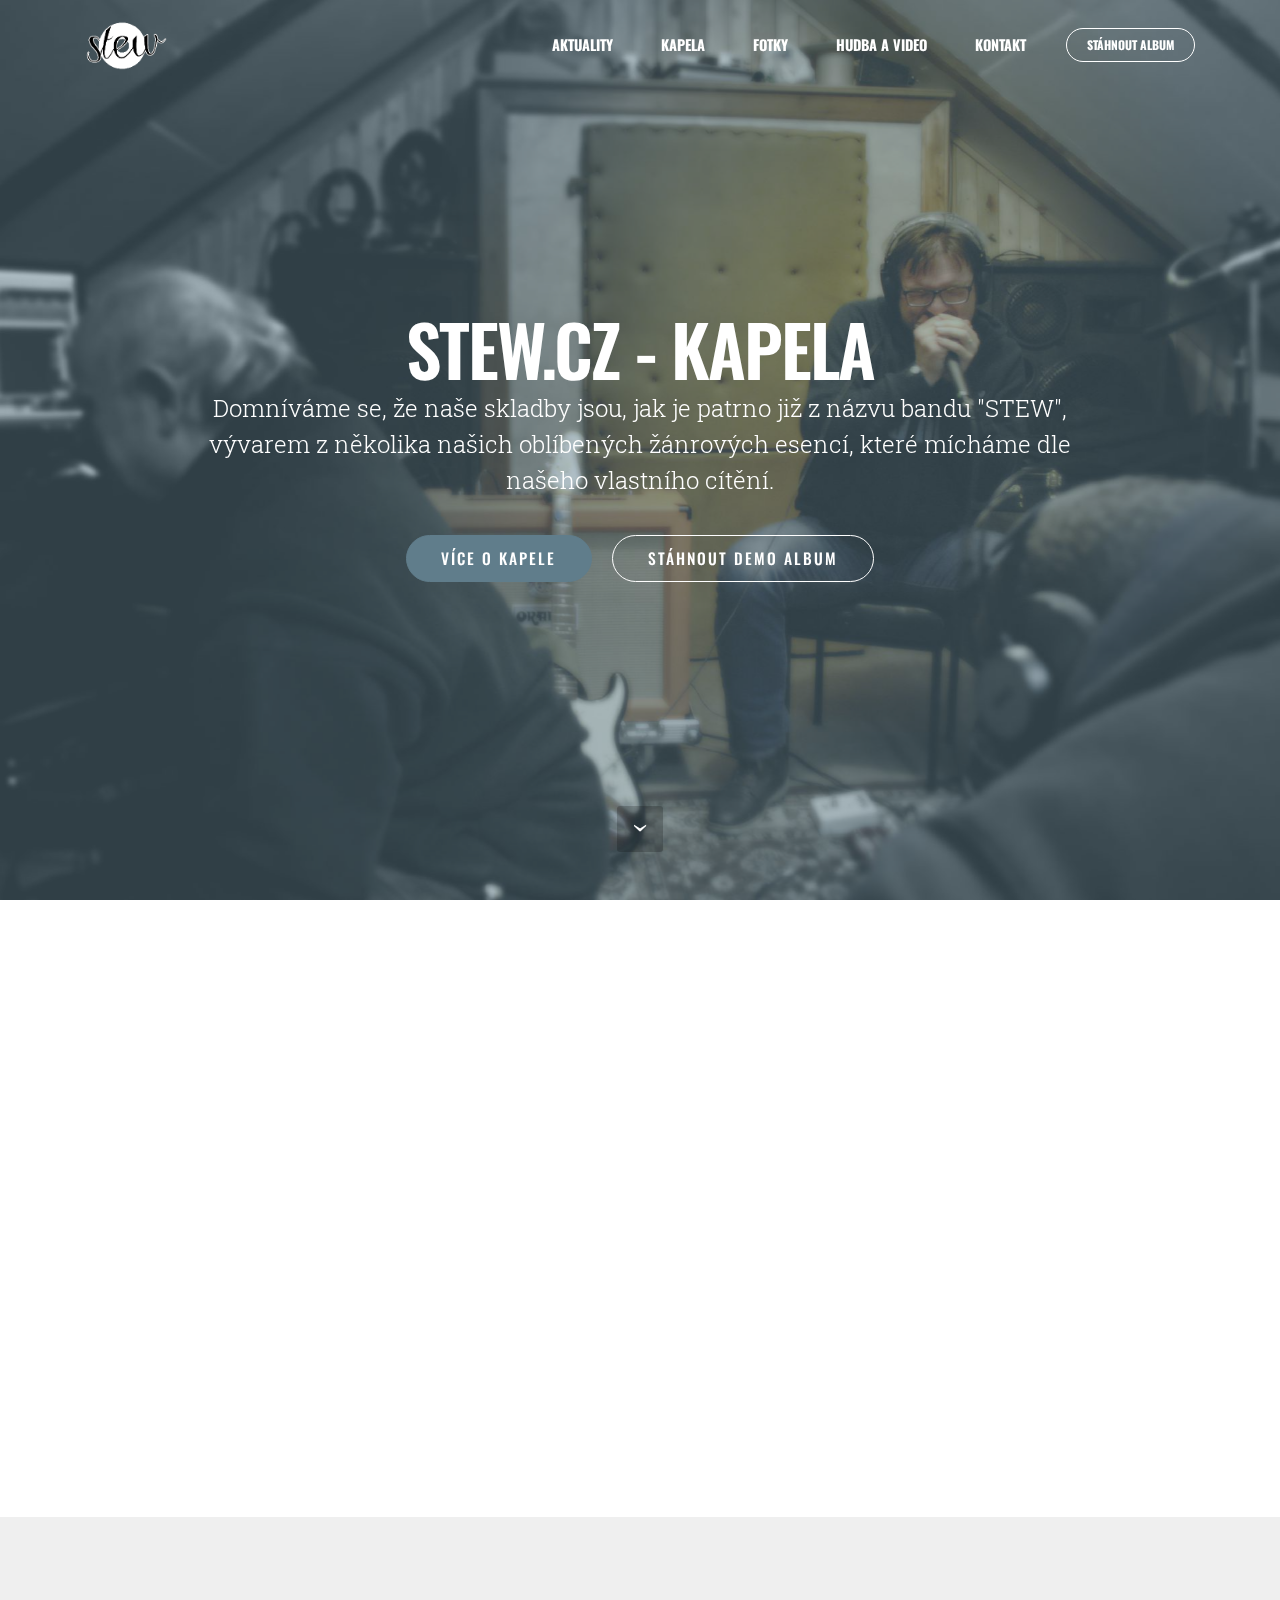
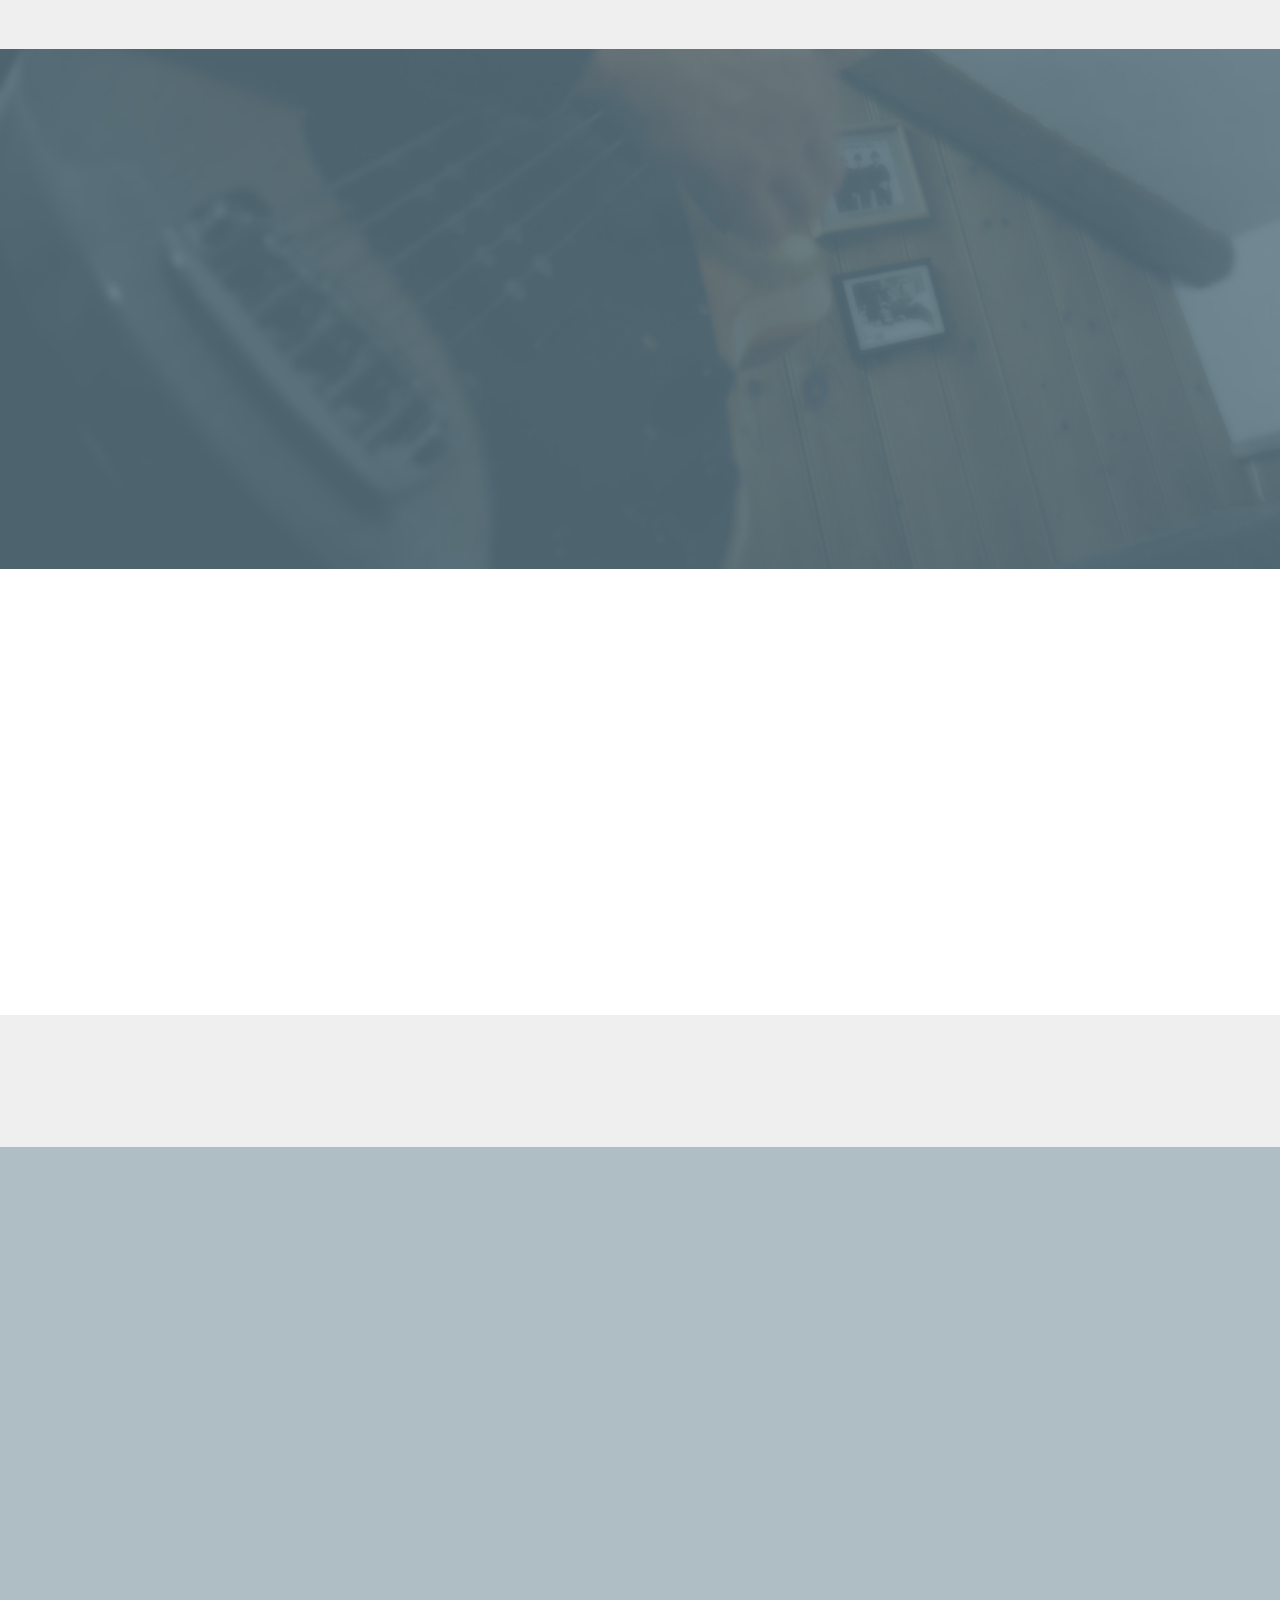
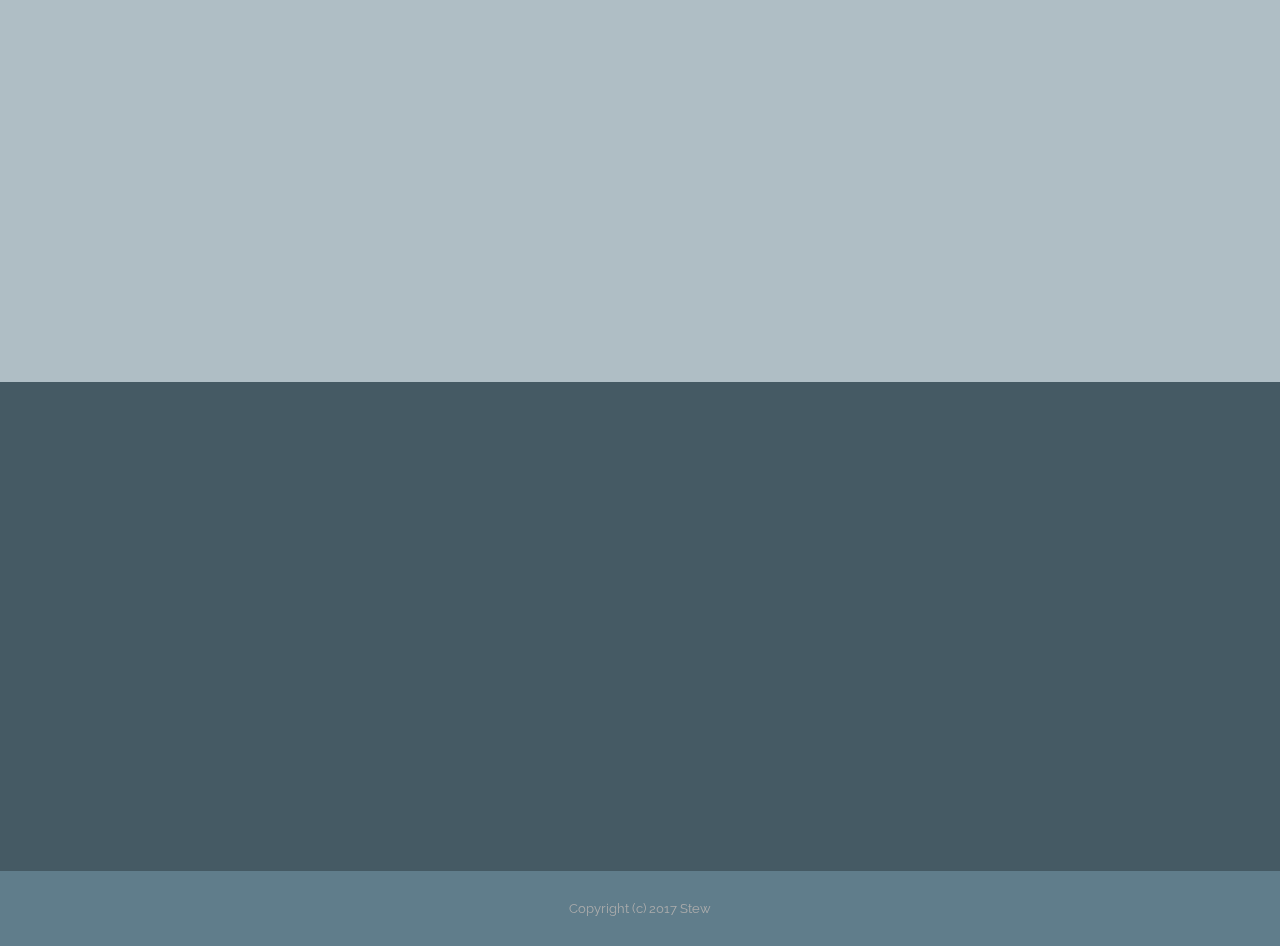
==== index.html @ 4af0a269 "create github pages" ====
<!DOCTYPE html>
<html>
<head>
  <!-- Site made with Mobirise Website Builder v3.12.1, https://mobirise.com -->
  <meta charset="UTF-8">
  <meta http-equiv="X-UA-Compatible" content="IE=edge">
  <meta name="generator" content="Mobirise v3.12.1, mobirise.com">
  <meta name="viewport" content="width=device-width, initial-scale=1">
  <link rel="shortcut icon" href="assets/images/logo-209x128.png" type="image/x-icon">
  <meta name="description" content="">
  <title>Stew | Funky kapela</title>
  <link rel="stylesheet" href="https://fonts.googleapis.com/css?family=Lora:400,700,400italic,700italic&amp;subset=latin">
  <link rel="stylesheet" href="https://fonts.googleapis.com/css?family=Montserrat:400,700">
  <link rel="stylesheet" href="https://fonts.googleapis.com/css?family=Raleway:100,100i,200,200i,300,300i,400,400i,500,500i,600,600i,700,700i,800,800i,900,900i">
  <link rel="stylesheet" href="assets/bootstrap-material-design-font/css/material.css">
  <link rel="stylesheet" href="assets/et-line-font-plugin/style.css">
  <link rel="stylesheet" href="assets/tether/tether.min.css">
  <link rel="stylesheet" href="assets/bootstrap/css/bootstrap.min.css">
  <link rel="stylesheet" href="assets/dropdown/css/style.css">
  <link rel="stylesheet" href="assets/animate.css/animate.min.css">
  <link rel="stylesheet" href="assets/theme/css/style.css">
  <link rel="stylesheet" href="assets/mobirise/css/mbr-additional.css" type="text/css">
  
  
  
</head>
<body>
<section id="menu-0">

    <nav class="navbar navbar-dropdown bg-color transparent navbar-fixed-top">
        <div class="container">

            <div class="mbr-table">
                <div class="mbr-table-cell">

                    <div class="navbar-brand">
                        <a href="index.html" class="navbar-logo"><img src="assets/images/logo-209x128.png" alt="Mobirise"></a>
                        
                    </div>

                </div>
                <div class="mbr-table-cell">

                    <button class="navbar-toggler pull-xs-right hidden-md-up" type="button" data-toggle="collapse" data-target="#exCollapsingNavbar">
                        <div class="hamburger-icon"></div>
                    </button>

                    <ul class="nav-dropdown collapse pull-xs-right nav navbar-nav navbar-toggleable-sm" id="exCollapsingNavbar"><li class="nav-item dropdown"><a class="nav-link link" href="articles.html">AKTUALITY</a></li><li class="nav-item"><a class="nav-link link" href="band.html"><p>KAPELA</p></a></li><li class="nav-item"><a class="nav-link link" href="photos.html"><p>FOTKY</p></a></li><li class="nav-item"><a class="nav-link link" href="multimedia.html"><p>HUDBA A VIDEO</p></a></li><li class="nav-item"><a class="nav-link link" href="contact.html"><p>KONTAKT</p></a></li><li class="nav-item nav-btn"><a class="nav-link btn btn-white btn-white-outline" href="download.html">STÁHNOUT ALBUM</a></li></ul>
                    <button hidden="" class="navbar-toggler navbar-close" type="button" data-toggle="collapse" data-target="#exCollapsingNavbar">
                        <div class="close-icon"></div>
                    </button>

                </div>
            </div>

        </div>
    </nav>

</section>

<section class="engine"><a rel="external" href="https://mobirise.com">Mobirise</a></section><section class="mbr-section mbr-section-hero mbr-section-full mbr-parallax-background mbr-section-with-arrow mbr-after-navbar" id="header1-1" style="background-image: url(assets/images/9-2000x1338.jpg);">

    <div class="mbr-overlay" style="opacity: 0.5; background-color: rgb(96, 125, 139);"></div>

    <div class="mbr-table-cell">

        <div class="container">
            <div class="row">
                <div class="mbr-section col-md-10 col-md-offset-1 text-xs-center">

                    <h1 class="mbr-section-title display-1">STEW.CZ - KAPELA</h1>
                    <p class="mbr-section-lead lead">Domníváme se, že naše skladby jsou, jak je patrno již z názvu bandu "STEW", vývarem z několika našich oblíbených žánrových esencí, které mícháme dle našeho vlastního cítění.</p>
                    <div class="mbr-section-btn"><a class="btn btn-lg btn-primary" href="index.html#content5-6">VÍCE O KAPELE</a> <a class="btn btn-lg btn-white btn-white-outline" href="download.html">STÁHNOUT DEMO ALBUM</a></div>
                </div>
            </div>
        </div>
    </div>

    <div class="mbr-arrow mbr-arrow-floating" aria-hidden="true"><a href="#header3-b"><i class="mbr-arrow-icon"></i></a></div>

</section>

<section class="mbr-section mbr-section__container article" id="header3-b" style="background-color: rgb(255, 255, 255); padding-top: 100px; padding-bottom: 20px;">
    <div class="container">
        <div class="row">
            <div class="col-xs-12">
                <h3 class="mbr-section-title display-2">Koncert v Jazz Tibetu naplnil klub</h3>
                <small class="mbr-section-subtitle">By John Smith posted July 20, 2016</small>
            </div>
        </div>
    </div>
</section>

<section class="mbr-section" id="msg-box5-5" style="background-color: rgb(255, 255, 255); padding-top: 0px; padding-bottom: 80px;">

    
    <div class="container">
        <div class="row">
            <div class="mbr-table-md-up">

              

              <div class="mbr-table-cell col-md-5 text-xs-center text-md-right content-size">
                  
                  <div class="lead">

                    <p>Hráli jsme úplně do roztrhání těla. Ze začátku jsme si museli získat přízeň publika, ale podle reakcí všech tiše doufáme, že nám to moc práce nedalo. Kytaristé to hned v druhé skladě pořádně rozjeli.</p>

                  </div>

                  <div><a class="btn btn-primary" href="article.html">ČÍST DÁLE</a></div>
              </div>


              


              <div class="mbr-table-cell mbr-left-padding-md-up mbr-valign-top col-md-7 image-size" style="width: 50%;">
                  <div class="mbr-figure"><img src="assets/images/2-1400x937.jpg"></div>
              </div>

            </div>
        </div>
    </div>

</section>

<section class="mbr-section mbr-section__container" id="buttons1-e" style="background-color: rgb(239, 239, 239); padding-top: 40px; padding-bottom: 40px;">

    <div class="container">
        <div class="row">
            <div class="col-xs-12">
                <div class="text-xs-center"><a class="btn btn-primary" href="articles.html">DALŠÍ AKTUALITY</a> </div>
            </div>
        </div>
    </div>

</section>

<section class="mbr-section mbr-parallax-background" id="content5-6" style="background-image: url(assets/images/7-2000x2987.jpg); padding-top: 120px; padding-bottom: 80px;">

    <div class="mbr-overlay" style="opacity: 0.8; background-color: rgb(96, 125, 139);">
    </div>

    <div class="container">
        <h3 class="mbr-section-title display-2">O KAPELE</h3>
        <div class="lead"><p>Kapela vznikla v únoru roku 2016 ze spontánního záměru všech členů tvořit především vlastní songy.<span style="font-size: 1.07rem; line-height: 1.5;">Od počátku se vyhybáme programové stylovosti, spoléháme především na své hudební zkušenosti, držíme se teze, že vše už bylo v rámci stupnic vymyšleno a jediná originalita tkví na stylu osobní výpovědi a jejím přednesu. <br>Domníváme se, že naše skladby jsou, jak je patrno již z názvu bandu "STEW", vývarem z několika našich oblíbených žánrových esencí, které mícháme dle našeho vlastního cítění.   Nemáme přehnané ambice, že zrovna my uděláme svou muzikou díru do světa, bohatě nám stačí, když se nám podaří sebevědomě trefit žabku na hladině místního rybníčku A tak potichu a opatrně, ale především odhodlaně vstupujeme s vlastní "kůží" na trh s očekáváním, jaká bude odezva od Vás -  posluchačů. <br>Přejeme ostrý obraz a dobrý zvuk !</span></p></div>
    </div>

</section>

<section class="mbr-cards mbr-section mbr-section-nopadding" id="features7-a" style="background-color: rgb(255, 255, 255);">

    

    <div class="mbr-cards-row row">
        <div class="mbr-cards-col col-xs-12 col-lg-3" style="padding-top: 80px; padding-bottom: 80px;">
            <div class="container">
                <div class="card cart-block">
                    <div class="card-img iconbox"><a href="https://mobirise.com" class="etl-icon icon-profile-male mbr-iconfont mbr-iconfont-features7" style="color: rgb(255, 255, 255);"></a></div>
                    <div class="card-block">
                        <h4 class="card-title">Otakar Berežný</h4>
                        <h5 class="card-subtitle">bicí a kapelník</h5>
                        
                        <div class="card-btn"><a href="band.html" class="btn btn-primary">CHCI VĚDĚT VÍCE</a></div>
                    </div>
                </div>
            </div>
        </div>
        <div class="mbr-cards-col col-xs-12 col-lg-3" style="padding-top: 80px; padding-bottom: 80px;">
            <div class="container">
                <div class="card cart-block">
                    <div class="card-img iconbox"><a href="https://mobirise.com" class="etl-icon icon-profile-male mbr-iconfont mbr-iconfont-features7" style="color: rgb(255, 255, 255);"></a></div>
                    <div class="card-block">
                        <h4 class="card-title">David Záleský</h4>
                        <h5 class="card-subtitle">zpěv, akustická kytara, foukací harmonika, tamburína</h5>
                        
                        <div class="card-btn"><a href="band.html" class="btn btn-primary">CHCI VĚDĚT VÍCE</a></div>
                    </div>
                </div>
          </div>
        </div>
        <div class="mbr-cards-col col-xs-12 col-lg-3" style="padding-top: 80px; padding-bottom: 80px;">
            <div class="container">
                <div class="card cart-block">
                    <div class="card-img iconbox"><a href="https://mobirise.com" class="etl-icon icon-profile-male mbr-iconfont mbr-iconfont-features7" style="color: rgb(255, 255, 255);"></a></div>
                    <div class="card-block">
                        <h4 class="card-title">Josef Mojžíš</h4>
                        <h5 class="card-subtitle">Baskytara</h5>
                        
                        <div class="card-btn"><a href="band.html" class="btn btn-primary">CHCI VĚDĚT VÍCE</a></div>
                    </div>
                </div>
            </div>
        </div>
        <div class="mbr-cards-col col-xs-12 col-lg-3" style="padding-top: 80px; padding-bottom: 80px;">
            <div class="container">
                <div class="card cart-block">
                    <div class="card-img iconbox"><a href="https://mobirise.com" class="etl-icon icon-profile-male mbr-iconfont mbr-iconfont-features7" style="color: rgb(255, 255, 255);"></a></div>
                    <div class="card-block">
                        <h4 class="card-title">Pavel Dlabal</h4>
                        <h5 class="card-subtitle">Elektrická kytara</h5>
                        
                        <div class="card-btn"><a href="band.html" class="btn btn-primary">CHCI VĚDĚT VÍCE</a></div>
                    </div>
                </div>
            </div>
        </div>
        
        
    </div>
</section>

<section class="mbr-section mbr-section__container" id="buttons1-1w" style="background-color: rgb(239, 239, 239); padding-top: 40px; padding-bottom: 40px;">

    <div class="container">
        <div class="row">
            <div class="col-xs-12">
                <div class="text-xs-center"><a class="btn btn-primary" href="band.html">DALŠÍ INFORMACE O KAPELE</a> </div>
            </div>
        </div>
    </div>

</section>

<section class="mbr-section mbr-parallax-background" id="testimonials3-1v" style="background-image: url(assets/images/dsc-2000x1338.jpg); padding-top: 120px; padding-bottom: 120px;">

    <div class="mbr-overlay" style="opacity: 0.5; background-color: rgb(96, 125, 139);">
    </div>

        <div class="mbr-section mbr-section__container mbr-section__container--middle">
            <div class="container">
                <div class="row">
                    <div class="col-xs-12 text-xs-center">
                        <h3 class="mbr-section-title display-2">OHLASY</h3>
                        
                    </div>
                </div>
            </div>
        </div>


    <div class="mbr-testimonials mbr-section mbr-section-nopadding">
        <div class="container">
            <div class="row">

                <div class="col-xs-12 col-lg-4">

                    <div class="mbr-testimonial card">
                        <div class="card-block"><p>“its really very amazing app that makes me finish html page in 3 minutes ( that's usually takes more than 1 hours at least from me if i did it from scratch). i hope to have very big library and plugins for this APP thanks again for your nice application”</p></div>
                        <div class="mbr-author card-footer">
                            
                            <div class="mbr-author-name">Abanoub S.</div>
                            
                        </div>
                    </div>
                </div><div class="col-xs-12 col-lg-4">

                    <div class="mbr-testimonial card">
                        <div class="card-block"><p>“First of all hands off to you guys for your effort and nice, super tool. Good work mobirise team. We are expecting the new version soon with advance functionality with full bootstrap design. Great effort and super UI experience with easy drag &amp; drop with no time design bootstrap builder in present web design world.”</p></div>
                        <div class="mbr-author card-footer">
                            
                            <div class="mbr-author-name">Suffian A.</div>
                            
                        </div>
                    </div>
                </div><div class="col-xs-12 col-lg-4">

                    <div class="mbr-testimonial card">
                        <div class="card-block"><p>“At first view, looks like a nice innovative tool, i like the great focus and time that was given to the responsive design, i also like the simple and clear drag and drop features. Give me more control over the object's properties and ill be using this tool for more serious projects. Regards.”</p></div>
                        <div class="mbr-author card-footer">
                            
                            <div class="mbr-author-name">Jhollman C.</div>
                            
                        </div>
                    </div>
                </div>

            </div>

        </div>

    </div>

</section>

<section class="mbr-footer mbr-section mbr-section-md-padding" id="contacts3-9" style="background-color: rgb(69, 90, 100); padding-top: 90px; padding-bottom: 90px;">


    <div class="row">
    
            <div class="mbr-company col-xs-12 col-md-6 col-lg-3">

                <div class="mbr-company card">
                    <div><img src="assets/images/logo-209x128.png" class="card-img-top"></div>
                    <div class="card-block">
                        <p class="card-text">Hrajeme rádi, hrajeme (nejen) funky, &nbsp;hrajeme pro Vás!</p>
                    </div>
                    <ul class="list-group list-group-flush">
                        <li class="list-group-item">
                            <span class="list-group-icon"><span class="etl-icon icon-phone mbr-iconfont-company-contacts3"></span></span>
                            <span class="list-group-text">+420 775 123 456</span>
                        </li>
                        <li class="list-group-item">
                            <span class="list-group-icon"><span class="etl-icon icon-map-pin mbr-iconfont-company-contacts3"></span></span>
                            <span class="list-group-text">Nějaká adresa, Senice Na Hané 5</span>
                        </li>
                        <li class="list-group-item active">
                            <span class="list-group-icon"><span class="etl-icon icon-envelope mbr-iconfont-company-contacts3"></span></span>
                            <span class="list-group-text">kapelnik@stew.cz</span>
                        </li>
                    </ul>
                </div>

            </div>
            <div class="mbr-footer-content col-xs-12 col-md-6 col-lg-3">
                <h4>Navigace</h4>
                <ul><li><a class="text-white" href="#">A</a>ktuality</li><li><a class="text-white" href="#">K</a>apela</li><li><a class="text-white" href="#">F</a>otky</li><li>Hudba a Video</li><li><a class="text-white" href="#">K</a>ontakt</li></ul>
            </div>
            <div class="mbr-footer-content col-xs-12 col-md-6 col-lg-3">
                <p><strong>Sociální sítě</strong><br>facebook<br>Youtube<br>Facebook<br><br></p>
            </div>
            <div class="col-xs-12 col-md-6 col-lg-3" data-form-type="formoid">

                <div data-form-alert="true">
                    <div hidden="" data-form-alert-success="true">Thanks for filling out form!</div>
                </div>

                <form action="https://mobirise.com/" method="post" data-form-title="MESSAGE">

                    <input type="hidden" value="YecaNP3kZs67bmL/dzpOIVYd8bsfTgLYMHkFc0anAVor/lY9IAKxvE790x8py4ViG96MKc8RCr4+ZiImXB9LbIreDJsTbbgDhRXIHUpq5Z+H3ziFQnZ9kGjWtKuTltOD" data-form-email="true">

                    

                    <div class="form-group">
                        <label class="form-control-label" for="contacts3-9-email">Email<span class="form-asterisk">*</span></label>
                        <input type="email" class="form-control input-sm input-inverse" name="email" required="" data-form-field="Email" id="contacts3-9-email">
                    </div>

                    

                    <div class="form-group">
                        <label class="form-control-label" for="contacts3-9-message">Message</label>
                        <textarea class="form-control input-sm input-inverse" name="message" data-form-field="Message" rows="5" id="contacts3-9-message"></textarea>
                    </div>

                    <div><button type="submit" class="btn btn-sm btn-primary">NAPIŠTE NÁM</button></div>

                </form>

            </div>
        </div>
</section>

<footer class="mbr-small-footer mbr-section mbr-section-nopadding" id="footer1-20" style="background-color: rgb(96, 125, 139); padding-top: 1.75rem; padding-bottom: 1.75rem;">
    
    <div class="container">
        <p class="text-xs-center">Copyright (c) 2017 Stew</p>
    </div>
</footer>


  <script src="assets/web/assets/jquery/jquery.min.js"></script>
  <script src="assets/tether/tether.min.js"></script>
  <script src="assets/bootstrap/js/bootstrap.min.js"></script>
  <script src="assets/smooth-scroll/smooth-scroll.js"></script>
  <script src="assets/dropdown/js/script.min.js"></script>
  <script src="assets/touch-swipe/jquery.touch-swipe.min.js"></script>
  <script src="assets/viewport-checker/jquery.viewportchecker.js"></script>
  <script src="assets/jarallax/jarallax.js"></script>
  <script src="assets/theme/js/script.js"></script>
  <script src="assets/formoid/formoid.min.js"></script>
  
  
  <input name="animation" type="hidden">
   <div id="scrollToTop" class="scrollToTop mbr-arrow-up"><a style="text-align: center;"><i class="mbr-arrow-up-icon"></i></a></div>
  </body>
</html>
---- assets/bootstrap-material-design-font/css/material.css ----
@font-face {
  font-family: 'Material-Design-Icons';
  src: url('../fonts/Material-Design-Icons.eot?3ocs8m');
  src: url('../fonts/Material-Design-Icons.eot?#iefix3ocs8m') format('embedded-opentype'), url('../fonts/Material-Design-Icons.woff?3ocs8m') format('woff'), url('../fonts/Material-Design-Icons.ttf?3ocs8m') format('truetype'), url('../fonts/Material-Design-Icons.svg?3ocs8m#Material-Design-Icons') format('svg');
  font-weight: normal;
  font-style: normal;
}
[class^="mdi-"],
[class*="mdi-"] {
  speak: none;
  display: inline-block;
  font-style: normal;
  font-variant:normal;
  font-weight:normal;
  /*font-size:24px;*/
  line-height:1;
  font-family:'Material-Design-Icons' !important;
  text-rendering: auto;
  
  -webkit-font-smoothing: antialiased;
  -moz-osx-font-smoothing: grayscale;
  -webkit-transform: translate(0, 0);
      -ms-transform: translate(0, 0);
          transform: translate(0, 0);
}
[class^="mdi-"]:before,
[class*="mdi-"]:before {
  display: inline-block;
  speak: none;
  text-decoration: inherit;
}
[class^="mdi-"].pull-left,
[class*="mdi-"].pull-left {
  margin-right: .3em;
}
[class^="mdi-"].pull-right,
[class*="mdi-"].pull-right {
  margin-left: .3em;
}
[class^="mdi-"].mdi-lg:before,
[class*="mdi-"].mdi-lg:before,
[class^="mdi-"].mdi-lg:after,
[class*="mdi-"].mdi-lg:after {
  font-size: 1.33333333em;
  line-height: 0.75em;
  vertical-align: -15%;
}
[class^="mdi-"].mdi-2x:before,
[class*="mdi-"].mdi-2x:before,
[class^="mdi-"].mdi-2x:after,
[class*="mdi-"].mdi-2x:after {
  font-size: 2em;
}
[class^="mdi-"].mdi-3x:before,
[class*="mdi-"].mdi-3x:before,
[class^="mdi-"].mdi-3x:after,
[class*="mdi-"].mdi-3x:after {
  font-size: 3em;
}
[class^="mdi-"].mdi-4x:before,
[class*="mdi-"].mdi-4x:before,
[class^="mdi-"].mdi-4x:after,
[class*="mdi-"].mdi-4x:after {
  font-size: 4em;
}
[class^="mdi-"].mdi-5x:before,
[class*="mdi-"].mdi-5x:before,
[class^="mdi-"].mdi-5x:after,
[class*="mdi-"].mdi-5x:after {
  font-size: 5em;
}
[class^="mdi-device-signal-cellular-"]:after,
[class^="mdi-device-battery-"]:after,
[class^="mdi-device-battery-charging-"]:after,
[class^="mdi-device-signal-cellular-connected-no-internet-"]:after,
[class^="mdi-device-signal-wifi-"]:after,
[class^="mdi-device-signal-wifi-statusbar-not-connected"]:after,
.mdi-device-network-wifi:after {
  opacity: .3;
  position: absolute;
  left: 0;
  top: 0;
  z-index: 1;
  display: inline-block;
  speak: none;
  text-decoration: inherit;
}
[class^="mdi-device-signal-cellular-"]:after {
  content: "\e758";
}
[class^="mdi-device-battery-"]:after {
  content: "\e735";
}
[class^="mdi-device-battery-charging-"]:after {
  content: "\e733";
}
[class^="mdi-device-signal-cellular-connected-no-internet-"]:after {
  content: "\e75d";
}
[class^="mdi-device-signal-wifi-"]:after,
.mdi-device-network-wifi:after {
  content: "\e765";
}
[class^="mdi-device-signal-wifi-statusbasr-not-connected"]:after {
  content: "\e8f7";
}
.mdi-device-signal-cellular-off:after,
.mdi-device-signal-cellular-null:after,
.mdi-device-signal-cellular-no-sim:after,
.mdi-device-signal-wifi-off:after,
.mdi-device-signal-wifi-4-bar:after,
.mdi-device-signal-cellular-4-bar:after,
.mdi-device-battery-alert:after,
.mdi-device-signal-cellular-connected-no-internet-4-bar:after,
.mdi-device-battery-std:after,
.mdi-device-battery-full .mdi-device-battery-unknown:after {
  content: "";
}
.mdi-fw {
  width: 1.28571429em;
  text-align: center;
}
.mdi-ul {
  padding-left: 0;
  margin-left: 2.14285714em;
  list-style-type: none;
}
.mdi-ul > li {
  position: relative;
}
.mdi-li {
  position: absolute;
  left: -2.14285714em;
  width: 2.14285714em;
  top: 0.14285714em;
  text-align: center;
}
.mdi-li.mdi-lg {
  left: -1.85714286em;
}
.mdi-border {
  padding: .2em .25em .15em;
  border: solid 0.08em #eeeeee;
  border-radius: .1em;
}
.mdi-spin {
  -webkit-animation: mdi-spin 2s infinite linear;
  animation: mdi-spin 2s infinite linear;
  -webkit-transform-origin: 50% 50%;
  -ms-transform-origin: 50% 50%;
      transform-origin: 50% 50%;
}
.mdi-pulse {
  -webkit-animation: mdi-spin 1s steps(8) infinite;
  animation: mdi-spin 1s steps(8) infinite;
  -webkit-transform-origin: 50% 50%;
  -ms-transform-origin: 50% 50%;
      transform-origin: 50% 50%;
}
@-webkit-keyframes mdi-spin {
  0% {
    -webkit-transform: rotate(0deg);
    transform: rotate(0deg);
  }
  100% {
    -webkit-transform: rotate(359deg);
    transform: rotate(359deg);
  }
}
@keyframes mdi-spin {
  0% {
    -webkit-transform: rotate(0deg);
    transform: rotate(0deg);
  }
  100% {
    -webkit-transform: rotate(359deg);
    transform: rotate(359deg);
  }
}
.mdi-rotate-90 {
  filter: progid:DXImageTransform.Microsoft.BasicImage(rotation=1);
  -webkit-transform: rotate(90deg);
  -ms-transform: rotate(90deg);
  transform: rotate(90deg);
}
.mdi-rotate-180 {
  filter: progid:DXImageTransform.Microsoft.BasicImage(rotation=2);
  -webkit-transform: rotate(180deg);
  -ms-transform: rotate(180deg);
  transform: rotate(180deg);
}
.mdi-rotate-270 {
  filter: progid:DXImageTransform.Microsoft.BasicImage(rotation=3);
  -webkit-transform: rotate(270deg);
  -ms-transform: rotate(270deg);
  transform: rotate(270deg);
}
.mdi-flip-horizontal {
  filter: progid:DXImageTransform.Microsoft.BasicImage(rotation=0, mirror=1);
  -webkit-transform: scale(-1, 1);
  -ms-transform: scale(-1, 1);
  transform: scale(-1, 1);
}
.mdi-flip-vertical {
  filter: progid:DXImageTransform.Microsoft.BasicImage(rotation=2, mirror=1);
  -webkit-transform: scale(1, -1);
  -ms-transform: scale(1, -1);
  transform: scale(1, -1);
}
:root .mdi-rotate-90,
:root .mdi-rotate-180,
:root .mdi-rotate-270,
:root .mdi-flip-horizontal,
:root .mdi-flip-vertical {
  -webkit-filter: none;
          filter: none;
}
.mdi-stack {
  position: relative;
  display: inline-block;
  width: 2em;
  height: 2em;
  line-height: 2em;
  vertical-align: middle;
}
.mdi-stack-1x,
.mdi-stack-2x {
  position: absolute;
  left: 0;
  width: 100%;
  text-align: center;
}
.mdi-stack-1x {
  line-height: inherit;
}
.mdi-stack-2x {
  font-size: 2em;
}
.mdi-inverse {
  color: #ffffff;
}
/* Start Icons */
.mdi-action-3d-rotation:before {
  content: "\e600";
}
.mdi-action-accessibility:before {
  content: "\e601";
}
.mdi-action-account-balance-wallet:before {
  content: "\e602";
}
.mdi-action-account-balance:before {
  content: "\e603";
}
.mdi-action-account-box:before {
  content: "\e604";
}
.mdi-action-account-child:before {
  content: "\e605";
}
.mdi-action-account-circle:before {
  content: "\e606";
}
.mdi-action-add-shopping-cart:before {
  content: "\e607";
}
.mdi-action-alarm-add:before {
  content: "\e608";
}
.mdi-action-alarm-off:before {
  content: "\e609";
}
.mdi-action-alarm-on:before {
  content: "\e60a";
}
.mdi-action-alarm:before {
  content: "\e60b";
}
.mdi-action-android:before {
  content: "\e60c";
}
.mdi-action-announcement:before {
  content: "\e60d";
}
.mdi-action-aspect-ratio:before {
  content: "\e60e";
}
.mdi-action-assessment:before {
  content: "\e60f";
}
.mdi-action-assignment-ind:before {
  content: "\e610";
}
.mdi-action-assignment-late:before {
  content: "\e611";
}
.mdi-action-assignment-return:before {
  content: "\e612";
}
.mdi-action-assignment-returned:before {
  content: "\e613";
}
.mdi-action-assignment-turned-in:before {
  content: "\e614";
}
.mdi-action-assignment:before {
  content: "\e615";
}
.mdi-action-autorenew:before {
  content: "\e616";
}
.mdi-action-backup:before {
  content: "\e617";
}
.mdi-action-book:before {
  content: "\e618";
}
.mdi-action-bookmark-outline:before {
  content: "\e619";
}
.mdi-action-bookmark:before {
  content: "\e61a";
}
.mdi-action-bug-report:before {
  content: "\e61b";
}
.mdi-action-cached:before {
  content: "\e61c";
}
.mdi-action-check-circle:before {
  content: "\e61d";
}
.mdi-action-class:before {
  content: "\e61e";
}
.mdi-action-credit-card:before {
  content: "\e61f";
}
.mdi-action-dashboard:before {
  content: "\e620";
}
.mdi-action-delete:before {
  content: "\e621";
}
.mdi-action-description:before {
  content: "\e622";
}
.mdi-action-dns:before {
  content: "\e623";
}
.mdi-action-done-all:before {
  content: "\e624";
}
.mdi-action-done:before {
  content: "\e625";
}
.mdi-action-event:before {
  content: "\e626";
}
.mdi-action-exit-to-app:before {
  content: "\e627";
}
.mdi-action-explore:before {
  content: "\e628";
}
.mdi-action-extension:before {
  content: "\e629";
}
.mdi-action-face-unlock:before {
  content: "\e62a";
}
.mdi-action-favorite-outline:before {
  content: "\e62b";
}
.mdi-action-favorite:before {
  content: "\e62c";
}
.mdi-action-find-in-page:before {
  content: "\e62d";
}
.mdi-action-find-replace:before {
  content: "\e62e";
}
.mdi-action-flip-to-back:before {
  content: "\e62f";
}
.mdi-action-flip-to-front:before {
  content: "\e630";
}
.mdi-action-get-app:before {
  content: "\e631";
}
.mdi-action-grade:before {
  content: "\e632";
}
.mdi-action-group-work:before {
  content: "\e633";
}
.mdi-action-help:before {
  content: "\e634";
}
.mdi-action-highlight-remove:before {
  content: "\e635";
}
.mdi-action-history:before {
  content: "\e636";
}
.mdi-action-home:before {
  content: "\e637";
}
.mdi-action-https:before {
  content: "\e638";
}
.mdi-action-info-outline:before {
  content: "\e639";
}
.mdi-action-info:before {
  content: "\e63a";
}
.mdi-action-input:before {
  content: "\e63b";
}
.mdi-action-invert-colors:before {
  content: "\e63c";
}
.mdi-action-label-outline:before {
  content: "\e63d";
}
.mdi-action-label:before {
  content: "\e63e";
}
.mdi-action-language:before {
  content: "\e63f";
}
.mdi-action-launch:before {
  content: "\e640";
}
.mdi-action-list:before {
  content: "\e641";
}
.mdi-action-lock-open:before {
  content: "\e642";
}
.mdi-action-lock-outline:before {
  content: "\e643";
}
.mdi-action-lock:before {
  content: "\e644";
}
.mdi-action-loyalty:before {
  content: "\e645";
}
.mdi-action-markunread-mailbox:before {
  content: "\e646";
}
.mdi-action-note-add:before {
  content: "\e647";
}
.mdi-action-open-in-browser:before {
  content: "\e648";
}
.mdi-action-open-in-new:before {
  content: "\e649";
}
.mdi-action-open-with:before {
  content: "\e64a";
}
.mdi-action-pageview:before {
  content: "\e64b";
}
.mdi-action-payment:before {
  content: "\e64c";
}
.mdi-action-perm-camera-mic:before {
  content: "\e64d";
}
.mdi-action-perm-contact-cal:before {
  content: "\e64e";
}
.mdi-action-perm-data-setting:before {
  content: "\e64f";
}
.mdi-action-perm-device-info:before {
  content: "\e650";
}
.mdi-action-perm-identity:before {
  content: "\e651";
}
.mdi-action-perm-media:before {
  content: "\e652";
}
.mdi-action-perm-phone-msg:before {
  content: "\e653";
}
.mdi-action-perm-scan-wifi:before {
  content: "\e654";
}
.mdi-action-picture-in-picture:before {
  content: "\e655";
}
.mdi-action-polymer:before {
  content: "\e656";
}
.mdi-action-print:before {
  content: "\e657";
}
.mdi-action-query-builder:before {
  content: "\e658";
}
.mdi-action-question-answer:before {
  content: "\e659";
}
.mdi-action-receipt:before {
  content: "\e65a";
}
.mdi-action-redeem:before {
  content: "\e65b";
}
.mdi-action-reorder:before {
  content: "\e65c";
}
.mdi-action-report-problem:before {
  content: "\e65d";
}
.mdi-action-restore:before {
  content: "\e65e";
}
.mdi-action-room:before {
  content: "\e65f";
}
.mdi-action-schedule:before {
  content: "\e660";
}
.mdi-action-search:before {
  content: "\e661";
}
.mdi-action-settings-applications:before {
  content: "\e662";
}
.mdi-action-settings-backup-restore:before {
  content: "\e663";
}
.mdi-action-settings-bluetooth:before {
  content: "\e664";
}
.mdi-action-settings-cell:before {
  content: "\e665";
}
.mdi-action-settings-display:before {
  content: "\e666";
}
.mdi-action-settings-ethernet:before {
  content: "\e667";
}
.mdi-action-settings-input-antenna:before {
  content: "\e668";
}
.mdi-action-settings-input-component:before {
  content: "\e669";
}
.mdi-action-settings-input-composite:before {
  content: "\e66a";
}
.mdi-action-settings-input-hdmi:before {
  content: "\e66b";
}
.mdi-action-settings-input-svideo:before {
  content: "\e66c";
}
.mdi-action-settings-overscan:before {
  content: "\e66d";
}
.mdi-action-settings-phone:before {
  content: "\e66e";
}
.mdi-action-settings-power:before {
  content: "\e66f";
}
.mdi-action-settings-remote:before {
  content: "\e670";
}
.mdi-action-settings-voice:before {
  content: "\e671";
}
.mdi-action-settings:before {
  content: "\e672";
}
.mdi-action-shop-two:before {
  content: "\e673";
}
.mdi-action-shop:before {
  content: "\e674";
}
.mdi-action-shopping-basket:before {
  content: "\e675";
}
.mdi-action-shopping-cart:before {
  content: "\e676";
}
.mdi-action-speaker-notes:before {
  content: "\e677";
}
.mdi-action-spellcheck:before {
  content: "\e678";
}
.mdi-action-star-rate:before {
  content: "\e679";
}
.mdi-action-stars:before {
  content: "\e67a";
}
.mdi-action-store:before {
  content: "\e67b";
}
.mdi-action-subject:before {
  content: "\e67c";
}
.mdi-action-supervisor-account:before {
  content: "\e67d";
}
.mdi-action-swap-horiz:before {
  content: "\e67e";
}
.mdi-action-swap-vert-circle:before {
  content: "\e67f";
}
.mdi-action-swap-vert:before {
  content: "\e680";
}
.mdi-action-system-update-tv:before {
  content: "\e681";
}
.mdi-action-tab-unselected:before {
  content: "\e682";
}
.mdi-action-tab:before {
  content: "\e683";
}
.mdi-action-theaters:before {
  content: "\e684";
}
.mdi-action-thumb-down:before {
  content: "\e685";
}
.mdi-action-thumb-up:before {
  content: "\e686";
}
.mdi-action-thumbs-up-down:before {
  content: "\e687";
}
.mdi-action-toc:before {
  content: "\e688";
}
.mdi-action-today:before {
  content: "\e689";
}
.mdi-action-track-changes:before {
  content: "\e68a";
}
.mdi-action-translate:before {
  content: "\e68b";
}
.mdi-action-trending-down:before {
  content: "\e68c";
}
.mdi-action-trending-neutral:before {
  content: "\e68d";
}
.mdi-action-trending-up:before {
  content: "\e68e";
}
.mdi-action-turned-in-not:before {
  content: "\e68f";
}
.mdi-action-turned-in:before {
  content: "\e690";
}
.mdi-action-verified-user:before {
  content: "\e691";
}
.mdi-action-view-agenda:before {
  content: "\e692";
}
.mdi-action-view-array:before {
  content: "\e693";
}
.mdi-action-view-carousel:before {
  content: "\e694";
}
.mdi-action-view-column:before {
  content: "\e695";
}
.mdi-action-view-day:before {
  content: "\e696";
}
.mdi-action-view-headline:before {
  content: "\e697";
}
.mdi-action-view-list:before {
  content: "\e698";
}
.mdi-action-view-module:before {
  content: "\e699";
}
.mdi-action-view-quilt:before {
  content: "\e69a";
}
.mdi-action-view-stream:before {
  content: "\e69b";
}
.mdi-action-view-week:before {
  content: "\e69c";
}
.mdi-action-visibility-off:before {
  content: "\e69d";
}
.mdi-action-visibility:before {
  content: "\e69e";
}
.mdi-action-wallet-giftcard:before {
  content: "\e69f";
}
.mdi-action-wallet-membership:before {
  content: "\e6a0";
}
.mdi-action-wallet-travel:before {
  content: "\e6a1";
}
.mdi-action-work:before {
  content: "\e6a2";
}
.mdi-alert-error:before {
  content: "\e6a3";
}
.mdi-alert-warning:before {
  content: "\e6a4";
}
.mdi-av-album:before {
  content: "\e6a5";
}
.mdi-av-closed-caption:before {
  content: "\e6a6";
}
.mdi-av-equalizer:before {
  content: "\e6a7";
}
.mdi-av-explicit:before {
  content: "\e6a8";
}
.mdi-av-fast-forward:before {
  content: "\e6a9";
}
.mdi-av-fast-rewind:before {
  content: "\e6aa";
}
.mdi-av-games:before {
  content: "\e6ab";
}
.mdi-av-hearing:before {
  content: "\e6ac";
}
.mdi-av-high-quality:before {
  content: "\e6ad";
}
.mdi-av-loop:before {
  content: "\e6ae";
}
.mdi-av-mic-none:before {
  content: "\e6af";
}
.mdi-av-mic-off:before {
  content: "\e6b0";
}
.mdi-av-mic:before {
  content: "\e6b1";
}
.mdi-av-movie:before {
  content: "\e6b2";
}
.mdi-av-my-library-add:before {
  content: "\e6b3";
}
.mdi-av-my-library-books:before {
  content: "\e6b4";
}
.mdi-av-my-library-music:before {
  content: "\e6b5";
}
.mdi-av-new-releases:before {
  content: "\e6b6";
}
.mdi-av-not-interested:before {
  content: "\e6b7";
}
.mdi-av-pause-circle-fill:before {
  content: "\e6b8";
}
.mdi-av-pause-circle-outline:before {
  content: "\e6b9";
}
.mdi-av-pause:before {
  content: "\e6ba";
}
.mdi-av-play-arrow:before {
  content: "\e6bb";
}
.mdi-av-play-circle-fill:before {
  content: "\e6bc";
}
.mdi-av-play-circle-outline:before {
  content: "\e6bd";
}
.mdi-av-play-shopping-bag:before {
  content: "\e6be";
}
.mdi-av-playlist-add:before {
  content: "\e6bf";
}
.mdi-av-queue-music:before {
  content: "\e6c0";
}
.mdi-av-queue:before {
  content: "\e6c1";
}
.mdi-av-radio:before {
  content: "\e6c2";
}
.mdi-av-recent-actors:before {
  content: "\e6c3";
}
.mdi-av-repeat-one:before {
  content: "\e6c4";
}
.mdi-av-repeat:before {
  content: "\e6c5";
}
.mdi-av-replay:before {
  content: "\e6c6";
}
.mdi-av-shuffle:before {
  content: "\e6c7";
}
.mdi-av-skip-next:before {
  content: "\e6c8";
}
.mdi-av-skip-previous:before {
  content: "\e6c9";
}
.mdi-av-snooze:before {
  content: "\e6ca";
}
.mdi-av-stop:before {
  content: "\e6cb";
}
.mdi-av-subtitles:before {
  content: "\e6cc";
}
.mdi-av-surround-sound:before {
  content: "\e6cd";
}
.mdi-av-timer:before {
  content: "\e6ce";
}
.mdi-av-video-collection:before {
  content: "\e6cf";
}
.mdi-av-videocam-off:before {
  content: "\e6d0";
}
.mdi-av-videocam:before {
  content: "\e6d1";
}
.mdi-av-volume-down:before {
  content: "\e6d2";
}
.mdi-av-volume-mute:before {
  content: "\e6d3";
}
.mdi-av-volume-off:before {
  content: "\e6d4";
}
.mdi-av-volume-up:before {
  content: "\e6d5";
}
.mdi-av-web:before {
  content: "\e6d6";
}
.mdi-communication-business:before {
  content: "\e6d7";
}
.mdi-communication-call-end:before {
  content: "\e6d8";
}
.mdi-communication-call-made:before {
  content: "\e6d9";
}
.mdi-communication-call-merge:before {
  content: "\e6da";
}
.mdi-communication-call-missed:before {
  content: "\e6db";
}
.mdi-communication-call-received:before {
  content: "\e6dc";
}
.mdi-communication-call-split:before {
  content: "\e6dd";
}
.mdi-communication-call:before {
  content: "\e6de";
}
.mdi-communication-chat:before {
  content: "\e6df";
}
.mdi-communication-clear-all:before {
  content: "\e6e0";
}
.mdi-communication-comment:before {
  content: "\e6e1";
}
.mdi-communication-contacts:before {
  content: "\e6e2";
}
.mdi-communication-dialer-sip:before {
  content: "\e6e3";
}
.mdi-communication-dialpad:before {
  content: "\e6e4";
}
.mdi-communication-dnd-on:before {
  content: "\e6e5";
}
.mdi-communication-email:before {
  content: "\e6e6";
}
.mdi-communication-forum:before {
  content: "\e6e7";
}
.mdi-communication-import-export:before {
  content: "\e6e8";
}
.mdi-communication-invert-colors-off:before {
  content: "\e6e9";
}
.mdi-communication-invert-colors-on:before {
  content: "\e6ea";
}
.mdi-communication-live-help:before {
  content: "\e6eb";
}
.mdi-communication-location-off:before {
  content: "\e6ec";
}
.mdi-communication-location-on:before {
  content: "\e6ed";
}
.mdi-communication-message:before {
  content: "\e6ee";
}
.mdi-communication-messenger:before {
  content: "\e6ef";
}
.mdi-communication-no-sim:before {
  content: "\e6f0";
}
.mdi-communication-phone:before {
  content: "\e6f1";
}
.mdi-communication-portable-wifi-off:before {
  content: "\e6f2";
}
.mdi-communication-quick-contacts-dialer:before {
  content: "\e6f3";
}
.mdi-communication-quick-contacts-mail:before {
  content: "\e6f4";
}
.mdi-communication-ring-volume:before {
  content: "\e6f5";
}
.mdi-communication-stay-current-landscape:before {
  content: "\e6f6";
}
.mdi-communication-stay-current-portrait:before {
  content: "\e6f7";
}
.mdi-communication-stay-primary-landscape:before {
  content: "\e6f8";
}
.mdi-communication-stay-primary-portrait:before {
  content: "\e6f9";
}
.mdi-communication-swap-calls:before {
  content: "\e6fa";
}
.mdi-communication-textsms:before {
  content: "\e6fb";
}
.mdi-communication-voicemail:before {
  content: "\e6fc";
}
.mdi-communication-vpn-key:before {
  content: "\e6fd";
}
.mdi-content-add-box:before {
  content: "\e6fe";
}
.mdi-content-add-circle-outline:before {
  content: "\e6ff";
}
.mdi-content-add-circle:before {
  content: "\e700";
}
.mdi-content-add:before {
  content: "\e701";
}
.mdi-content-archive:before {
  content: "\e702";
}
.mdi-content-backspace:before {
  content: "\e703";
}
.mdi-content-block:before {
  content: "\e704";
}
.mdi-content-clear:before {
  content: "\e705";
}
.mdi-content-content-copy:before {
  content: "\e706";
}
.mdi-content-content-cut:before {
  content: "\e707";
}
.mdi-content-content-paste:before {
  content: "\e708";
}
.mdi-content-create:before {
  content: "\e709";
}
.mdi-content-drafts:before {
  content: "\e70a";
}
.mdi-content-filter-list:before {
  content: "\e70b";
}
.mdi-content-flag:before {
  content: "\e70c";
}
.mdi-content-forward:before {
  content: "\e70d";
}
.mdi-content-gesture:before {
  content: "\e70e";
}
.mdi-content-inbox:before {
  content: "\e70f";
}
.mdi-content-link:before {
  content: "\e710";
}
.mdi-content-mail:before {
  content: "\e711";
}
.mdi-content-markunread:before {
  content: "\e712";
}
.mdi-content-redo:before {
  content: "\e713";
}
.mdi-content-remove-circle-outline:before {
  content: "\e714";
}
.mdi-content-remove-circle:before {
  content: "\e715";
}
.mdi-content-remove:before {
  content: "\e716";
}
.mdi-content-reply-all:before {
  content: "\e717";
}
.mdi-content-reply:before {
  content: "\e718";
}
.mdi-content-report:before {
  content: "\e719";
}
.mdi-content-save:before {
  content: "\e71a";
}
.mdi-content-select-all:before {
  content: "\e71b";
}
.mdi-content-send:before {
  content: "\e71c";
}
.mdi-content-sort:before {
  content: "\e71d";
}
.mdi-content-text-format:before {
  content: "\e71e";
}
.mdi-content-undo:before {
  content: "\e71f";
}
.mdi-editor-attach-file:before {
  content: "\e776";
}
.mdi-editor-attach-money:before {
  content: "\e777";
}
.mdi-editor-border-all:before {
  content: "\e778";
}
.mdi-editor-border-bottom:before {
  content: "\e779";
}
.mdi-editor-border-clear:before {
  content: "\e77a";
}
.mdi-editor-border-color:before {
  content: "\e77b";
}
.mdi-editor-border-horizontal:before {
  content: "\e77c";
}
.mdi-editor-border-inner:before {
  content: "\e77d";
}
.mdi-editor-border-left:before {
  content: "\e77e";
}
.mdi-editor-border-outer:before {
  content: "\e77f";
}
.mdi-editor-border-right:before {
  content: "\e780";
}
.mdi-editor-border-style:before {
  content: "\e781";
}
.mdi-editor-border-top:before {
  content: "\e782";
}
.mdi-editor-border-vertical:before {
  content: "\e783";
}
.mdi-editor-format-align-center:before {
  content: "\e784";
}
.mdi-editor-format-align-justify:before {
  content: "\e785";
}
.mdi-editor-format-align-left:before {
  content: "\e786";
}
.mdi-editor-format-align-right:before {
  content: "\e787";
}
.mdi-editor-format-bold:before {
  content: "\e788";
}
.mdi-editor-format-clear:before {
  content: "\e789";
}
.mdi-editor-format-color-fill:before {
  content: "\e78a";
}
.mdi-editor-format-color-reset:before {
  content: "\e78b";
}
.mdi-editor-format-color-text:before {
  content: "\e78c";
}
.mdi-editor-format-indent-decrease:before {
  content: "\e78d";
}
.mdi-editor-format-indent-increase:before {
  content: "\e78e";
}
.mdi-editor-format-italic:before {
  content: "\e78f";
}
.mdi-editor-format-line-spacing:before {
  content: "\e790";
}
.mdi-editor-format-list-bulleted:before {
  content: "\e791";
}
.mdi-editor-format-list-numbered:before {
  content: "\e792";
}
.mdi-editor-format-paint:before {
  content: "\e793";
}
.mdi-editor-format-quote:before {
  content: "\e794";
}
.mdi-editor-format-size:before {
  content: "\e795";
}
.mdi-editor-format-strikethrough:before {
  content: "\e796";
}
.mdi-editor-format-textdirection-l-to-r:before {
  content: "\e797";
}
.mdi-editor-format-textdirection-r-to-l:before {
  content: "\e798";
}
.mdi-editor-format-underline:before {
  content: "\e799";
}
.mdi-editor-functions:before {
  content: "\e79a";
}
.mdi-editor-insert-chart:before {
  content: "\e79b";
}
.mdi-editor-insert-comment:before {
  content: "\e79c";
}
.mdi-editor-insert-drive-file:before {
  content: "\e79d";
}
.mdi-editor-insert-emoticon:before {
  content: "\e79e";
}
.mdi-editor-insert-invitation:before {
  content: "\e79f";
}
.mdi-editor-insert-link:before {
  content: "\e7a0";
}
.mdi-editor-insert-photo:before {
  content: "\e7a1";
}
.mdi-editor-merge-type:before {
  content: "\e7a2";
}
.mdi-editor-mode-comment:before {
  content: "\e7a3";
}
.mdi-editor-mode-edit:before {
  content: "\e7a4";
}
.mdi-editor-publish:before {
  content: "\e7a5";
}
.mdi-editor-vertical-align-bottom:before {
  content: "\e7a6";
}
.mdi-editor-vertical-align-center:before {
  content: "\e7a7";
}
.mdi-editor-vertical-align-top:before {
  content: "\e7a8";
}
.mdi-editor-wrap-text:before {
  content: "\e7a9";
}
.mdi-file-attachment:before {
  content: "\e7aa";
}
.mdi-file-cloud-circle:before {
  content: "\e7ab";
}
.mdi-file-cloud-done:before {
  content: "\e7ac";
}
.mdi-file-cloud-download:before {
  content: "\e7ad";
}
.mdi-file-cloud-off:before {
  content: "\e7ae";
}
.mdi-file-cloud-queue:before {
  content: "\e7af";
}
.mdi-file-cloud-upload:before {
  content: "\e7b0";
}
.mdi-file-cloud:before {
  content: "\e7b1";
}
.mdi-file-file-download:before {
  content: "\e7b2";
}
.mdi-file-file-upload:before {
  content: "\e7b3";
}
.mdi-file-folder-open:before {
  content: "\e7b4";
}
.mdi-file-folder-shared:before {
  content: "\e7b5";
}
.mdi-file-folder:before {
  content: "\e7b6";
}
.mdi-device-access-alarm:before {
  content: "\e720";
}
.mdi-device-access-alarms:before {
  content: "\e721";
}
.mdi-device-access-time:before {
  content: "\e722";
}
.mdi-device-add-alarm:before {
  content: "\e723";
}
.mdi-device-airplanemode-off:before {
  content: "\e724";
}
.mdi-device-airplanemode-on:before {
  content: "\e725";
}
.mdi-device-battery-20:before {
  content: "\e726";
}
.mdi-device-battery-30:before {
  content: "\e727";
}
.mdi-device-battery-50:before {
  content: "\e728";
}
.mdi-device-battery-60:before {
  content: "\e729";
}
.mdi-device-battery-80:before {
  content: "\e72a";
}
.mdi-device-battery-90:before {
  content: "\e72b";
}
.mdi-device-battery-alert:before {
  content: "\e72c";
}
.mdi-device-battery-charging-20:before {
  content: "\e72d";
}
.mdi-device-battery-charging-30:before {
  content: "\e72e";
}
.mdi-device-battery-charging-50:before {
  content: "\e72f";
}
.mdi-device-battery-charging-60:before {
  content: "\e730";
}
.mdi-device-battery-charging-80:before {
  content: "\e731";
}
.mdi-device-battery-charging-90:before {
  content: "\e732";
}
.mdi-device-battery-charging-full:before {
  content: "\e733";
}
.mdi-device-battery-full:before {
  content: "\e734";
}
.mdi-device-battery-std:before {
  content: "\e735";
}
.mdi-device-battery-unknown:before {
  content: "\e736";
}
.mdi-device-bluetooth-connected:before {
  content: "\e737";
}
.mdi-device-bluetooth-disabled:before {
  content: "\e738";
}
.mdi-device-bluetooth-searching:before {
  content: "\e739";
}
.mdi-device-bluetooth:before {
  content: "\e73a";
}
.mdi-device-brightness-auto:before {
  content: "\e73b";
}
.mdi-device-brightness-high:before {
  content: "\e73c";
}
.mdi-device-brightness-low:before {
  content: "\e73d";
}
.mdi-device-brightness-medium:before {
  content: "\e73e";
}
.mdi-device-data-usage:before {
  content: "\e73f";
}
.mdi-device-developer-mode:before {
  content: "\e740";
}
.mdi-device-devices:before {
  content: "\e741";
}
.mdi-device-dvr:before {
  content: "\e742";
}
.mdi-device-gps-fixed:before {
  content: "\e743";
}
.mdi-device-gps-not-fixed:before {
  content: "\e744";
}
.mdi-device-gps-off:before {
  content: "\e745";
}
.mdi-device-location-disabled:before {
  content: "\e746";
}
.mdi-device-location-searching:before {
  content: "\e747";
}
.mdi-device-multitrack-audio:before {
  content: "\e748";
}
.mdi-device-network-cell:before {
  content: "\e749";
}
.mdi-device-network-wifi:before {
  content: "\e74a";
}
.mdi-device-nfc:before {
  content: "\e74b";
}
.mdi-device-now-wallpaper:before {
  content: "\e74c";
}
.mdi-device-now-widgets:before {
  content: "\e74d";
}
.mdi-device-screen-lock-landscape:before {
  content: "\e74e";
}
.mdi-device-screen-lock-portrait:before {
  content: "\e74f";
}
.mdi-device-screen-lock-rotation:before {
  content: "\e750";
}
.mdi-device-screen-rotation:before {
  content: "\e751";
}
.mdi-device-sd-storage:before {
  content: "\e752";
}
.mdi-device-settings-system-daydream:before {
  content: "\e753";
}
.mdi-device-signal-cellular-0-bar:before {
  content: "\e754";
}
.mdi-device-signal-cellular-1-bar:before {
  content: "\e755";
}
.mdi-device-signal-cellular-2-bar:before {
  content: "\e756";
}
.mdi-device-signal-cellular-3-bar:before {
  content: "\e757";
}
.mdi-device-signal-cellular-4-bar:before {
  content: "\e758";
}
.mdi-signal-wifi-statusbar-connected-no-internet-after:before {
  content: "\e8f6";
}
.mdi-device-signal-cellular-connected-no-internet-0-bar:before {
  content: "\e759";
}
.mdi-device-signal-cellular-connected-no-internet-1-bar:before {
  content: "\e75a";
}
.mdi-device-signal-cellular-connected-no-internet-2-bar:before {
  content: "\e75b";
}
.mdi-device-signal-cellular-connected-no-internet-3-bar:before {
  content: "\e75c";
}
.mdi-device-signal-cellular-connected-no-internet-4-bar:before {
  content: "\e75d";
}
.mdi-device-signal-cellular-no-sim:before {
  content: "\e75e";
}
.mdi-device-signal-cellular-null:before {
  content: "\e75f";
}
.mdi-device-signal-cellular-off:before {
  content: "\e760";
}
.mdi-device-signal-wifi-0-bar:before {
  content: "\e761";
}
.mdi-device-signal-wifi-1-bar:before {
  content: "\e762";
}
.mdi-device-signal-wifi-2-bar:before {
  content: "\e763";
}
.mdi-device-signal-wifi-3-bar:before {
  content: "\e764";
}
.mdi-device-signal-wifi-4-bar:before {
  content: "\e765";
}
.mdi-device-signal-wifi-off:before {
  content: "\e766";
}
.mdi-device-signal-wifi-statusbar-1-bar:before {
  content: "\e767";
}
.mdi-device-signal-wifi-statusbar-2-bar:before {
  content: "\e768";
}
.mdi-device-signal-wifi-statusbar-3-bar:before {
  content: "\e769";
}
.mdi-device-signal-wifi-statusbar-4-bar:before {
  content: "\e76a";
}
.mdi-device-signal-wifi-statusbar-connected-no-internet-:before {
  content: "\e76b";
}
.mdi-device-signal-wifi-statusbar-connected-no-internet:before {
  content: "\e76f";
}
.mdi-device-signal-wifi-statusbar-connected-no-internet-2:before {
  content: "\e76c";
}
.mdi-device-signal-wifi-statusbar-connected-no-internet-3:before {
  content: "\e76d";
}
.mdi-device-signal-wifi-statusbar-connected-no-internet-4:before {
  content: "\e76e";
}
.mdi-signal-wifi-statusbar-not-connected-after:before {
  content: "\e8f7";
}
.mdi-device-signal-wifi-statusbar-not-connected:before {
  content: "\e770";
}
.mdi-device-signal-wifi-statusbar-null:before {
  content: "\e771";
}
.mdi-device-storage:before {
  content: "\e772";
}
.mdi-device-usb:before {
  content: "\e773";
}
.mdi-device-wifi-lock:before {
  content: "\e774";
}
.mdi-device-wifi-tethering:before {
  content: "\e775";
}
.mdi-hardware-cast-connected:before {
  content: "\e7b7";
}
.mdi-hardware-cast:before {
  content: "\e7b8";
}
.mdi-hardware-computer:before {
  content: "\e7b9";
}
.mdi-hardware-desktop-mac:before {
  content: "\e7ba";
}
.mdi-hardware-desktop-windows:before {
  content: "\e7bb";
}
.mdi-hardware-dock:before {
  content: "\e7bc";
}
.mdi-hardware-gamepad:before {
  content: "\e7bd";
}
.mdi-hardware-headset-mic:before {
  content: "\e7be";
}
.mdi-hardware-headset:before {
  content: "\e7bf";
}
.mdi-hardware-keyboard-alt:before {
  content: "\e7c0";
}
.mdi-hardware-keyboard-arrow-down:before {
  content: "\e7c1";
}
.mdi-hardware-keyboard-arrow-left:before {
  content: "\e7c2";
}
.mdi-hardware-keyboard-arrow-right:before {
  content: "\e7c3";
}
.mdi-hardware-keyboard-arrow-up:before {
  content: "\e7c4";
}
.mdi-hardware-keyboard-backspace:before {
  content: "\e7c5";
}
.mdi-hardware-keyboard-capslock:before {
  content: "\e7c6";
}
.mdi-hardware-keyboard-control:before {
  content: "\e7c7";
}
.mdi-hardware-keyboard-hide:before {
  content: "\e7c8";
}
.mdi-hardware-keyboard-return:before {
  content: "\e7c9";
}
.mdi-hardware-keyboard-tab:before {
  content: "\e7ca";
}
.mdi-hardware-keyboard-voice:before {
  content: "\e7cb";
}
.mdi-hardware-keyboard:before {
  content: "\e7cc";
}
.mdi-hardware-laptop-chromebook:before {
  content: "\e7cd";
}
.mdi-hardware-laptop-mac:before {
  content: "\e7ce";
}
.mdi-hardware-laptop-windows:before {
  content: "\e7cf";
}
.mdi-hardware-laptop:before {
  content: "\e7d0";
}
.mdi-hardware-memory:before {
  content: "\e7d1";
}
.mdi-hardware-mouse:before {
  content: "\e7d2";
}
.mdi-hardware-phone-android:before {
  content: "\e7d3";
}
.mdi-hardware-phone-iphone:before {
  content: "\e7d4";
}
.mdi-hardware-phonelink-off:before {
  content: "\e7d5";
}
.mdi-hardware-phonelink:before {
  content: "\e7d6";
}
.mdi-hardware-security:before {
  content: "\e7d7";
}
.mdi-hardware-sim-card:before {
  content: "\e7d8";
}
.mdi-hardware-smartphone:before {
  content: "\e7d9";
}
.mdi-hardware-speaker:before {
  content: "\e7da";
}
.mdi-hardware-tablet-android:before {
  content: "\e7db";
}
.mdi-hardware-tablet-mac:before {
  content: "\e7dc";
}
.mdi-hardware-tablet:before {
  content: "\e7dd";
}
.mdi-hardware-tv:before {
  content: "\e7de";
}
.mdi-hardware-watch:before {
  content: "\e7df";
}
.mdi-image-add-to-photos:before {
  content: "\e7e0";
}
.mdi-image-adjust:before {
  content: "\e7e1";
}
.mdi-image-assistant-photo:before {
  content: "\e7e2";
}
.mdi-image-audiotrack:before {
  content: "\e7e3";
}
.mdi-image-blur-circular:before {
  content: "\e7e4";
}
.mdi-image-blur-linear:before {
  content: "\e7e5";
}
.mdi-image-blur-off:before {
  content: "\e7e6";
}
.mdi-image-blur-on:before {
  content: "\e7e7";
}
.mdi-image-brightness-1:before {
  content: "\e7e8";
}
.mdi-image-brightness-2:before {
  content: "\e7e9";
}
.mdi-image-brightness-3:before {
  content: "\e7ea";
}
.mdi-image-brightness-4:before {
  content: "\e7eb";
}
.mdi-image-brightness-5:before {
  content: "\e7ec";
}
.mdi-image-brightness-6:before {
  content: "\e7ed";
}
.mdi-image-brightness-7:before {
  content: "\e7ee";
}
.mdi-image-brush:before {
  content: "\e7ef";
}
.mdi-image-camera-alt:before {
  content: "\e7f0";
}
.mdi-image-camera-front:before {
  content: "\e7f1";
}
.mdi-image-camera-rear:before {
  content: "\e7f2";
}
.mdi-image-camera-roll:before {
  content: "\e7f3";
}
.mdi-image-camera:before {
  content: "\e7f4";
}
.mdi-image-center-focus-strong:before {
  content: "\e7f5";
}
.mdi-image-center-focus-weak:before {
  content: "\e7f6";
}
.mdi-image-collections:before {
  content: "\e7f7";
}
.mdi-image-color-lens:before {
  content: "\e7f8";
}
.mdi-image-colorize:before {
  content: "\e7f9";
}
.mdi-image-compare:before {
  content: "\e7fa";
}
.mdi-image-control-point-duplicate:before {
  content: "\e7fb";
}
.mdi-image-control-point:before {
  content: "\e7fc";
}
.mdi-image-crop-3-2:before {
  content: "\e7fd";
}
.mdi-image-crop-5-4:before {
  content: "\e7fe";
}
.mdi-image-crop-7-5:before {
  content: "\e7ff";
}
.mdi-image-crop-16-9:before {
  content: "\e800";
}
.mdi-image-crop-din:before {
  content: "\e801";
}
.mdi-image-crop-free:before {
  content: "\e802";
}
.mdi-image-crop-landscape:before {
  content: "\e803";
}
.mdi-image-crop-original:before {
  content: "\e804";
}
.mdi-image-crop-portrait:before {
  content: "\e805";
}
.mdi-image-crop-square:before {
  content: "\e806";
}
.mdi-image-crop:before {
  content: "\e807";
}
.mdi-image-dehaze:before {
  content: "\e808";
}
.mdi-image-details:before {
  content: "\e809";
}
.mdi-image-edit:before {
  content: "\e80a";
}
.mdi-image-exposure-minus-1:before {
  content: "\e80b";
}
.mdi-image-exposure-minus-2:before {
  content: "\e80c";
}
.mdi-image-exposure-plus-1:before {
  content: "\e80d";
}
.mdi-image-exposure-plus-2:before {
  content: "\e80e";
}
.mdi-image-exposure-zero:before {
  content: "\e80f";
}
.mdi-image-exposure:before {
  content: "\e810";
}
.mdi-image-filter-1:before {
  content: "\e811";
}
.mdi-image-filter-2:before {
  content: "\e812";
}
.mdi-image-filter-3:before {
  content: "\e813";
}
.mdi-image-filter-4:before {
  content: "\e814";
}
.mdi-image-filter-5:before {
  content: "\e815";
}
.mdi-image-filter-6:before {
  content: "\e816";
}
.mdi-image-filter-7:before {
  content: "\e817";
}
.mdi-image-filter-8:before {
  content: "\e818";
}
.mdi-image-filter-9-plus:before {
  content: "\e819";
}
.mdi-image-filter-9:before {
  content: "\e81a";
}
.mdi-image-filter-b-and-w:before {
  content: "\e81b";
}
.mdi-image-filter-center-focus:before {
  content: "\e81c";
}
.mdi-image-filter-drama:before {
  content: "\e81d";
}
.mdi-image-filter-frames:before {
  content: "\e81e";
}
.mdi-image-filter-hdr:before {
  content: "\e81f";
}
.mdi-image-filter-none:before {
  content: "\e820";
}
.mdi-image-filter-tilt-shift:before {
  content: "\e821";
}
.mdi-image-filter-vintage:before {
  content: "\e822";
}
.mdi-image-filter:before {
  content: "\e823";
}
.mdi-image-flare:before {
  content: "\e824";
}
.mdi-image-flash-auto:before {
  content: "\e825";
}
.mdi-image-flash-off:before {
  content: "\e826";
}
.mdi-image-flash-on:before {
  content: "\e827";
}
.mdi-image-flip:before {
  content: "\e828";
}
.mdi-image-gradient:before {
  content: "\e829";
}
.mdi-image-grain:before {
  content: "\e82a";
}
.mdi-image-grid-off:before {
  content: "\e82b";
}
.mdi-image-grid-on:before {
  content: "\e82c";
}
.mdi-image-hdr-off:before {
  content: "\e82d";
}
.mdi-image-hdr-on:before {
  content: "\e82e";
}
.mdi-image-hdr-strong:before {
  content: "\e82f";
}
.mdi-image-hdr-weak:before {
  content: "\e830";
}
.mdi-image-healing:before {
  content: "\e831";
}
.mdi-image-image-aspect-ratio:before {
  content: "\e832";
}
.mdi-image-image:before {
  content: "\e833";
}
.mdi-image-iso:before {
  content: "\e834";
}
.mdi-image-landscape:before {
  content: "\e835";
}
.mdi-image-leak-add:before {
  content: "\e836";
}
.mdi-image-leak-remove:before {
  content: "\e837";
}
.mdi-image-lens:before {
  content: "\e838";
}
.mdi-image-looks-3:before {
  content: "\e839";
}
.mdi-image-looks-4:before {
  content: "\e83a";
}
.mdi-image-looks-5:before {
  content: "\e83b";
}
.mdi-image-looks-6:before {
  content: "\e83c";
}
.mdi-image-looks-one:before {
  content: "\e83d";
}
.mdi-image-looks-two:before {
  content: "\e83e";
}
.mdi-image-looks:before {
  content: "\e83f";
}
.mdi-image-loupe:before {
  content: "\e840";
}
.mdi-image-movie-creation:before {
  content: "\e841";
}
.mdi-image-nature-people:before {
  content: "\e842";
}
.mdi-image-nature:before {
  content: "\e843";
}
.mdi-image-navigate-before:before {
  content: "\e844";
}
.mdi-image-navigate-next:before {
  content: "\e845";
}
.mdi-image-palette:before {
  content: "\e846";
}
.mdi-image-panorama-fisheye:before {
  content: "\e847";
}
.mdi-image-panorama-horizontal:before {
  content: "\e848";
}
.mdi-image-panorama-vertical:before {
  content: "\e849";
}
.mdi-image-panorama-wide-angle:before {
  content: "\e84a";
}
.mdi-image-panorama:before {
  content: "\e84b";
}
.mdi-image-photo-album:before {
  content: "\e84c";
}
.mdi-image-photo-camera:before {
  content: "\e84d";
}
.mdi-image-photo-library:before {
  content: "\e84e";
}
.mdi-image-photo:before {
  content: "\e84f";
}
.mdi-image-portrait:before {
  content: "\e850";
}
.mdi-image-remove-red-eye:before {
  content: "\e851";
}
.mdi-image-rotate-left:before {
  content: "\e852";
}
.mdi-image-rotate-right:before {
  content: "\e853";
}
.mdi-image-slideshow:before {
  content: "\e854";
}
.mdi-image-straighten:before {
  content: "\e855";
}
.mdi-image-style:before {
  content: "\e856";
}
.mdi-image-switch-camera:before {
  content: "\e857";
}
.mdi-image-switch-video:before {
  content: "\e858";
}
.mdi-image-tag-faces:before {
  content: "\e859";
}
.mdi-image-texture:before {
  content: "\e85a";
}
.mdi-image-timelapse:before {
  content: "\e85b";
}
.mdi-image-timer-3:before {
  content: "\e85c";
}
.mdi-image-timer-10:before {
  content: "\e85d";
}
.mdi-image-timer-auto:before {
  content: "\e85e";
}
.mdi-image-timer-off:before {
  content: "\e85f";
}
.mdi-image-timer:before {
  content: "\e860";
}
.mdi-image-tonality:before {
  content: "\e861";
}
.mdi-image-transform:before {
  content: "\e862";
}
.mdi-image-tune:before {
  content: "\e863";
}
.mdi-image-wb-auto:before {
  content: "\e864";
}
.mdi-image-wb-cloudy:before {
  content: "\e865";
}
.mdi-image-wb-incandescent:before {
  content: "\e866";
}
.mdi-image-wb-irradescent:before {
  content: "\e867";
}
.mdi-image-wb-sunny:before {
  content: "\e868";
}
.mdi-maps-beenhere:before {
  content: "\e869";
}
.mdi-maps-directions-bike:before {
  content: "\e86a";
}
.mdi-maps-directions-bus:before {
  content: "\e86b";
}
.mdi-maps-directions-car:before {
  content: "\e86c";
}
.mdi-maps-directions-ferry:before {
  content: "\e86d";
}
.mdi-maps-directions-subway:before {
  content: "\e86e";
}
.mdi-maps-directions-train:before {
  content: "\e86f";
}
.mdi-maps-directions-transit:before {
  content: "\e870";
}
.mdi-maps-directions-walk:before {
  content: "\e871";
}
.mdi-maps-directions:before {
  content: "\e872";
}
.mdi-maps-flight:before {
  content: "\e873";
}
.mdi-maps-hotel:before {
  content: "\e874";
}
.mdi-maps-layers-clear:before {
  content: "\e875";
}
.mdi-maps-layers:before {
  content: "\e876";
}
.mdi-maps-local-airport:before {
  content: "\e877";
}
.mdi-maps-local-atm:before {
  content: "\e878";
}
.mdi-maps-local-attraction:before {
  content: "\e879";
}
.mdi-maps-local-bar:before {
  content: "\e87a";
}
.mdi-maps-local-cafe:before {
  content: "\e87b";
}
.mdi-maps-local-car-wash:before {
  content: "\e87c";
}
.mdi-maps-local-convenience-store:before {
  content: "\e87d";
}
.mdi-maps-local-drink:before {
  content: "\e87e";
}
.mdi-maps-local-florist:before {
  content: "\e87f";
}
.mdi-maps-local-gas-station:before {
  content: "\e880";
}
.mdi-maps-local-grocery-store:before {
  content: "\e881";
}
.mdi-maps-local-hospital:before {
  content: "\e882";
}
.mdi-maps-local-hotel:before {
  content: "\e883";
}
.mdi-maps-local-laundry-service:before {
  content: "\e884";
}
.mdi-maps-local-library:before {
  content: "\e885";
}
.mdi-maps-local-mall:before {
  content: "\e886";
}
.mdi-maps-local-movies:before {
  content: "\e887";
}
.mdi-maps-local-offer:before {
  content: "\e888";
}
.mdi-maps-local-parking:before {
  content: "\e889";
}
.mdi-maps-local-pharmacy:before {
  content: "\e88a";
}
.mdi-maps-local-phone:before {
  content: "\e88b";
}
.mdi-maps-local-pizza:before {
  content: "\e88c";
}
.mdi-maps-local-play:before {
  content: "\e88d";
}
.mdi-maps-local-post-office:before {
  content: "\e88e";
}
.mdi-maps-local-print-shop:before {
  content: "\e88f";
}
.mdi-maps-local-restaurant:before {
  content: "\e890";
}
.mdi-maps-local-see:before {
  content: "\e891";
}
.mdi-maps-local-shipping:before {
  content: "\e892";
}
.mdi-maps-local-taxi:before {
  content: "\e893";
}
.mdi-maps-location-history:before {
  content: "\e894";
}
.mdi-maps-map:before {
  content: "\e895";
}
.mdi-maps-my-location:before {
  content: "\e896";
}
.mdi-maps-navigation:before {
  content: "\e897";
}
.mdi-maps-pin-drop:before {
  content: "\e898";
}
.mdi-maps-place:before {
  content: "\e899";
}
.mdi-maps-rate-review:before {
  content: "\e89a";
}
.mdi-maps-restaurant-menu:before {
  content: "\e89b";
}
.mdi-maps-satellite:before {
  content: "\e89c";
}
.mdi-maps-store-mall-directory:before {
  content: "\e89d";
}
.mdi-maps-terrain:before {
  content: "\e89e";
}
.mdi-maps-traffic:before {
  content: "\e89f";
}
.mdi-navigation-apps:before {
  content: "\e8a0";
}
.mdi-navigation-arrow-back:before {
  content: "\e8a1";
}
.mdi-navigation-arrow-drop-down-circle:before {
  content: "\e8a2";
}
.mdi-navigation-arrow-drop-down:before {
  content: "\e8a3";
}
.mdi-navigation-arrow-drop-up:before {
  content: "\e8a4";
}
.mdi-navigation-arrow-forward:before {
  content: "\e8a5";
}
.mdi-navigation-cancel:before {
  content: "\e8a6";
}
.mdi-navigation-check:before {
  content: "\e8a7";
}
.mdi-navigation-chevron-left:before {
  content: "\e8a8";
}
.mdi-navigation-chevron-right:before {
  content: "\e8a9";
}
.mdi-navigation-close:before {
  content: "\e8aa";
}
.mdi-navigation-expand-less:before {
  content: "\e8ab";
}
.mdi-navigation-expand-more:before {
  content: "\e8ac";
}
.mdi-navigation-fullscreen-exit:before {
  content: "\e8ad";
}
.mdi-navigation-fullscreen:before {
  content: "\e8ae";
}
.mdi-navigation-menu:before {
  content: "\e8af";
}
.mdi-navigation-more-horiz:before {
  content: "\e8b0";
}
.mdi-navigation-more-vert:before {
  content: "\e8b1";
}
.mdi-navigation-refresh:before {
  content: "\e8b2";
}
.mdi-navigation-unfold-less:before {
  content: "\e8b3";
}
.mdi-navigation-unfold-more:before {
  content: "\e8b4";
}
.mdi-notification-adb:before {
  content: "\e8b5";
}
.mdi-notification-bluetooth-audio:before {
  content: "\e8b6";
}
.mdi-notification-disc-full:before {
  content: "\e8b7";
}
.mdi-notification-dnd-forwardslash:before {
  content: "\e8b8";
}
.mdi-notification-do-not-disturb:before {
  content: "\e8b9";
}
.mdi-notification-drive-eta:before {
  content: "\e8ba";
}
.mdi-notification-event-available:before {
  content: "\e8bb";
}
.mdi-notification-event-busy:before {
  content: "\e8bc";
}
.mdi-notification-event-note:before {
  content: "\e8bd";
}
.mdi-notification-folder-special:before {
  content: "\e8be";
}
.mdi-notification-mms:before {
  content: "\e8bf";
}
.mdi-notification-more:before {
  content: "\e8c0";
}
.mdi-notification-network-locked:before {
  content: "\e8c1";
}
.mdi-notification-phone-bluetooth-speaker:before {
  content: "\e8c2";
}
.mdi-notification-phone-forwarded:before {
  content: "\e8c3";
}
.mdi-notification-phone-in-talk:before {
  content: "\e8c4";
}
.mdi-notification-phone-locked:before {
  content: "\e8c5";
}
.mdi-notification-phone-missed:before {
  content: "\e8c6";
}
.mdi-notification-phone-paused:before {
  content: "\e8c7";
}
.mdi-notification-play-download:before {
  content: "\e8c8";
}
.mdi-notification-play-install:before {
  content: "\e8c9";
}
.mdi-notification-sd-card:before {
  content: "\e8ca";
}
.mdi-notification-sim-card-alert:before {
  content: "\e8cb";
}
.mdi-notification-sms-failed:before {
  content: "\e8cc";
}
.mdi-notification-sms:before {
  content: "\e8cd";
}
.mdi-notification-sync-disabled:before {
  content: "\e8ce";
}
.mdi-notification-sync-problem:before {
  content: "\e8cf";
}
.mdi-notification-sync:before {
  content: "\e8d0";
}
.mdi-notification-system-update:before {
  content: "\e8d1";
}
.mdi-notification-tap-and-play:before {
  content: "\e8d2";
}
.mdi-notification-time-to-leave:before {
  content: "\e8d3";
}
.mdi-notification-vibration:before {
  content: "\e8d4";
}
.mdi-notification-voice-chat:before {
  content: "\e8d5";
}
.mdi-notification-vpn-lock:before {
  content: "\e8d6";
}
.mdi-social-cake:before {
  content: "\e8d7";
}
.mdi-social-domain:before {
  content: "\e8d8";
}
.mdi-social-group-add:before {
  content: "\e8d9";
}
.mdi-social-group:before {
  content: "\e8da";
}
.mdi-social-location-city:before {
  content: "\e8db";
}
.mdi-social-mood:before {
  content: "\e8dc";
}
.mdi-social-notifications-none:before {
  content: "\e8dd";
}
.mdi-social-notifications-off:before {
  content: "\e8de";
}
.mdi-social-notifications-on:before {
  content: "\e8df";
}
.mdi-social-notifications-paused:before {
  content: "\e8e0";
}
.mdi-social-notifications:before {
  content: "\e8e1";
}
.mdi-social-pages:before {
  content: "\e8e2";
}
.mdi-social-party-mode:before {
  content: "\e8e3";
}
.mdi-social-people-outline:before {
  content: "\e8e4";
}
.mdi-social-people:before {
  content: "\e8e5";
}
.mdi-social-person-add:before {
  content: "\e8e6";
}
.mdi-social-person-outline:before {
  content: "\e8e7";
}
.mdi-social-person:before {
  content: "\e8e8";
}
.mdi-social-plus-one:before {
  content: "\e8e9";
}
.mdi-social-poll:before {
  content: "\e8ea";
}
.mdi-social-public:before {
  content: "\e8eb";
}
.mdi-social-school:before {
  content: "\e8ec";
}
.mdi-social-share:before {
  content: "\e8ed";
}
.mdi-social-whatshot:before {
  content: "\e8ee";
}
.mdi-toggle-check-box-outline-blank:before {
  content: "\e8ef";
}
.mdi-toggle-check-box:before {
  content: "\e8f0";
}
.mdi-toggle-radio-button-off:before {
  content: "\e8f1";
}
.mdi-toggle-radio-button-on:before {
  content: "\e8f2";
}
.mdi-toggle-star-half:before {
  content: "\e8f3";
}
.mdi-toggle-star-outline:before {
  content: "\e8f4";
}
.mdi-toggle-star:before {
  content: "\e8f5";
}
---- assets/et-line-font-plugin/style.css ----
@font-face {
	font-family: 'et-line';
	src:url('fonts/et-line.eot');
	src:url('fonts/et-line.eot?#iefix') format('embedded-opentype'),
		url('fonts/et-line.woff') format('woff'),
		url('fonts/et-line.ttf') format('truetype'),
		url('fonts/et-line.svg#et-line') format('svg');
	font-weight: normal;
	font-style: normal;
}

/* Use the following CSS code if you want to use data attributes for inserting your icons */
.etl-icon, [data-icon]:before {
	font-family: 'et-line';
	content: attr(data-icon);
	speak: none;
	font-weight: normal;
	font-variant: normal;
	text-transform: none;
	line-height: 1;
	-webkit-font-smoothing: antialiased;
	-moz-osx-font-smoothing: grayscale;
	display:inline-block;
}

/* Use the following CSS code if you want to have a class per icon */
/*
Instead of a list of all class selectors,
you can use the generic selector below, but it's slower:
[class*="icon-"] {
*/
.icon-mobile, .icon-laptop, .icon-desktop, .icon-tablet, .icon-phone, .icon-document, .icon-documents, .icon-search, .icon-clipboard, .icon-newspaper, .icon-notebook, .icon-book-open, .icon-browser, .icon-calendar, .icon-presentation, .icon-picture, .icon-pictures, .icon-video, .icon-camera, .icon-printer, .icon-toolbox, .icon-briefcase, .icon-wallet, .icon-gift, .icon-bargraph, .icon-grid, .icon-expand, .icon-focus, .icon-edit, .icon-adjustments, .icon-ribbon, .icon-hourglass, .icon-lock, .icon-megaphone, .icon-shield, .icon-trophy, .icon-flag, .icon-map, .icon-puzzle, .icon-basket, .icon-envelope, .icon-streetsign, .icon-telescope, .icon-gears, .icon-key, .icon-paperclip, .icon-attachment, .icon-pricetags, .icon-lightbulb, .icon-layers, .icon-pencil, .icon-tools, .icon-tools-2, .icon-scissors, .icon-paintbrush, .icon-magnifying-glass, .icon-circle-compass, .icon-linegraph, .icon-mic, .icon-strategy, .icon-beaker, .icon-caution, .icon-recycle, .icon-anchor, .icon-profile-male, .icon-profile-female, .icon-bike, .icon-wine, .icon-hotairballoon, .icon-globe, .icon-genius, .icon-map-pin, .icon-dial, .icon-chat, .icon-heart, .icon-cloud, .icon-upload, .icon-download, .icon-target, .icon-hazardous, .icon-piechart, .icon-speedometer, .icon-global, .icon-compass, .icon-lifesaver, .icon-clock, .icon-aperture, .icon-quote, .icon-scope, .icon-alarmclock, .icon-refresh, .icon-happy, .icon-sad, .icon-facebook, .icon-twitter, .icon-googleplus, .icon-rss, .icon-tumblr, .icon-linkedin, .icon-dribbble {
	font-family: 'et-line';
	speak: none;
	font-style: normal;
	font-weight: normal;
	font-variant: normal;
	text-transform: none;
	line-height: 1;
	-webkit-font-smoothing: antialiased;
	-moz-osx-font-smoothing: grayscale;
	display:inline-block;
}
.icon-mobile:before {
	content: "\e000";
}
.icon-laptop:before {
	content: "\e001";
}
.icon-desktop:before {
	content: "\e002";
}
.icon-tablet:before {
	content: "\e003";
}
.icon-phone:before {
	content: "\e004";
}
.icon-document:before {
	content: "\e005";
}
.icon-documents:before {
	content: "\e006";
}
.icon-search:before {
	content: "\e007";
}
.icon-clipboard:before {
	content: "\e008";
}
.icon-newspaper:before {
	content: "\e009";
}
.icon-notebook:before {
	content: "\e00a";
}
.icon-book-open:before {
	content: "\e00b";
}
.icon-browser:before {
	content: "\e00c";
}
.icon-calendar:before {
	content: "\e00d";
}
.icon-presentation:before {
	content: "\e00e";
}
.icon-picture:before {
	content: "\e00f";
}
.icon-pictures:before {
	content: "\e010";
}
.icon-video:before {
	content: "\e011";
}
.icon-camera:before {
	content: "\e012";
}
.icon-printer:before {
	content: "\e013";
}
.icon-toolbox:before {
	content: "\e014";
}
.icon-briefcase:before {
	content: "\e015";
}
.icon-wallet:before {
	content: "\e016";
}
.icon-gift:before {
	content: "\e017";
}
.icon-bargraph:before {
	content: "\e018";
}
.icon-grid:before {
	content: "\e019";
}
.icon-expand:before {
	content: "\e01a";
}
.icon-focus:before {
	content: "\e01b";
}
.icon-edit:before {
	content: "\e01c";
}
.icon-adjustments:before {
	content: "\e01d";
}
.icon-ribbon:before {
	content: "\e01e";
}
.icon-hourglass:before {
	content: "\e01f";
}
.icon-lock:before {
	content: "\e020";
}
.icon-megaphone:before {
	content: "\e021";
}
.icon-shield:before {
	content: "\e022";
}
.icon-trophy:before {
	content: "\e023";
}
.icon-flag:before {
	content: "\e024";
}
.icon-map:before {
	content: "\e025";
}
.icon-puzzle:before {
	content: "\e026";
}
.icon-basket:before {
	content: "\e027";
}
.icon-envelope:before {
	content: "\e028";
}
.icon-streetsign:before {
	content: "\e029";
}
.icon-telescope:before {
	content: "\e02a";
}
.icon-gears:before {
	content: "\e02b";
}
.icon-key:before {
	content: "\e02c";
}
.icon-paperclip:before {
	content: "\e02d";
}
.icon-attachment:before {
	content: "\e02e";
}
.icon-pricetags:before {
	content: "\e02f";
}
.icon-lightbulb:before {
	content: "\e030";
}
.icon-layers:before {
	content: "\e031";
}
.icon-pencil:before {
	content: "\e032";
}
.icon-tools:before {
	content: "\e033";
}
.icon-tools-2:before {
	content: "\e034";
}
.icon-scissors:before {
	content: "\e035";
}
.icon-paintbrush:before {
	content: "\e036";
}
.icon-magnifying-glass:before {
	content: "\e037";
}
.icon-circle-compass:before {
	content: "\e038";
}
.icon-linegraph:before {
	content: "\e039";
}
.icon-mic:before {
	content: "\e03a";
}
.icon-strategy:before {
	content: "\e03b";
}
.icon-beaker:before {
	content: "\e03c";
}
.icon-caution:before {
	content: "\e03d";
}
.icon-recycle:before {
	content: "\e03e";
}
.icon-anchor:before {
	content: "\e03f";
}
.icon-profile-male:before {
	content: "\e040";
}
.icon-profile-female:before {
	content: "\e041";
}
.icon-bike:before {
	content: "\e042";
}
.icon-wine:before {
	content: "\e043";
}
.icon-hotairballoon:before {
	content: "\e044";
}
.icon-globe:before {
	content: "\e045";
}
.icon-genius:before {
	content: "\e046";
}
.icon-map-pin:before {
	content: "\e047";
}
.icon-dial:before {
	content: "\e048";
}
.icon-chat:before {
	content: "\e049";
}
.icon-heart:before {
	content: "\e04a";
}
.icon-cloud:before {
	content: "\e04b";
}
.icon-upload:before {
	content: "\e04c";
}
.icon-download:before {
	content: "\e04d";
}
.icon-target:before {
	content: "\e04e";
}
.icon-hazardous:before {
	content: "\e04f";
}
.icon-piechart:before {
	content: "\e050";
}
.icon-speedometer:before {
	content: "\e051";
}
.icon-global:before {
	content: "\e052";
}
.icon-compass:before {
	content: "\e053";
}
.icon-lifesaver:before {
	content: "\e054";
}
.icon-clock:before {
	content: "\e055";
}
.icon-aperture:before {
	content: "\e056";
}
.icon-quote:before {
	content: "\e057";
}
.icon-scope:before {
	content: "\e058";
}
.icon-alarmclock:before {
	content: "\e059";
}
.icon-refresh:before {
	content: "\e05a";
}
.icon-happy:before {
	content: "\e05b";
}
.icon-sad:before {
	content: "\e05c";
}
.icon-facebook:before {
	content: "\e05d";
}
.icon-twitter:before {
	content: "\e05e";
}
.icon-googleplus:before {
	content: "\e05f";
}
.icon-rss:before {
	content: "\e060";
}
.icon-tumblr:before {
	content: "\e061";
}
.icon-linkedin:before {
	content: "\e062";
}
.icon-dribbble:before {
	content: "\e063";
}
---- assets/dropdown/css/style.css ----
.navbar-dropdown {
  left: 0;
  padding: 0;
  position: absolute;
  right: 0;
  top: 0;
  transition: all 0.45s ease;
  z-index: 1030; }
  .navbar-dropdown .navbar-brand {
    float: none;
    font-size: 0;
    padding: 1.25rem 0;
    position: relative;
    transition: padding 0.25s ease;
    white-space: nowrap; }
    .navbar-dropdown .navbar-brand::before {
      content: "";
      display: inline-block;
      height: 100%;
      vertical-align: middle; }
  .navbar-dropdown .navbar-logo,
  .navbar-dropdown .navbar-caption {
    display: inline-block;
    vertical-align: middle; }
  .navbar-dropdown .navbar-logo {
    margin-right: 0.8rem;
    transition: margin 0.3s ease-in-out; }
    .navbar-dropdown .navbar-logo img {
      height: 3.125rem;
      transition: all 0.3s ease-in-out; }
  .navbar-dropdown .mbr-table-cell {
    height: 5.625rem; }
  .navbar-dropdown .navbar-caption {
    font-family: "Montserrat";
    font-size: 1rem;
    font-weight: 700;
    white-space: normal; }
    .navbar-dropdown .navbar-caption, .navbar-dropdown .navbar-caption:hover {
      color: inherit;
      text-decoration: none; }
  .navbar-dropdown.navbar-fixed-top {
    position: fixed; }
  .navbar-dropdown.bg-color.transparent {
    background: none !important; }
  .navbar-dropdown.navbar-short .navbar-brand {
    padding: 0.625rem 0; }
  .navbar-dropdown.navbar-short .navbar-logo {
    margin-right: 0.5rem; }
    .navbar-dropdown.navbar-short .navbar-logo img {
      height: 2.375rem; }
  .navbar-dropdown.navbar-short .mbr-table-cell {
    height: 3.625rem; }
  .navbar-dropdown .navbar-close {
    left: 0.6875rem;
    position: fixed;
    top: 0.75rem;
    z-index: 1000; }
  .navbar-dropdown.opened {
    background: none !important; }
    .navbar-dropdown.opened .navbar-brand,
    .navbar-dropdown.opened .navbar-toggler {
      display: none; }
  .navbar-dropdown .hamburger-icon {
    content: "";
    width: 16px;
    -webkit-box-shadow: 0 -6px 0 1px,0 0 0 1px,0 6px 0 1px;
    -moz-box-shadow: 0 -6px 0 1px,0 0 0 1px,0 6px 0 1px;
    box-shadow: 0 -6px 0 1px,0 0 0 1px,0 6px 0 1px; }
  .navbar-dropdown .close-icon {
    position: relative;
    width: 21px;
    height: 21px;
    overflow: hidden; }
    .navbar-dropdown .close-icon::before, .navbar-dropdown .close-icon::after {
      content: '';
      position: absolute;
      height: 2px;
      width: 100%;
      top: 50%;
      left: 0;
      margin-top: -1px; }
    .navbar-dropdown .close-icon::before {
      transform: rotate(45deg);
      -ms-transform: rotate(45deg);
      -webkit-transform: rotate(45deg); }
    .navbar-dropdown .close-icon::after {
      transform: rotate(-45deg);
      -ms-transform: rotate(-45deg);
      -webkit-transform: rotate(-45deg); }

.dropdown-menu .dropdown-toggle[data-toggle="dropdown-submenu"]::after {
  border-bottom: 0.35em solid transparent;
  border-left: 0.35em solid;
  border-right: 0;
  border-top: 0.35em solid transparent;
  margin-left: 0.3rem; }

.dropdown-menu .dropdown-item:focus {
  outline: 0; }

.nav-dropdown {
  display: table !important;
  font-family: "Montserrat";
  font-size: 0.75rem;
  font-weight: 700;
  height: auto !important; }
  .nav-dropdown .nav-item {
    display: table-cell;
    float: none;
    vertical-align: middle; }
  .nav-dropdown .nav-btn {
    padding-left: 1rem; }
  .nav-dropdown .link {
    margin: 1.667em;
    padding: 0;
    transition: color .2s ease-in-out; }
    .nav-dropdown .link.dropdown-toggle {
      margin-right: 2.583em; }
      .nav-dropdown .link.dropdown-toggle::after {
        margin-left: .25rem;
        border-top: 0.35em solid;
        border-right: 0.35em solid transparent;
        border-left: 0.35em solid transparent;
        border-bottom: 0; }
      .nav-dropdown .link.dropdown-toggle::after {
        display: block;
        margin-top: -0.1667em;
        position: absolute;
        right: 1.3333em;
        top: 50%; }
      .nav-dropdown .link.dropdown-toggle[aria-expanded="true"] {
        margin: 0;
        padding: 1.667em 2.583em 1.667em 1.667em; }
  .nav-dropdown .link::after,
  .nav-dropdown .dropdown-item::after {
    color: inherit; }
  .nav-dropdown .btn {
    font-size: 0.75rem;
    font-weight: 700;
    letter-spacing: 0;
    margin-bottom: 0;
    padding-left: 1.25rem;
    padding-right: 1.25rem; }
  .nav-dropdown .dropdown-menu {
    border-radius: 0;
    border: 0;
    left: 0;
    margin: 0;
    padding-bottom: 1.25rem;
    padding-top: 1.25rem; }
  .nav-dropdown .dropdown-submenu {
    left: 100%;
    margin-left: 0.125rem;
    margin-top: -1.25rem;
    top: 0; }
  .nav-dropdown .dropdown-item {
    font-size: 0.8125rem;
    font-weight: 500;
    line-height: 2;
    padding: 0.3846em 4.615em 0.3846em 1.5385em;
    position: relative;
    transition: color .2s ease-in-out, background-color .2s ease-in-out; }
    .nav-dropdown .dropdown-item::after {
      margin-top: -0.3077em;
      position: absolute;
      right: 1.1538em;
      top: 50%; }
    .nav-dropdown .dropdown-item:focus, .nav-dropdown .dropdown-item:hover {
      background: none; }

@media (max-width: 767px) {
  .nav-dropdown.navbar-toggleable-sm {
    bottom: 0;
    display: none;
    left: 0;
    overflow-x: hidden;
    position: fixed;
    top: 0;
    transform: translateX(-100%);
    -ms-transform: translateX(-100%);
    -webkit-transform: translateX(-100%);
    width: 18.75rem;
    z-index: 999; } }
.nav-dropdown.navbar-toggleable-xl {
  bottom: 0;
  display: none;
  left: 0;
  overflow-x: hidden;
  position: fixed;
  top: 0;
  transform: translateX(-100%);
  -ms-transform: translateX(-100%);
  -webkit-transform: translateX(-100%);
  width: 18.75rem;
  z-index: 999; }

.nav-dropdown-sm {
  display: block !important;
  overflow-x: hidden;
  overflow: auto;
  padding-top: 3.875rem; }
  .nav-dropdown-sm::after {
    content: "";
    display: block;
    height: 3rem;
    width: 100%; }
  .nav-dropdown-sm.collapse.in ~ .navbar-close {
    display: block !important; }
  .nav-dropdown-sm.collapsing, .nav-dropdown-sm.collapse.in {
    transform: translateX(0);
    -ms-transform: translateX(0);
    -webkit-transform: translateX(0);
    transition: all 0.25s ease-out;
    -webkit-transition: all 0.25s ease-out; }
  .nav-dropdown-sm.collapsing[aria-expanded="false"] {
    transform: translateX(-100%);
    -ms-transform: translateX(-100%);
    -webkit-transform: translateX(-100%); }
  .nav-dropdown-sm .nav-item {
    display: block;
    margin-left: 0 !important;
    padding-left: 0; }
  .nav-dropdown-sm .link,
  .nav-dropdown-sm .dropdown-item {
    border-top: 1px dotted rgba(255, 255, 255, 0.1);
    font-size: 0.8125rem;
    line-height: 1.6;
    margin: 0 !important;
    padding: 0.875rem 2.4rem 0.875rem 1.5625rem !important;
    position: relative;
    white-space: normal; }
    .nav-dropdown-sm .link:focus, .nav-dropdown-sm .link:hover,
    .nav-dropdown-sm .dropdown-item:focus,
    .nav-dropdown-sm .dropdown-item:hover {
      background: rgba(0, 0, 0, 0.2) !important; }
  .nav-dropdown-sm .nav-btn {
    position: relative;
    padding: 1.5625rem 1.5625rem 0 1.5625rem; }
    .nav-dropdown-sm .nav-btn::before {
      border-top: 1px dotted rgba(255, 255, 255, 0.1);
      content: "";
      left: 0;
      position: absolute;
      top: 0;
      width: 100%; }
    .nav-dropdown-sm .nav-btn + .nav-btn {
      padding-top: 0.625rem; }
      .nav-dropdown-sm .nav-btn + .nav-btn::before {
        display: none; }
  .nav-dropdown-sm .btn {
    padding: 0.625rem 0; }
  .nav-dropdown-sm .dropdown-toggle::after {
    position: absolute;
    right: 1.25rem;
    top: 50%;
    margin-top: -0.154em; }
  .nav-dropdown-sm .dropdown-toggle[data-toggle="dropdown-submenu"]::after {
    margin-left: .25rem;
    border-top: 0.35em solid;
    border-right: 0.35em solid transparent;
    border-left: 0.35em solid transparent;
    border-bottom: 0; }
  .nav-dropdown-sm .dropdown-toggle[data-toggle="dropdown-submenu"][aria-expanded="true"]::after {
    border-top: 0;
    border-right: 0.35em solid transparent;
    border-left: 0.35em solid transparent;
    border-bottom: 0.35em solid; }
  .nav-dropdown-sm .dropdown-menu {
    margin: 0;
    padding: 0;
    position: relative;
    top: 0;
    left: 0;
    width: 100%;
    border: 0;
    float: none;
    border-radius: 0;
    background: none; }

.is-builder .nav-dropdown.collapsing {
  transition: none !important; }

/*# sourceMappingURL=style.css.map */
---- assets/mobirise/css/mbr-additional.css ----
@import url(https://fonts.googleapis.com/css?family=Oswald:400,300,700);
@import url(https://fonts.googleapis.com/css?family=Roboto+Slab:400,300,700);
@import url(https://fonts.googleapis.com/css?family=Raleway:400,300,700);










body,
input,
textarea,
.mbr-company .list-group-text {
  font-family: 'Raleway', sans-serif;
}
.mbr-footer-content li,
.mbr-footer .mbr-contacts li {
  font-family: 'Raleway', sans-serif;
}
.btn,
.alert,
h1,
h2,
h3,
h4,
h5,
h6,
.h1,
.h2,
.h3,
.h4,
.h5,
.h6,
.display-1,
.display-2,
.display-3,
.display-4,
.mbr-figure .mbr-figure-caption,
.mbr-gallery-title,
.mbr-map [data-state-details],
.mbr-price {
  font-family: 'Oswald', sans-serif;
}
.mbr-footer-content h1,
.mbr-footer .mbr-contacts h1,
.mbr-footer-content h2,
.mbr-footer .mbr-contacts h2,
.mbr-footer-content h3,
.mbr-footer .mbr-contacts h3,
.mbr-footer-content h4,
.mbr-footer .mbr-contacts h4,
.mbr-footer-content p strong,
.mbr-footer .mbr-contacts p strong,
.mbr-footer-content strong,
.mbr-footer .mbr-contacts strong {
  font-family: 'Oswald', sans-serif;
}
.btn {
  border-radius: 1.6em;
}
.mbr-subscribe .btn {
  border-radius: 1.6em !important;
}
.btn-sm,
.lead a,
.lead blockquote,
.mbr-section-subtitle,
.mbr-section-hero .mbr-section-lead,
.mbr-cards .card-subtitle,
.mbr-testimonial .card-block {
  font-family: 'Roboto Slab', serif;
  font-style: normal;
}
.mbr-author-name {
  font-family: 'Oswald', sans-serif;
}
.mbr-author-desc {
  font-family: 'Roboto Slab', serif;
  font-style: normal;
}
.mbr-plan-title {
  font-family: 'Oswald', sans-serif;
}
.mbr-plan-subtitle,
.mbr-plan-price-desc {
  font-family: 'Roboto Slab', serif;
  font-style: normal;
}
.bg-primary {
  background-color: #607d8b !important;
}
.bg-success {
  background-color: #90a878 !important;
}
.bg-info {
  background-color: #7e9b9f !important;
}
.bg-warning {
  background-color: #f3c649 !important;
}
.bg-danger {
  background-color: #f28281 !important;
}
.btn-primary {
  background-color: #607d8b;
  border-color: #607d8b;
  color: #ffffff;
}
.btn-primary:hover,
.btn-primary:focus,
.btn-primary.focus,
.btn-primary:active,
.btn-primary.active {
  color: #ffffff;
  background-color: #41545e;
  border-color: #41545e;
}
.btn-primary.disabled,
.btn-primary:disabled {
  color: #ffffff !important;
  background-color: #41545e !important;
  border-color: #41545e !important;
}
.btn-secondary {
  background-color: #cfd8dc;
  border-color: #cfd8dc;
  color: #ffffff;
}
.btn-secondary:hover,
.btn-secondary:focus,
.btn-secondary.focus,
.btn-secondary:active,
.btn-secondary.active {
  color: #ffffff;
  background-color: #a3b4bc;
  border-color: #a3b4bc;
}
.btn-secondary.disabled,
.btn-secondary:disabled {
  color: #ffffff !important;
  background-color: #a3b4bc !important;
  border-color: #a3b4bc !important;
}
.btn-info {
  background-color: #7e9b9f;
  border-color: #7e9b9f;
  color: #ffffff;
}
.btn-info:hover,
.btn-info:focus,
.btn-info.focus,
.btn-info:active,
.btn-info.active {
  color: #ffffff;
  background-color: #597478;
  border-color: #597478;
}
.btn-info.disabled,
.btn-info:disabled {
  color: #ffffff !important;
  background-color: #597478 !important;
  border-color: #597478 !important;
}
.btn-success {
  background-color: #90a878;
  border-color: #90a878;
  color: #ffffff;
}
.btn-success:hover,
.btn-success:focus,
.btn-success.focus,
.btn-success:active,
.btn-success.active {
  color: #ffffff;
  background-color: #6a8153;
  border-color: #6a8153;
}
.btn-success.disabled,
.btn-success:disabled {
  color: #ffffff !important;
  background-color: #6a8153 !important;
  border-color: #6a8153 !important;
}
.btn-warning {
  background-color: #f3c649;
  border-color: #f3c649;
  color: #ffffff;
}
.btn-warning:hover,
.btn-warning:focus,
.btn-warning.focus,
.btn-warning:active,
.btn-warning.active {
  color: #ffffff;
  background-color: #e1a90f;
  border-color: #e1a90f;
}
.btn-warning.disabled,
.btn-warning:disabled {
  color: #ffffff !important;
  background-color: #e1a90f !important;
  border-color: #e1a90f !important;
}
.btn-danger {
  background-color: #f28281;
  border-color: #f28281;
  color: #ffffff;
}
.btn-danger:hover,
.btn-danger:focus,
.btn-danger.focus,
.btn-danger:active,
.btn-danger.active {
  color: #ffffff;
  background-color: #eb3d3c;
  border-color: #eb3d3c;
}
.btn-danger.disabled,
.btn-danger:disabled {
  color: #ffffff !important;
  background-color: #eb3d3c !important;
  border-color: #eb3d3c !important;
}
.btn-primary-outline {
  background: none;
  border-color: #36474f;
  color: #36474f;
}
.btn-primary-outline:hover,
.btn-primary-outline:focus,
.btn-primary-outline.focus,
.btn-primary-outline:active,
.btn-primary-outline.active {
  color: #ffffff;
  background-color: #607d8b;
  border-color: #607d8b;
}
.btn-primary-outline.disabled,
.btn-primary-outline:disabled {
  color: #ffffff !important;
  background-color: #607d8b !important;
  border-color: #607d8b !important;
}
.btn-secondary-outline {
  background: none;
  border-color: #94a8b1;
  color: #94a8b1;
}
.btn-secondary-outline:hover,
.btn-secondary-outline:focus,
.btn-secondary-outline.focus,
.btn-secondary-outline:active,
.btn-secondary-outline.active {
  color: #ffffff;
  background-color: #cfd8dc;
  border-color: #cfd8dc;
}
.btn-secondary-outline.disabled,
.btn-secondary-outline:disabled {
  color: #ffffff !important;
  background-color: #cfd8dc !important;
  border-color: #cfd8dc !important;
}
.btn-info-outline {
  background: none;
  border-color: #4e6669;
  color: #4e6669;
}
.btn-info-outline:hover,
.btn-info-outline:focus,
.btn-info-outline.focus,
.btn-info-outline:active,
.btn-info-outline.active {
  color: #ffffff;
  background-color: #7e9b9f;
  border-color: #7e9b9f;
}
.btn-info-outline.disabled,
.btn-info-outline:disabled {
  color: #ffffff !important;
  background-color: #7e9b9f !important;
  border-color: #7e9b9f !important;
}
.btn-success-outline {
  background: none;
  border-color: #5d7149;
  color: #5d7149;
}
.btn-success-outline:hover,
.btn-success-outline:focus,
.btn-success-outline.focus,
.btn-success-outline:active,
.btn-success-outline.active {
  color: #ffffff;
  background-color: #90a878;
  border-color: #90a878;
}
.btn-success-outline.disabled,
.btn-success-outline:disabled {
  color: #ffffff !important;
  background-color: #90a878 !important;
  border-color: #90a878 !important;
}
.btn-warning-outline {
  background: none;
  border-color: #c9970d;
  color: #c9970d;
}
.btn-warning-outline:hover,
.btn-warning-outline:focus,
.btn-warning-outline.focus,
.btn-warning-outline:active,
.btn-warning-outline.active {
  color: #ffffff;
  background-color: #f3c649;
  border-color: #f3c649;
}
.btn-warning-outline.disabled,
.btn-warning-outline:disabled {
  color: #ffffff !important;
  background-color: #f3c649 !important;
  border-color: #f3c649 !important;
}
.btn-danger-outline {
  background: none;
  border-color: #e82625;
  color: #e82625;
}
.btn-danger-outline:hover,
.btn-danger-outline:focus,
.btn-danger-outline.focus,
.btn-danger-outline:active,
.btn-danger-outline.active {
  color: #ffffff;
  background-color: #f28281;
  border-color: #f28281;
}
.btn-danger-outline.disabled,
.btn-danger-outline:disabled {
  color: #ffffff !important;
  background-color: #f28281 !important;
  border-color: #f28281 !important;
}
.text-primary {
  color: #607d8b !important;
}
.text-success {
  color: #90a878 !important;
}
.text-info {
  color: #7e9b9f !important;
}
.text-warning {
  color: #f3c649 !important;
}
.text-danger {
  color: #f28281 !important;
}
.alert-success {
  background-color: #90a878;
}
.alert-info {
  background-color: #7e9b9f;
}
.alert-warning {
  background-color: #f3c649;
}
.alert-danger {
  background-color: #f28281;
}
.btn-social {
  border-color: #607d8b;
}
.btn-social:hover {
  background: #607d8b;
}
.mbr-company .list-group-item.active .list-group-text {
  color: #607d8b;
}
.mbr-footer p a,
.mbr-footer ul a {
  color: #607d8b;
}
.mbr-footer-content li::before,
.mbr-footer .mbr-contacts li::before {
  background: #607d8b;
}
.mbr-footer-content li a:hover,
.mbr-footer .mbr-contacts li a:hover {
  color: #607d8b;
}
.lead a,
.lead a:hover {
  color: #607d8b;
}
.lead blockquote {
  border-color: #607d8b;
}
.mbr-plan-header.bg-primary .mbr-plan-subtitle,
.mbr-plan-header.bg-primary .mbr-plan-price-desc {
  color: #a8bac3;
}
.mbr-plan-header.bg-success .mbr-plan-subtitle,
.mbr-plan-header.bg-success .mbr-plan-price-desc {
  color: #d0dac6;
}
.mbr-plan-header.bg-info .mbr-plan-subtitle,
.mbr-plan-header.bg-info .mbr-plan-price-desc {
  color: #c7d4d5;
}
.mbr-plan-header.bg-warning .mbr-plan-subtitle,
.mbr-plan-header.bg-warning .mbr-plan-price-desc {
  color: #ffffff;
}
.mbr-plan-header.bg-danger .mbr-plan-subtitle,
.mbr-plan-header.bg-danger .mbr-plan-price-desc {
  color: #ffffff;
}
.mbr-small-footer a,
.mbr-gallery-filter li:hover {
  color: #607d8b;
}
#menu-0 .hide-buttons .nav-btn {
  display: none !important;
}
#menu-0 .navbar-caption {
  color: #ffffff;
  font-family: 'Oswald', sans-serif;
}
#menu-0 .navbar-toggler {
  color: #ffffff;
}
#menu-0 .close-icon::before,
#menu-0 .close-icon::after {
  background-color: #ffffff;
}
#menu-0 .link,
#menu-0 .dropdown-item {
  color: #ffffff;
  font-family: 'Oswald', sans-serif;
}
#menu-0 .link {
  font-size: 0.9rem;
}
#menu-0 .dropdown-item,
#menu-0 .nav-dropdown-sm .link {
  font-size: 0.975rem;
}
#menu-0 .link:hover,
#menu-0 .dropdown-item:hover,
#menu-0 .link:focus,
#menu-0 .dropdown-item:focus {
  color: #607d8b;
}
#menu-0 .link[aria-expanded="true"],
#menu-0 .dropdown-menu {
  background: #4b626d;
}
#menu-0 .nav-dropdown-sm .link:focus,
#menu-0 .nav-dropdown-sm .link:hover,
#menu-0 .nav-dropdown-sm .dropdown-item:focus,
#menu-0 .nav-dropdown-sm .dropdown-item:hover {
  background: #5a7582!important;
}
#menu-0 .navbar,
#menu-0 .nav-dropdown-sm,
#menu-0 .nav-dropdown-sm .link[aria-expanded="true"],
#menu-0 .nav-dropdown-sm .dropdown-menu {
  background: #607d8b;
}
#menu-0 .bg-color.transparent .link {
  color: #ffffff;
  transition: none;
}
#menu-0 .bg-color.transparent.opened .link {
  transition: color 0.2s ease-in-out;
}
#menu-0 .bg-color.transparent.opened .link:hover,
#menu-0 .bg-color.transparent.opened .link:focus {
  color: #607d8b;
}
#menu-0 .link[aria-expanded="true"],
#menu-0 .dropdown-item[aria-expanded="true"] {
  color: #607d8b!important;
}
#header3-b .mbr-section-title,
#header3-b .mbr-section-subtitle {
  text-align: center;
}
#header3-b H3 {
  color: #232323;
}
#msg-box5-5 P {
  text-align: right;
  font-family: 'Roboto Slab', serif;
}
#content5-6 .mbr-section-title,
#content5-6 p {
  color: #fff;
}
#content5-6 .mbr-section-title {
  text-align: center;
}
#content5-6 P {
  font-family: 'Roboto Slab', serif;
}
#features7-a .card-subtitle {
  color: #bcbcbc;
}
#features7-a .iconbox {
  background-color: #cfd8dc;
  border-color: #cfd8dc;
}
#features7-a P {
  font-family: 'Roboto Slab', serif;
}
#testimonials3-1v .mbr-section-title {
  color: #efefef;
}
#testimonials3-1v .mbr-author-name {
  color: #ccc;
}
#contacts3-9 P {
  font-family: 'Roboto Slab', serif;
}
#contacts3-9 .btn {
  font-family: 'Oswald', sans-serif;
  font-size: 15px;
}
#contacts3-9 SPAN {
  color: #efefef;
}
#contacts3-9 LI {
  color: #efefef;
}
#contacts3-9 H4 {
  color: #ffffff;
}
#contacts3-9 STRONG {
  color: #ffffff;
}








#menu-h .hide-buttons .nav-btn {
  display: none !important;
}
#menu-h .navbar-caption {
  color: #ffffff;
  font-family: 'Oswald', sans-serif;
}
#menu-h .navbar-toggler {
  color: #ffffff;
}
#menu-h .close-icon::before,
#menu-h .close-icon::after {
  background-color: #ffffff;
}
#menu-h .link,
#menu-h .dropdown-item {
  color: #ffffff;
  font-family: 'Oswald', sans-serif;
}
#menu-h .link {
  font-size: 0.9rem;
}
#menu-h .dropdown-item,
#menu-h .nav-dropdown-sm .link {
  font-size: 0.975rem;
}
#menu-h .link:hover,
#menu-h .dropdown-item:hover,
#menu-h .link:focus,
#menu-h .dropdown-item:focus {
  color: #607d8b;
}
#menu-h .link[aria-expanded="true"],
#menu-h .dropdown-menu {
  background: #4b626d;
}
#menu-h .nav-dropdown-sm .link:focus,
#menu-h .nav-dropdown-sm .link:hover,
#menu-h .nav-dropdown-sm .dropdown-item:focus,
#menu-h .nav-dropdown-sm .dropdown-item:hover {
  background: #5a7582!important;
}
#menu-h .navbar,
#menu-h .nav-dropdown-sm,
#menu-h .nav-dropdown-sm .link[aria-expanded="true"],
#menu-h .nav-dropdown-sm .dropdown-menu {
  background: #607d8b;
}
#menu-h .bg-color.transparent .link {
  color: #ffffff;
  transition: none;
}
#menu-h .bg-color.transparent.opened .link {
  transition: color 0.2s ease-in-out;
}
#menu-h .bg-color.transparent.opened .link:hover,
#menu-h .bg-color.transparent.opened .link:focus {
  color: #607d8b;
}
#menu-h .link[aria-expanded="true"],
#menu-h .dropdown-item[aria-expanded="true"] {
  color: #607d8b!important;
}
#msg-box8-j .mbr-section-title,
#msg-box8-j p {
  color: #fff;
}
#msg-box8-j .lead P {
  font-family: 'Roboto Slab', serif;
}
#msg-box5-n P {
  font-family: 'Roboto Slab', serif;
}
#msg-box5-o P {
  font-family: 'Roboto Slab', serif;
}
#msg-box5-p P {
  font-family: 'Roboto Slab', serif;
}
#contacts3-i P {
  font-family: 'Roboto Slab', serif;
}
#contacts3-i .btn {
  font-family: 'Oswald', sans-serif;
  font-size: 15px;
}
#contacts3-i SPAN {
  color: #efefef;
}
#contacts3-i LI {
  color: #efefef;
}
#contacts3-i H4 {
  color: #ffffff;
}
#contacts3-i STRONG {
  color: #ffffff;
}







#menu-r .hide-buttons .nav-btn {
  display: none !important;
}
#menu-r .navbar-caption {
  color: #ffffff;
  font-family: 'Oswald', sans-serif;
}
#menu-r .navbar-toggler {
  color: #ffffff;
}
#menu-r .close-icon::before,
#menu-r .close-icon::after {
  background-color: #ffffff;
}
#menu-r .link,
#menu-r .dropdown-item {
  color: #ffffff;
  font-family: 'Oswald', sans-serif;
}
#menu-r .link {
  font-size: 0.9rem;
}
#menu-r .dropdown-item,
#menu-r .nav-dropdown-sm .link {
  font-size: 0.975rem;
}
#menu-r .link:hover,
#menu-r .dropdown-item:hover,
#menu-r .link:focus,
#menu-r .dropdown-item:focus {
  color: #607d8b;
}
#menu-r .link[aria-expanded="true"],
#menu-r .dropdown-menu {
  background: #4b626d;
}
#menu-r .nav-dropdown-sm .link:focus,
#menu-r .nav-dropdown-sm .link:hover,
#menu-r .nav-dropdown-sm .dropdown-item:focus,
#menu-r .nav-dropdown-sm .dropdown-item:hover {
  background: #5a7582!important;
}
#menu-r .navbar,
#menu-r .nav-dropdown-sm,
#menu-r .nav-dropdown-sm .link[aria-expanded="true"],
#menu-r .nav-dropdown-sm .dropdown-menu {
  background: #607d8b;
}
#menu-r .bg-color.transparent .link {
  color: #ffffff;
  transition: none;
}
#menu-r .bg-color.transparent.opened .link {
  transition: color 0.2s ease-in-out;
}
#menu-r .bg-color.transparent.opened .link:hover,
#menu-r .bg-color.transparent.opened .link:focus {
  color: #607d8b;
}
#menu-r .link[aria-expanded="true"],
#menu-r .dropdown-item[aria-expanded="true"] {
  color: #607d8b!important;
}
#msg-box8-s .mbr-section-title,
#msg-box8-s p {
  color: #fff;
}
#msg-box8-s .lead P {
  font-family: 'Roboto Slab', serif;
}
#content6-10 P {
  font-family: 'Roboto Slab', serif;
}
#content1-12 P {
  font-family: 'Roboto Slab', serif;
}
#contacts3-x P {
  font-family: 'Roboto Slab', serif;
}
#contacts3-x .btn {
  font-family: 'Oswald', sans-serif;
  font-size: 15px;
}
#contacts3-x SPAN {
  color: #efefef;
}
#contacts3-x LI {
  color: #efefef;
}
#contacts3-x H4 {
  color: #ffffff;
}
#contacts3-x STRONG {
  color: #ffffff;
}








#menu-14 .hide-buttons .nav-btn {
  display: none !important;
}
#menu-14 .navbar-caption {
  color: #ffffff;
  font-family: 'Oswald', sans-serif;
}
#menu-14 .navbar-toggler {
  color: #ffffff;
}
#menu-14 .close-icon::before,
#menu-14 .close-icon::after {
  background-color: #ffffff;
}
#menu-14 .link,
#menu-14 .dropdown-item {
  color: #ffffff;
  font-family: 'Oswald', sans-serif;
}
#menu-14 .link {
  font-size: 0.9rem;
}
#menu-14 .dropdown-item,
#menu-14 .nav-dropdown-sm .link {
  font-size: 0.975rem;
}
#menu-14 .link:hover,
#menu-14 .dropdown-item:hover,
#menu-14 .link:focus,
#menu-14 .dropdown-item:focus {
  color: #607d8b;
}
#menu-14 .link[aria-expanded="true"],
#menu-14 .dropdown-menu {
  background: #4b626d;
}
#menu-14 .nav-dropdown-sm .link:focus,
#menu-14 .nav-dropdown-sm .link:hover,
#menu-14 .nav-dropdown-sm .dropdown-item:focus,
#menu-14 .nav-dropdown-sm .dropdown-item:hover {
  background: #5a7582!important;
}
#menu-14 .navbar,
#menu-14 .nav-dropdown-sm,
#menu-14 .nav-dropdown-sm .link[aria-expanded="true"],
#menu-14 .nav-dropdown-sm .dropdown-menu {
  background: #607d8b;
}
#menu-14 .bg-color.transparent .link {
  color: #ffffff;
  transition: none;
}
#menu-14 .bg-color.transparent.opened .link {
  transition: color 0.2s ease-in-out;
}
#menu-14 .bg-color.transparent.opened .link:hover,
#menu-14 .bg-color.transparent.opened .link:focus {
  color: #607d8b;
}
#menu-14 .link[aria-expanded="true"],
#menu-14 .dropdown-item[aria-expanded="true"] {
  color: #607d8b!important;
}
#header2-17 .mbr-section-text {
  font-family: 'Roboto Slab', serif;
}
#header2-1b .mbr-section-text {
  font-family: 'Roboto Slab', serif;
}
#header2-1c .mbr-section-text {
  font-family: 'Roboto Slab', serif;
}
#header2-1d .mbr-section-text {
  font-family: 'Roboto Slab', serif;
}
#contacts3-15 P {
  font-family: 'Roboto Slab', serif;
}
#contacts3-15 .btn {
  font-family: 'Oswald', sans-serif;
  font-size: 15px;
}
#contacts3-15 SPAN {
  color: #efefef;
}
#contacts3-15 LI {
  color: #efefef;
}
#contacts3-15 H4 {
  color: #ffffff;
}
#contacts3-15 STRONG {
  color: #ffffff;
}





#msg-box8-1g .mbr-section-title,
#msg-box8-1g p {
  color: #fff;
}
#msg-box8-1g .lead P {
  font-family: 'Roboto Slab', serif;
}
#menu-1e .hide-buttons .nav-btn {
  display: none !important;
}
#menu-1e .navbar-caption {
  color: #ffffff;
  font-family: 'Oswald', sans-serif;
}
#menu-1e .navbar-toggler {
  color: #ffffff;
}
#menu-1e .close-icon::before,
#menu-1e .close-icon::after {
  background-color: #ffffff;
}
#menu-1e .link,
#menu-1e .dropdown-item {
  color: #ffffff;
  font-family: 'Oswald', sans-serif;
}
#menu-1e .link {
  font-size: 0.9rem;
}
#menu-1e .dropdown-item,
#menu-1e .nav-dropdown-sm .link {
  font-size: 0.975rem;
}
#menu-1e .link:hover,
#menu-1e .dropdown-item:hover,
#menu-1e .link:focus,
#menu-1e .dropdown-item:focus {
  color: #607d8b;
}
#menu-1e .link[aria-expanded="true"],
#menu-1e .dropdown-menu {
  background: #4b626d;
}
#menu-1e .nav-dropdown-sm .link:focus,
#menu-1e .nav-dropdown-sm .link:hover,
#menu-1e .nav-dropdown-sm .dropdown-item:focus,
#menu-1e .nav-dropdown-sm .dropdown-item:hover {
  background: #5a7582!important;
}
#menu-1e .navbar,
#menu-1e .nav-dropdown-sm,
#menu-1e .nav-dropdown-sm .link[aria-expanded="true"],
#menu-1e .nav-dropdown-sm .dropdown-menu {
  background: #607d8b;
}
#menu-1e .bg-color.transparent .link {
  color: #ffffff;
  transition: none;
}
#menu-1e .bg-color.transparent.opened .link {
  transition: color 0.2s ease-in-out;
}
#menu-1e .bg-color.transparent.opened .link:hover,
#menu-1e .bg-color.transparent.opened .link:focus {
  color: #607d8b;
}
#menu-1e .link[aria-expanded="true"],
#menu-1e .dropdown-item[aria-expanded="true"] {
  color: #607d8b!important;
}
#contacts3-1f P {
  font-family: 'Roboto Slab', serif;
}
#contacts3-1f .btn {
  font-family: 'Oswald', sans-serif;
  font-size: 15px;
}
#contacts3-1f SPAN {
  color: #efefef;
}
#contacts3-1f LI {
  color: #efefef;
}
#contacts3-1f H4 {
  color: #ffffff;
}
#contacts3-1f STRONG {
  color: #ffffff;
}






#menu-1i .hide-buttons .nav-btn {
  display: none !important;
}
#menu-1i .navbar-caption {
  color: #ffffff;
  font-family: 'Oswald', sans-serif;
}
#menu-1i .navbar-toggler {
  color: #ffffff;
}
#menu-1i .close-icon::before,
#menu-1i .close-icon::after {
  background-color: #ffffff;
}
#menu-1i .link,
#menu-1i .dropdown-item {
  color: #ffffff;
  font-family: 'Oswald', sans-serif;
}
#menu-1i .link {
  font-size: 0.9rem;
}
#menu-1i .dropdown-item,
#menu-1i .nav-dropdown-sm .link {
  font-size: 0.975rem;
}
#menu-1i .link:hover,
#menu-1i .dropdown-item:hover,
#menu-1i .link:focus,
#menu-1i .dropdown-item:focus {
  color: #607d8b;
}
#menu-1i .link[aria-expanded="true"],
#menu-1i .dropdown-menu {
  background: #4b626d;
}
#menu-1i .nav-dropdown-sm .link:focus,
#menu-1i .nav-dropdown-sm .link:hover,
#menu-1i .nav-dropdown-sm .dropdown-item:focus,
#menu-1i .nav-dropdown-sm .dropdown-item:hover {
  background: #5a7582!important;
}
#menu-1i .navbar,
#menu-1i .nav-dropdown-sm,
#menu-1i .nav-dropdown-sm .link[aria-expanded="true"],
#menu-1i .nav-dropdown-sm .dropdown-menu {
  background: #607d8b;
}
#menu-1i .bg-color.transparent .link {
  color: #ffffff;
  transition: none;
}
#menu-1i .bg-color.transparent.opened .link {
  transition: color 0.2s ease-in-out;
}
#menu-1i .bg-color.transparent.opened .link:hover,
#menu-1i .bg-color.transparent.opened .link:focus {
  color: #607d8b;
}
#menu-1i .link[aria-expanded="true"],
#menu-1i .dropdown-item[aria-expanded="true"] {
  color: #607d8b!important;
}
#msg-box8-1k .mbr-section-title,
#msg-box8-1k p {
  color: #fff;
}
#msg-box8-1k .lead P {
  font-family: 'Roboto Slab', serif;
}
#msg-box8-1n .mbr-section-title,
#msg-box8-1n p {
  color: #fff;
}
#msg-box8-1n .lead P {
  font-family: 'Roboto Slab', serif;
}
#contacts3-1j P {
  font-family: 'Roboto Slab', serif;
}
#contacts3-1j .btn {
  font-family: 'Oswald', sans-serif;
  font-size: 15px;
}
#contacts3-1j SPAN {
  color: #efefef;
}
#contacts3-1j LI {
  color: #efefef;
}
#contacts3-1j H4 {
  color: #ffffff;
}
#contacts3-1j STRONG {
  color: #ffffff;
}





#menu-1p .hide-buttons .nav-btn {
  display: none !important;
}
#menu-1p .navbar-caption {
  color: #ffffff;
  font-family: 'Oswald', sans-serif;
}
#menu-1p .navbar-toggler {
  color: #ffffff;
}
#menu-1p .close-icon::before,
#menu-1p .close-icon::after {
  background-color: #ffffff;
}
#menu-1p .link,
#menu-1p .dropdown-item {
  color: #ffffff;
  font-family: 'Oswald', sans-serif;
}
#menu-1p .link {
  font-size: 0.9rem;
}
#menu-1p .dropdown-item,
#menu-1p .nav-dropdown-sm .link {
  font-size: 0.975rem;
}
#menu-1p .link:hover,
#menu-1p .dropdown-item:hover,
#menu-1p .link:focus,
#menu-1p .dropdown-item:focus {
  color: #607d8b;
}
#menu-1p .link[aria-expanded="true"],
#menu-1p .dropdown-menu {
  background: #4b626d;
}
#menu-1p .nav-dropdown-sm .link:focus,
#menu-1p .nav-dropdown-sm .link:hover,
#menu-1p .nav-dropdown-sm .dropdown-item:focus,
#menu-1p .nav-dropdown-sm .dropdown-item:hover {
  background: #5a7582!important;
}
#menu-1p .navbar,
#menu-1p .nav-dropdown-sm,
#menu-1p .nav-dropdown-sm .link[aria-expanded="true"],
#menu-1p .nav-dropdown-sm .dropdown-menu {
  background: #607d8b;
}
#menu-1p .bg-color.transparent .link {
  color: #ffffff;
  transition: none;
}
#menu-1p .bg-color.transparent.opened .link {
  transition: color 0.2s ease-in-out;
}
#menu-1p .bg-color.transparent.opened .link:hover,
#menu-1p .bg-color.transparent.opened .link:focus {
  color: #607d8b;
}
#menu-1p .link[aria-expanded="true"],
#menu-1p .dropdown-item[aria-expanded="true"] {
  color: #607d8b!important;
}
#msg-box8-1r .mbr-section-title,
#msg-box8-1r p {
  color: #fff;
}
#msg-box8-1r .lead P {
  font-family: 'Roboto Slab', serif;
}
#form1-1s .form-control-label {
  color: #232323;
}
#contacts3-1q P {
  font-family: 'Roboto Slab', serif;
}
#contacts3-1q .btn {
  font-family: 'Oswald', sans-serif;
  font-size: 15px;
}
#contacts3-1q SPAN {
  color: #efefef;
}
#contacts3-1q LI {
  color: #efefef;
}
#contacts3-1q H4 {
  color: #ffffff;
}
#contacts3-1q STRONG {
  color: #ffffff;
}





#menu-1x .hide-buttons .nav-btn {
  display: none !important;
}
#menu-1x .navbar-caption {
  color: #ffffff;
  font-family: 'Oswald', sans-serif;
}
#menu-1x .navbar-toggler {
  color: #ffffff;
}
#menu-1x .close-icon::before,
#menu-1x .close-icon::after {
  background-color: #ffffff;
}
#menu-1x .link,
#menu-1x .dropdown-item {
  color: #ffffff;
  font-family: 'Oswald', sans-serif;
}
#menu-1x .link {
  font-size: 0.9rem;
}
#menu-1x .dropdown-item,
#menu-1x .nav-dropdown-sm .link {
  font-size: 0.975rem;
}
#menu-1x .link:hover,
#menu-1x .dropdown-item:hover,
#menu-1x .link:focus,
#menu-1x .dropdown-item:focus {
  color: #607d8b;
}
#menu-1x .link[aria-expanded="true"],
#menu-1x .dropdown-menu {
  background: #4b626d;
}
#menu-1x .nav-dropdown-sm .link:focus,
#menu-1x .nav-dropdown-sm .link:hover,
#menu-1x .nav-dropdown-sm .dropdown-item:focus,
#menu-1x .nav-dropdown-sm .dropdown-item:hover {
  background: #5a7582!important;
}
#menu-1x .navbar,
#menu-1x .nav-dropdown-sm,
#menu-1x .nav-dropdown-sm .link[aria-expanded="true"],
#menu-1x .nav-dropdown-sm .dropdown-menu {
  background: #607d8b;
}
#menu-1x .bg-color.transparent .link {
  color: #ffffff;
  transition: none;
}
#menu-1x .bg-color.transparent.opened .link {
  transition: color 0.2s ease-in-out;
}
#menu-1x .bg-color.transparent.opened .link:hover,
#menu-1x .bg-color.transparent.opened .link:focus {
  color: #607d8b;
}
#menu-1x .link[aria-expanded="true"],
#menu-1x .dropdown-item[aria-expanded="true"] {
  color: #607d8b!important;
}
#header2-1z .mbr-section-text {
  font-family: 'Roboto Slab', serif;
}
#contacts3-1y P {
  font-family: 'Roboto Slab', serif;
}
#contacts3-1y .btn {
  font-family: 'Oswald', sans-serif;
  font-size: 15px;
}
#contacts3-1y SPAN {
  color: #efefef;
}
#contacts3-1y LI {
  color: #efefef;
}
#contacts3-1y H4 {
  color: #ffffff;
}
#contacts3-1y STRONG {
  color: #ffffff;
}
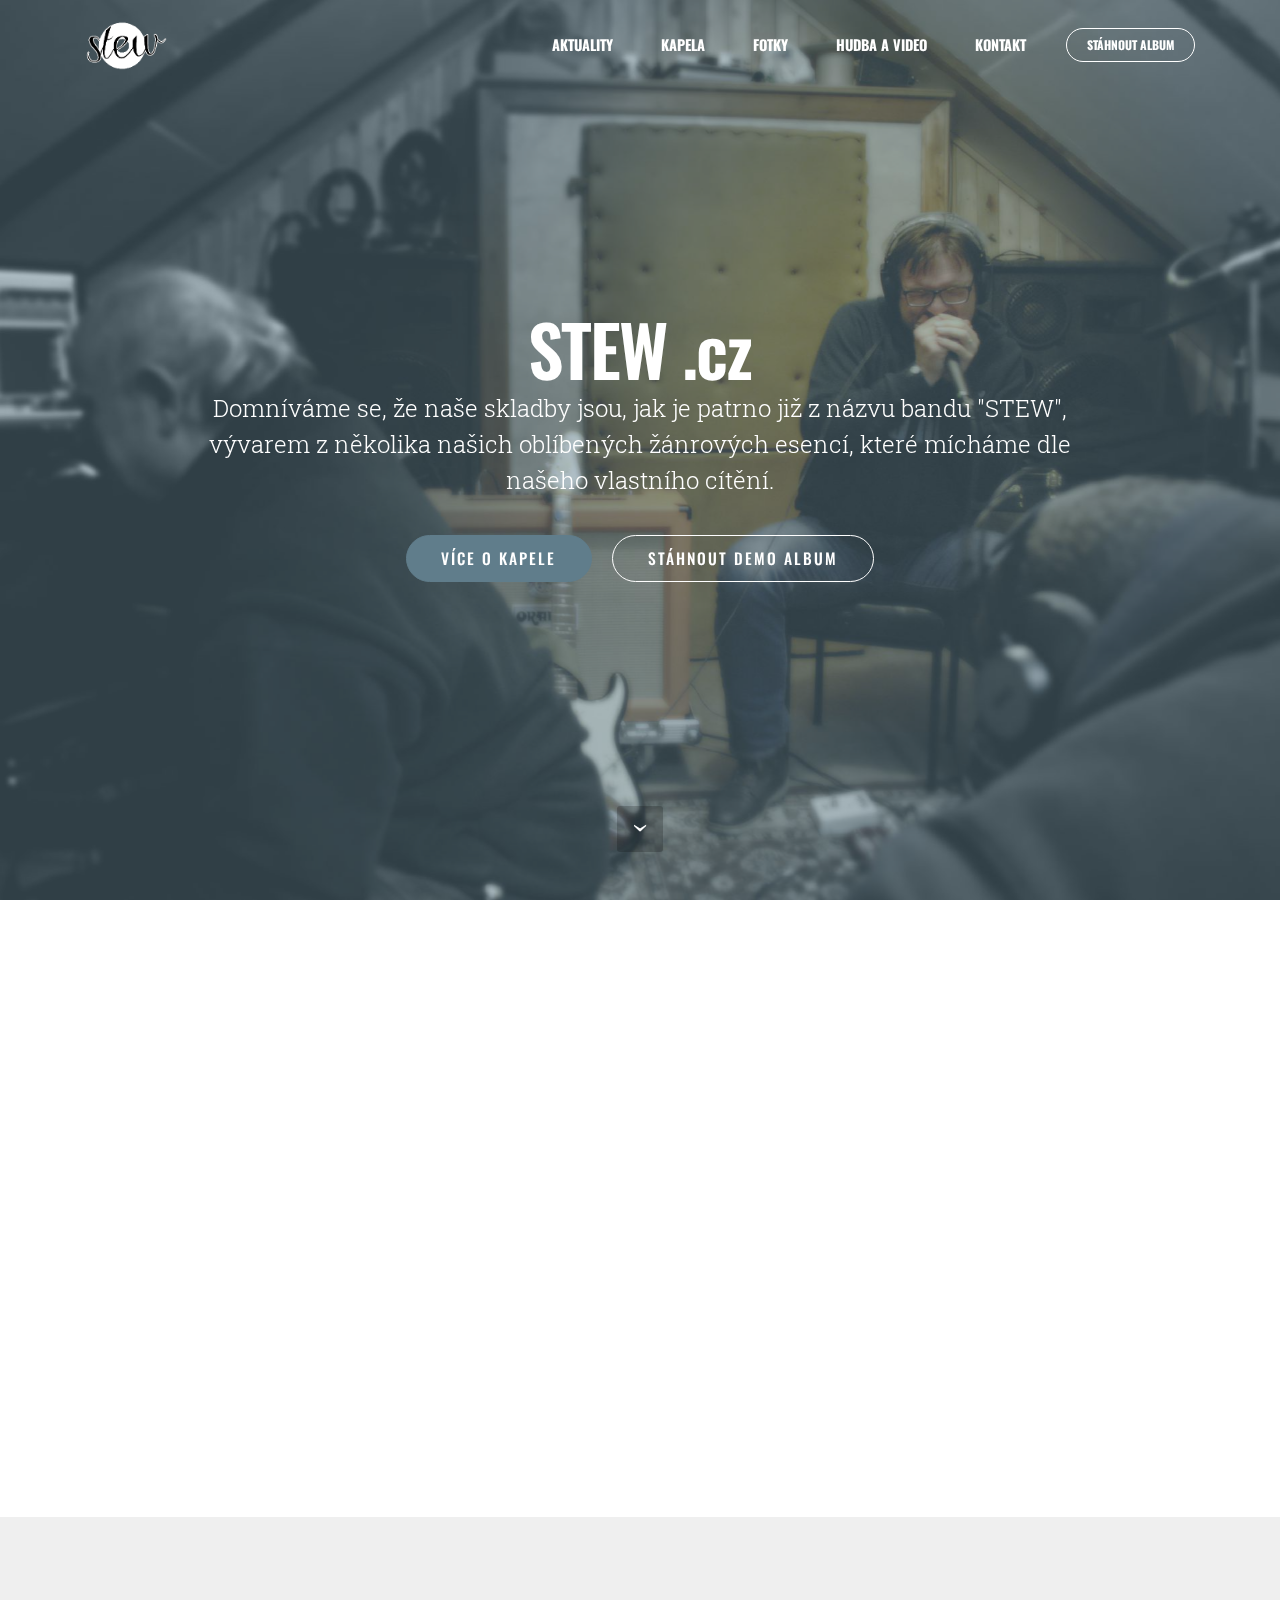
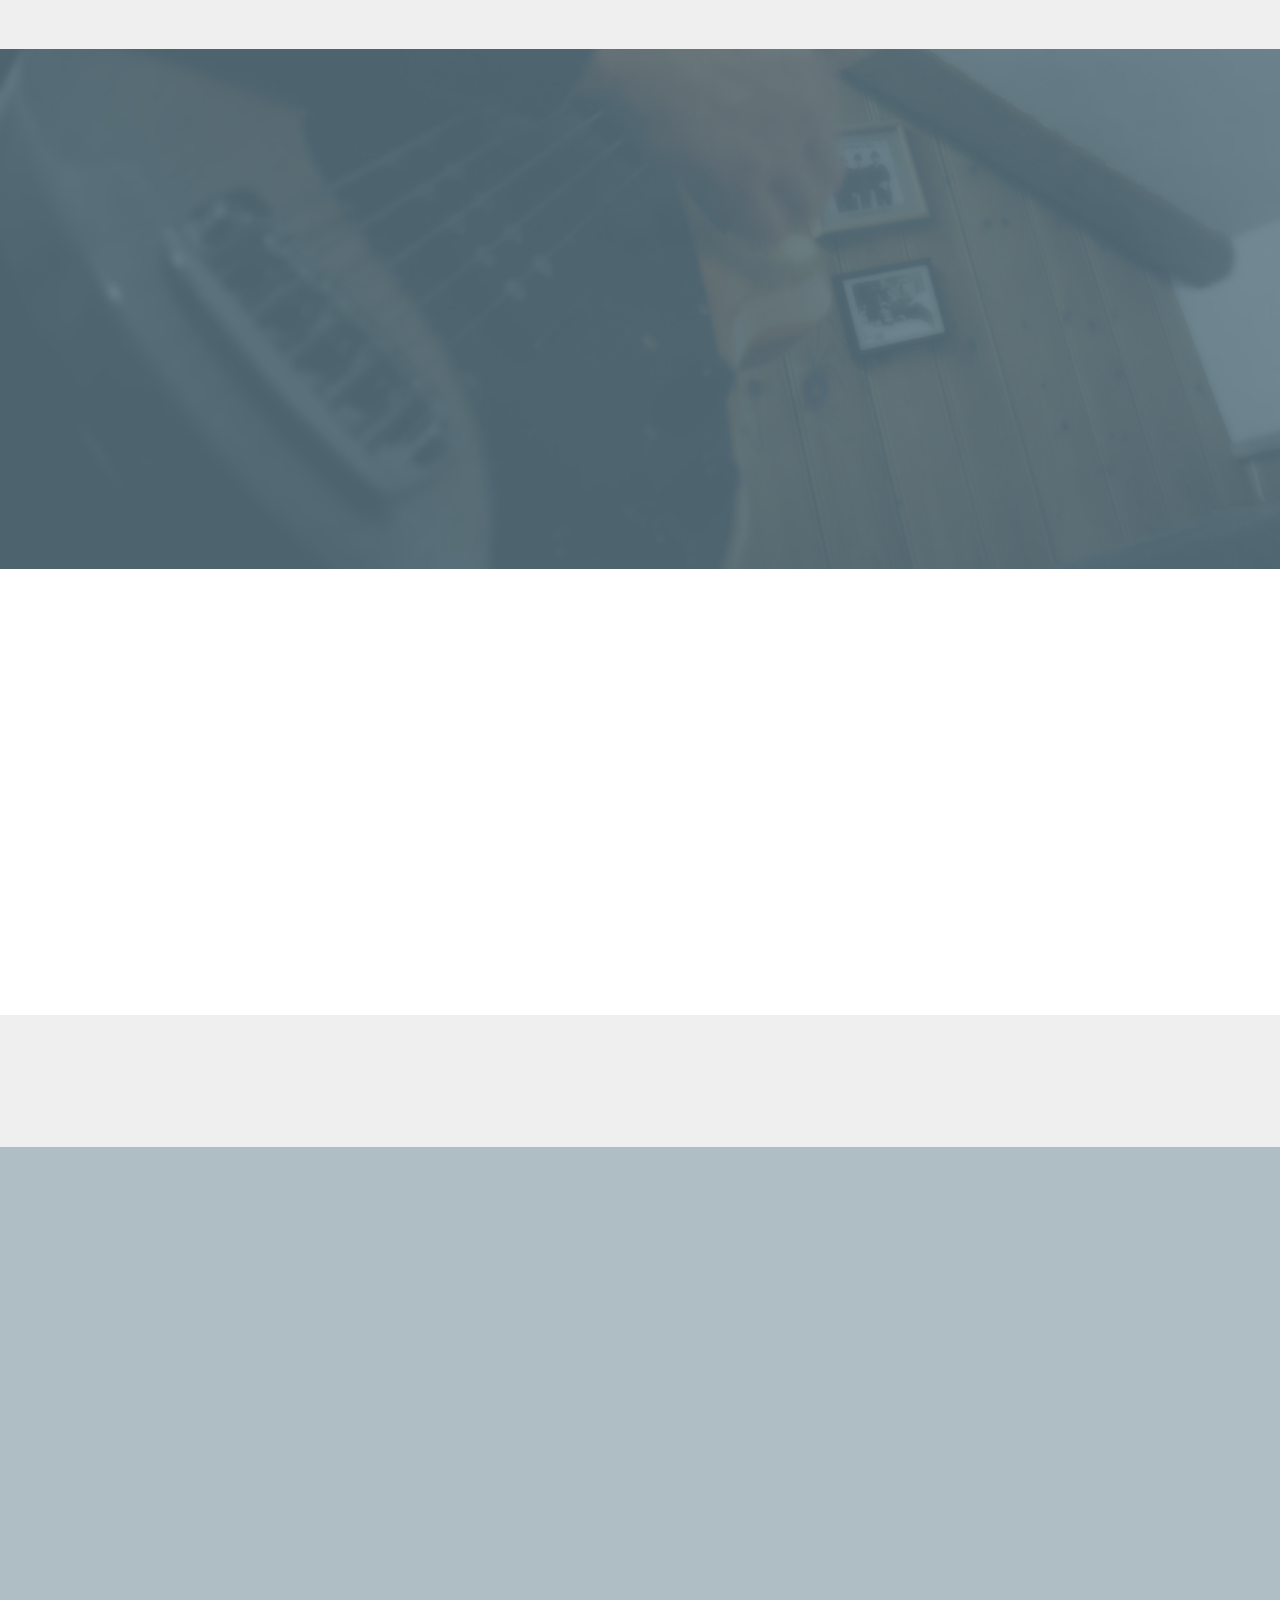
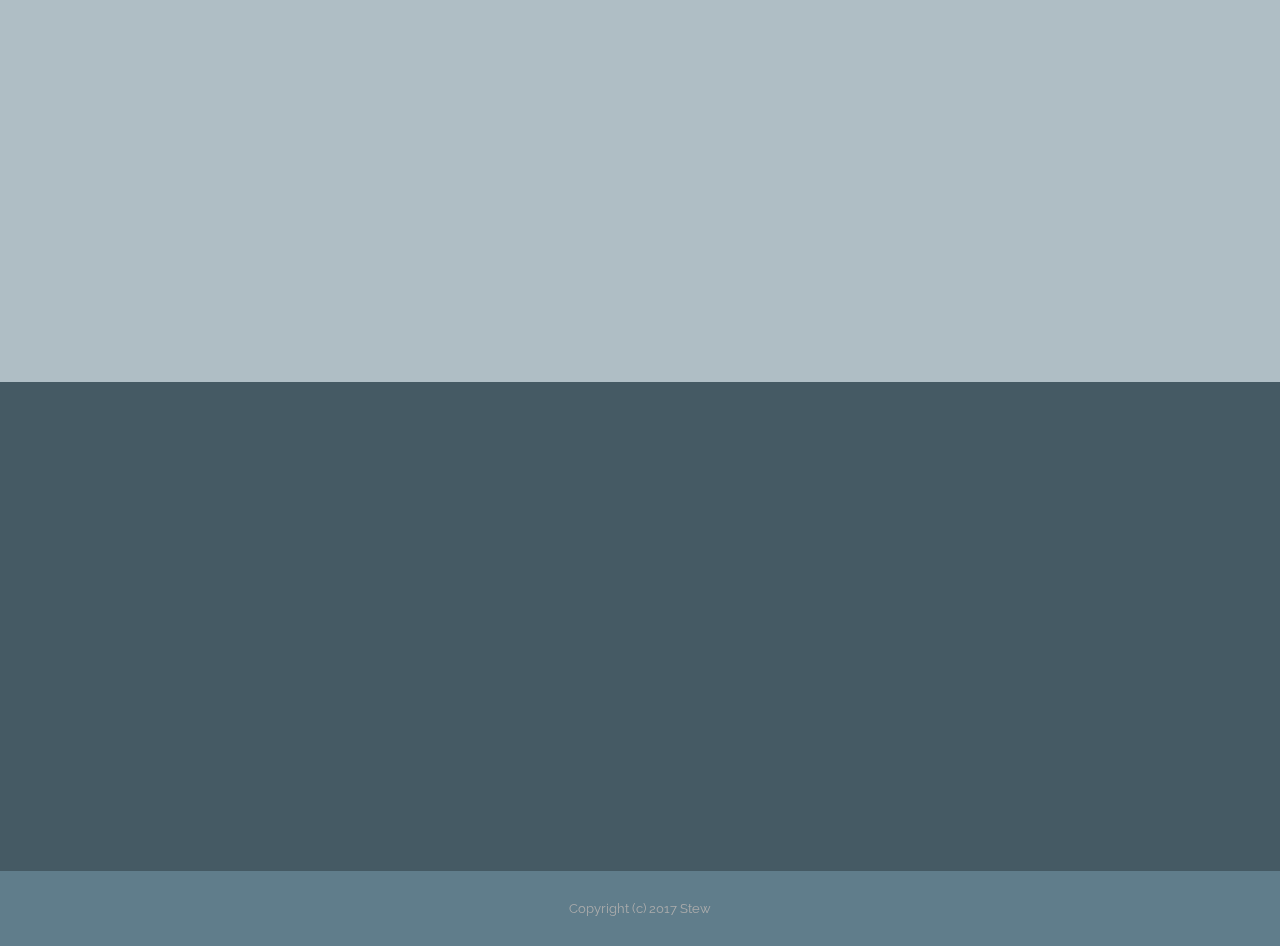
==== commit 94b8fed2: "create github pages" ====
--- a/index.html
+++ b/index.html
@@ -58,7 +58,7 @@
 
 </section>
 
-<section class="engine"><a rel="external" href="https://mobirise.com">Mobirise</a></section><section class="mbr-section mbr-section-hero mbr-section-full mbr-parallax-background mbr-section-with-arrow mbr-after-navbar" id="header1-1" style="background-image: url(assets/images/9-2000x1338.jpg);">
+<section class="engine"><a rel="external" href="https://mobirise.com">https://mobirise.com/</a></section><section class="mbr-section mbr-section-hero mbr-section-full mbr-parallax-background mbr-section-with-arrow mbr-after-navbar" id="header1-1" style="background-image: url(assets/images/9-2000x1338.jpg);">
 
     <div class="mbr-overlay" style="opacity: 0.5; background-color: rgb(96, 125, 139);"></div>
 
@@ -68,7 +68,7 @@
             <div class="row">
                 <div class="mbr-section col-md-10 col-md-offset-1 text-xs-center">
 
-                    <h1 class="mbr-section-title display-1">STEW.CZ - KAPELA</h1>
+                    <h1 class="mbr-section-title display-1">STEW .cz</h1>
                     <p class="mbr-section-lead lead">Domníváme se, že naše skladby jsou, jak je patrno již z názvu bandu "STEW", vývarem z několika našich oblíbených žánrových esencí, které mícháme dle našeho vlastního cítění.</p>
                     <div class="mbr-section-btn"><a class="btn btn-lg btn-primary" href="index.html#content5-6">VÍCE O KAPELE</a> <a class="btn btn-lg btn-white btn-white-outline" href="download.html">STÁHNOUT DEMO ALBUM</a></div>
                 </div>
@@ -328,7 +328,7 @@
 
                 <form action="https://mobirise.com/" method="post" data-form-title="MESSAGE">
 
-                    <input type="hidden" value="YecaNP3kZs67bmL/dzpOIVYd8bsfTgLYMHkFc0anAVor/lY9IAKxvE790x8py4ViG96MKc8RCr4+ZiImXB9LbIreDJsTbbgDhRXIHUpq5Z+H3ziFQnZ9kGjWtKuTltOD" data-form-email="true">
+                    <input type="hidden" value="p45yvNK3KyiYqoXIovpIXxffgxOt7V9+rX4V8rbFaYVjP12L6AIl/zI+B67LaWSuN7DN7KKewS+ZBaQoqP649hBbNpyK5h68kTVu/PJq68YZZTj0Sxp5hwzOql2QCsdV" data-form-email="true">
 
                     
 
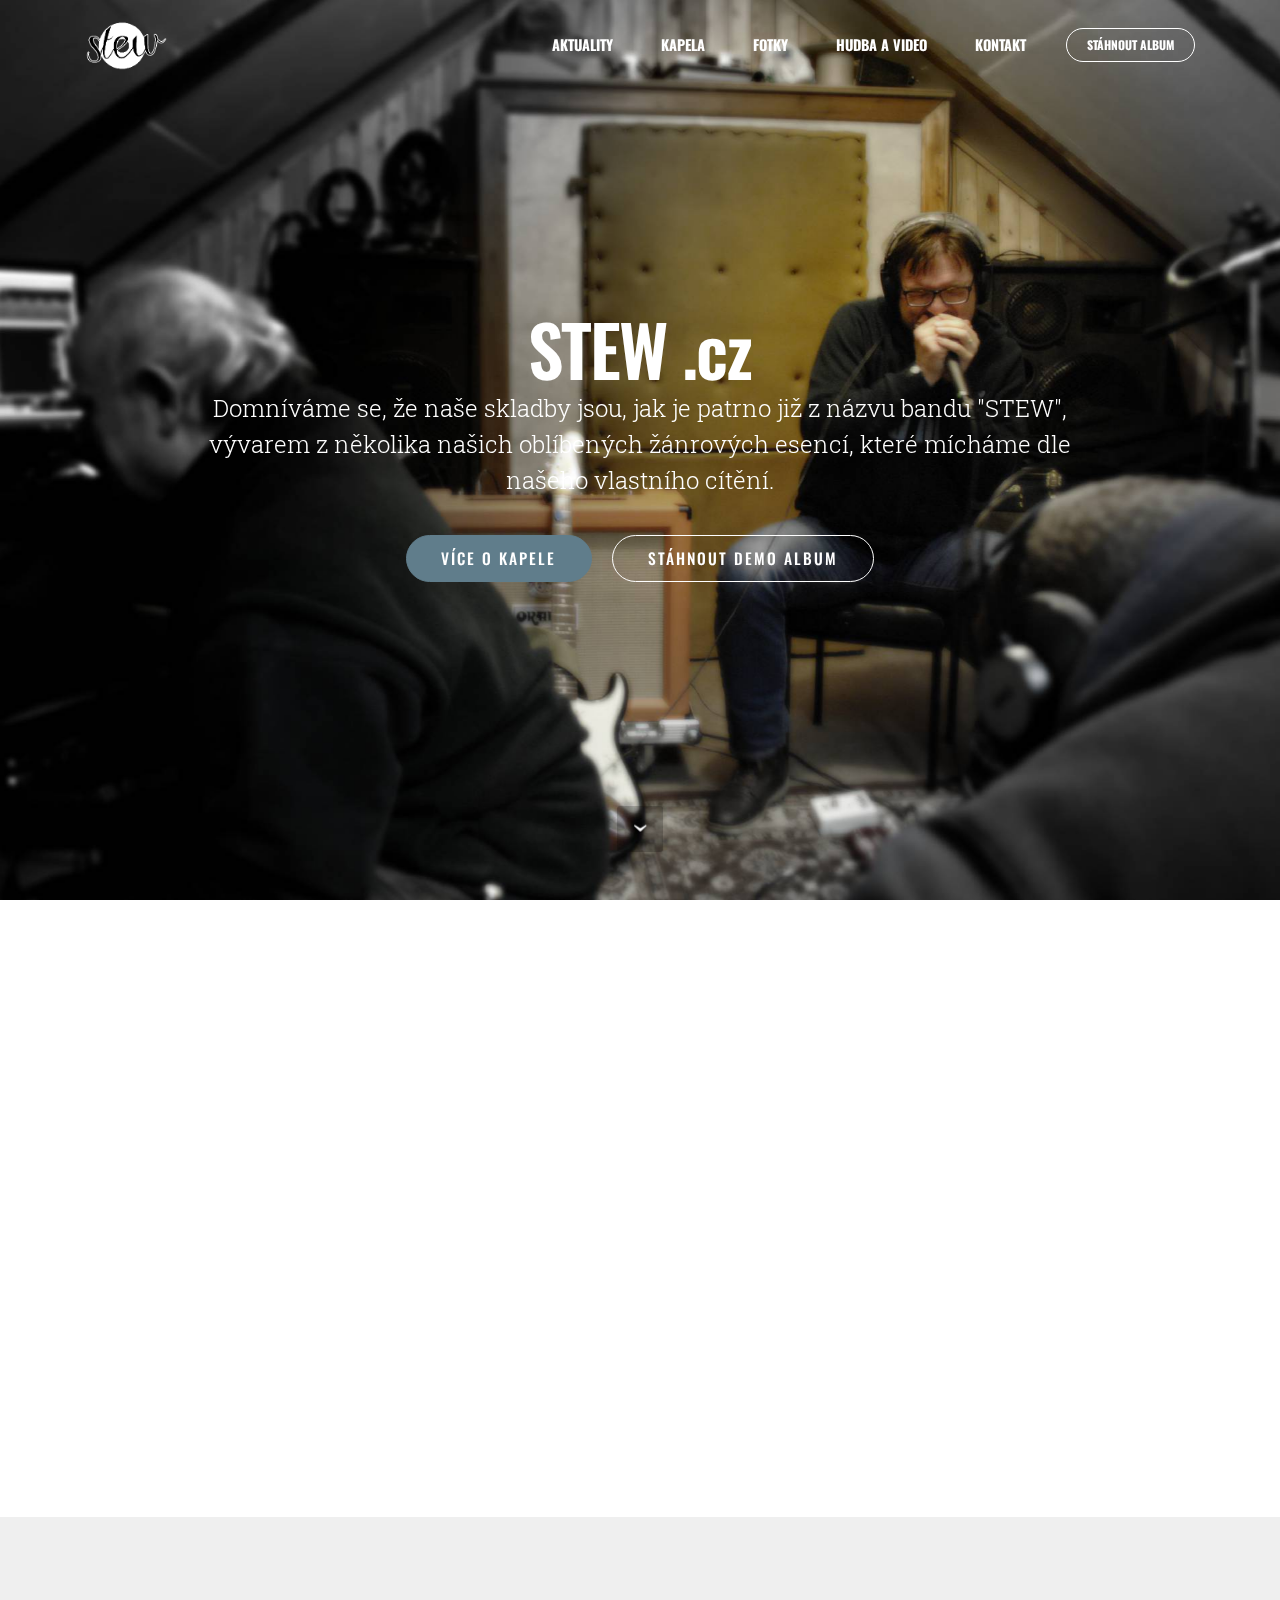
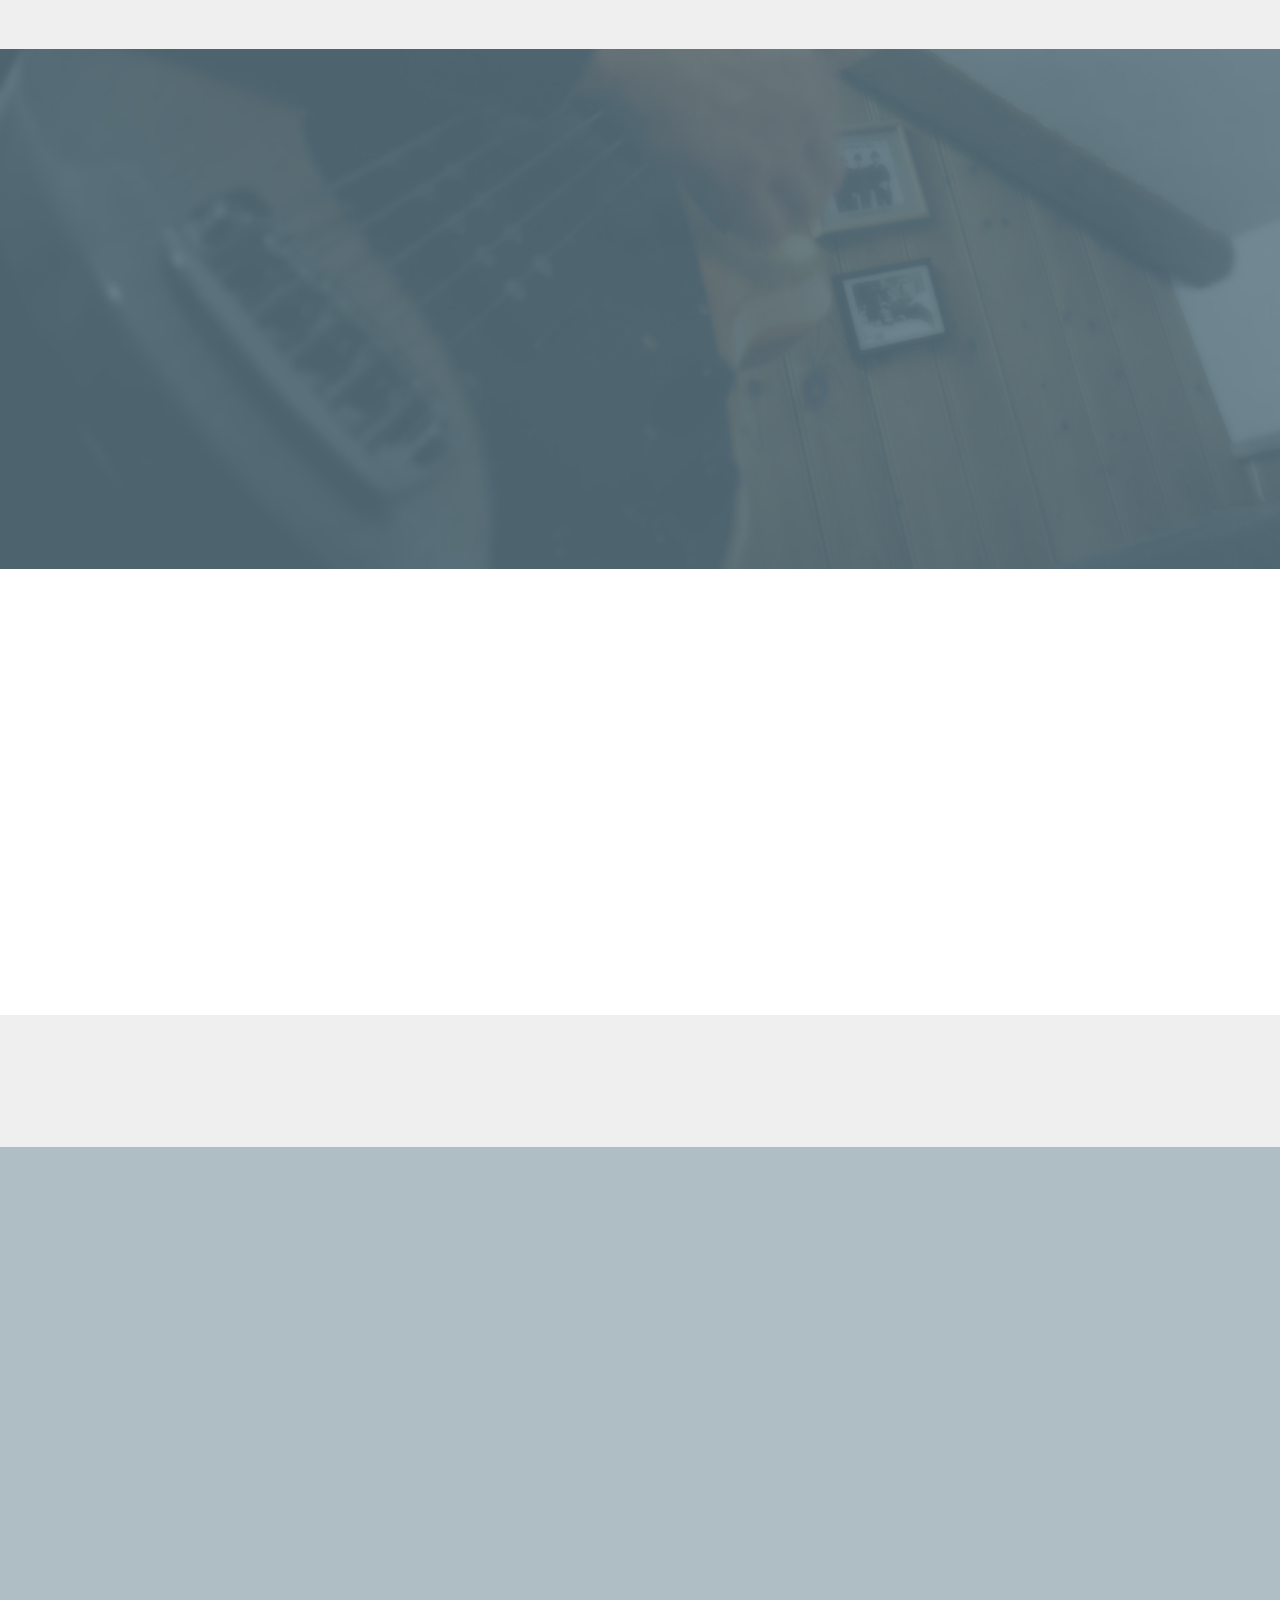
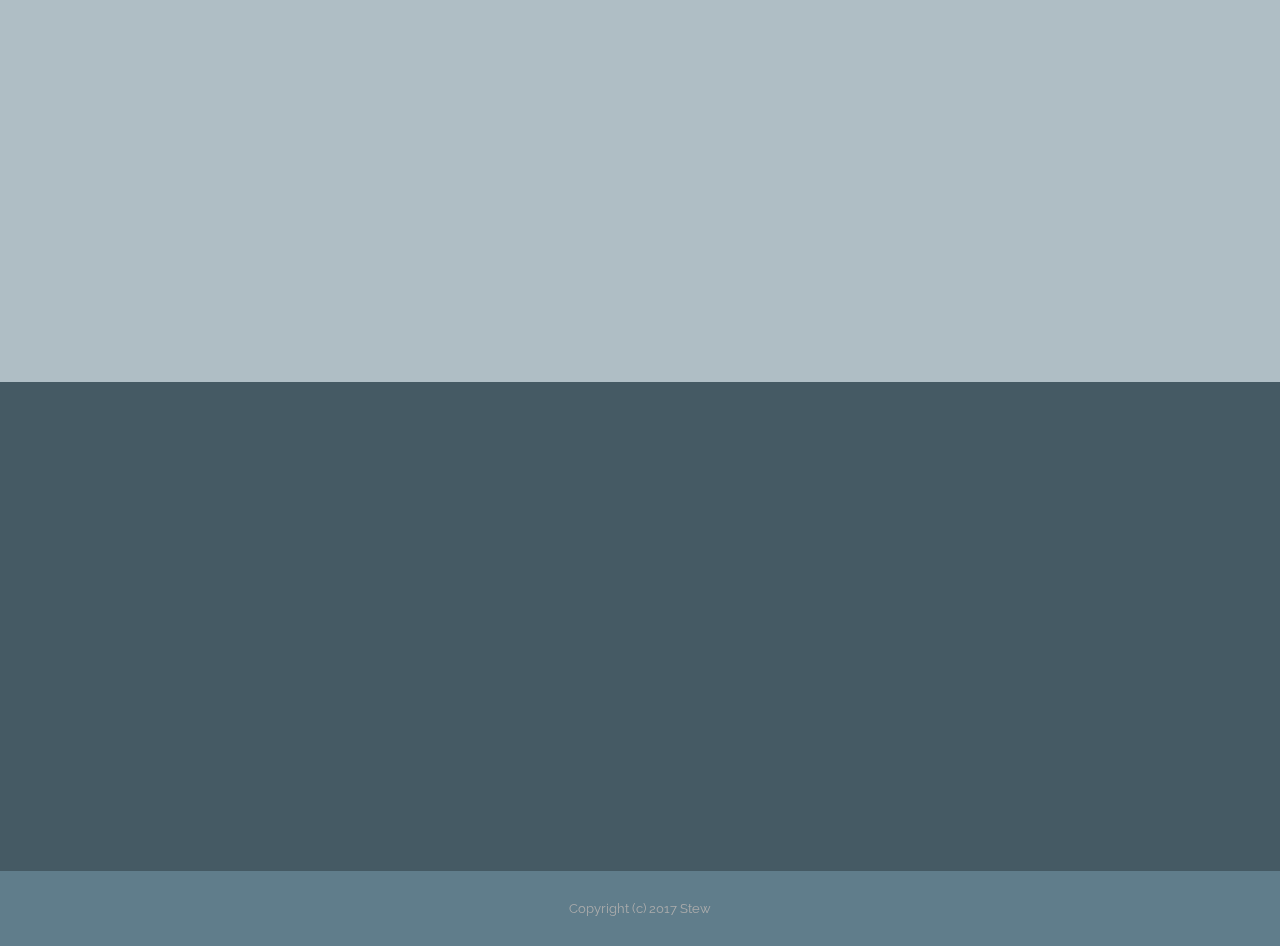
==== commit b8b22b3e: "create github pages" ====
--- a/index.html
+++ b/index.html
@@ -58,9 +58,9 @@
 
 </section>
 
-<section class="engine"><a rel="external" href="https://mobirise.com">https://mobirise.com/</a></section><section class="mbr-section mbr-section-hero mbr-section-full mbr-parallax-background mbr-section-with-arrow mbr-after-navbar" id="header1-1" style="background-image: url(assets/images/9-2000x1338.jpg);">
-
-    <div class="mbr-overlay" style="opacity: 0.5; background-color: rgb(96, 125, 139);"></div>
+<section class="engine"><a rel="external" href="https://mobirise.com">Mobirise</a></section><section class="mbr-section mbr-section-hero mbr-section-full mbr-parallax-background mbr-section-with-arrow mbr-after-navbar" id="header1-1" style="background-image: url(assets/images/9-2000x1338.jpg);">
+
+    
 
     <div class="mbr-table-cell">
 
@@ -328,7 +328,7 @@
 
                 <form action="https://mobirise.com/" method="post" data-form-title="MESSAGE">
 
-                    <input type="hidden" value="p45yvNK3KyiYqoXIovpIXxffgxOt7V9+rX4V8rbFaYVjP12L6AIl/zI+B67LaWSuN7DN7KKewS+ZBaQoqP649hBbNpyK5h68kTVu/PJq68YZZTj0Sxp5hwzOql2QCsdV" data-form-email="true">
+                    <input type="hidden" value="fcke9CZ2UlsAD7WmhW7sGQ13aKXe0zlUYctFJeEG9chtuFLHz0YVgDOGw9JQQ27mH1wYx7Eww5thV3n8UHCIaAo2KYJ8rgWlWVD1MMZFmbRy1I6khfOKasp8ZgLf/mx9" data-form-email="true">
 
                     
 
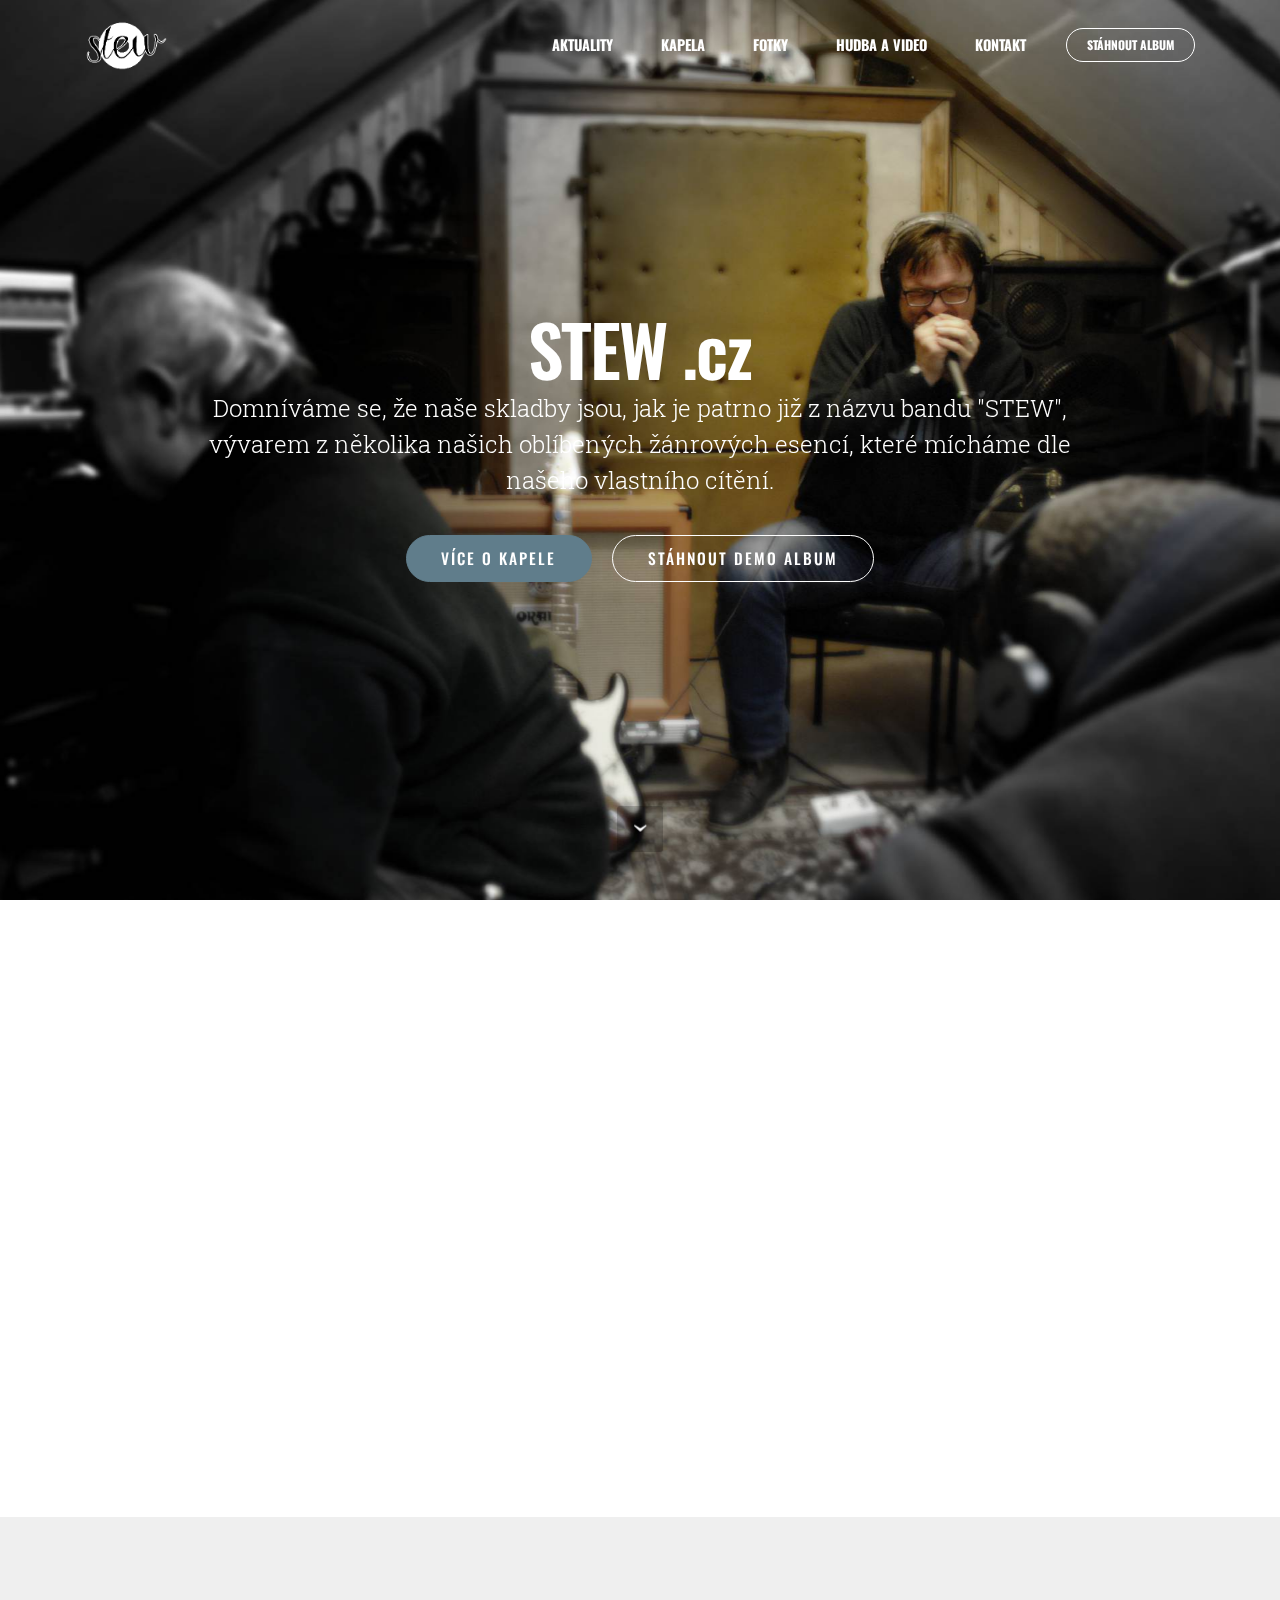
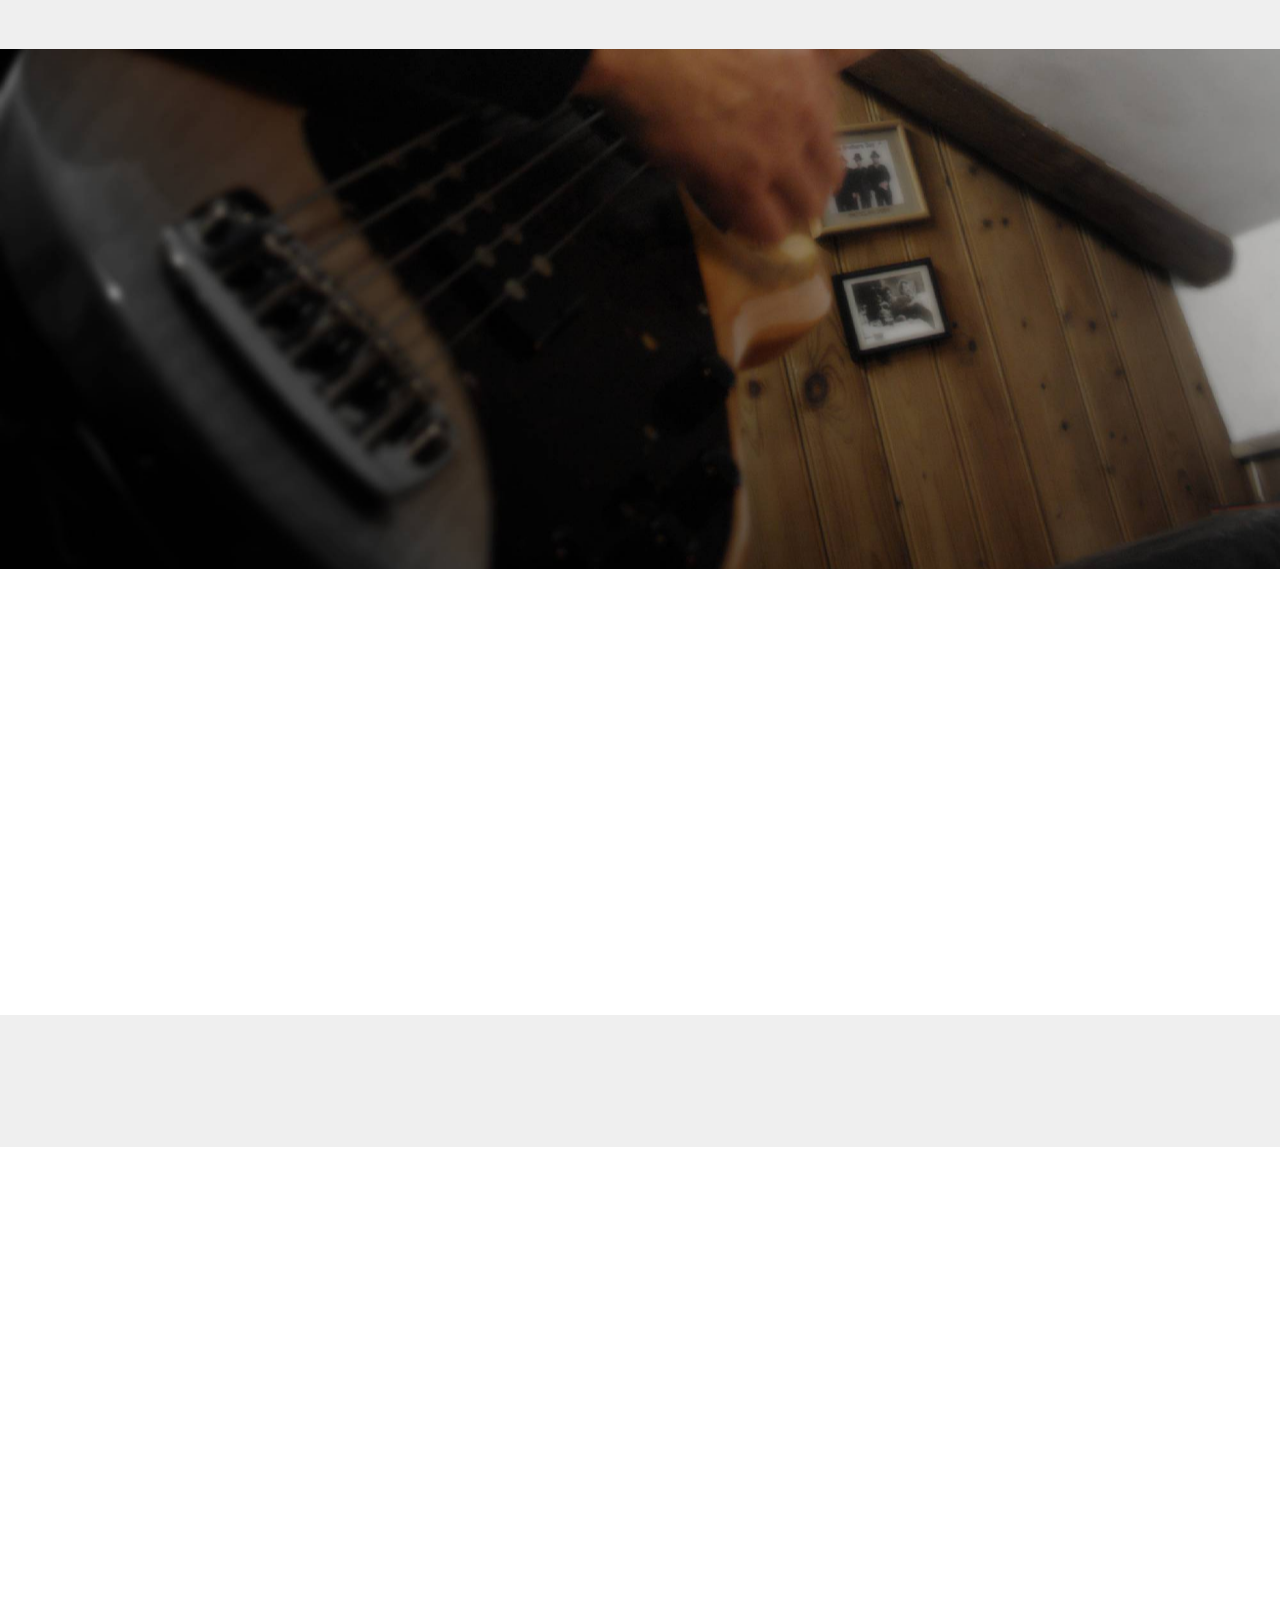
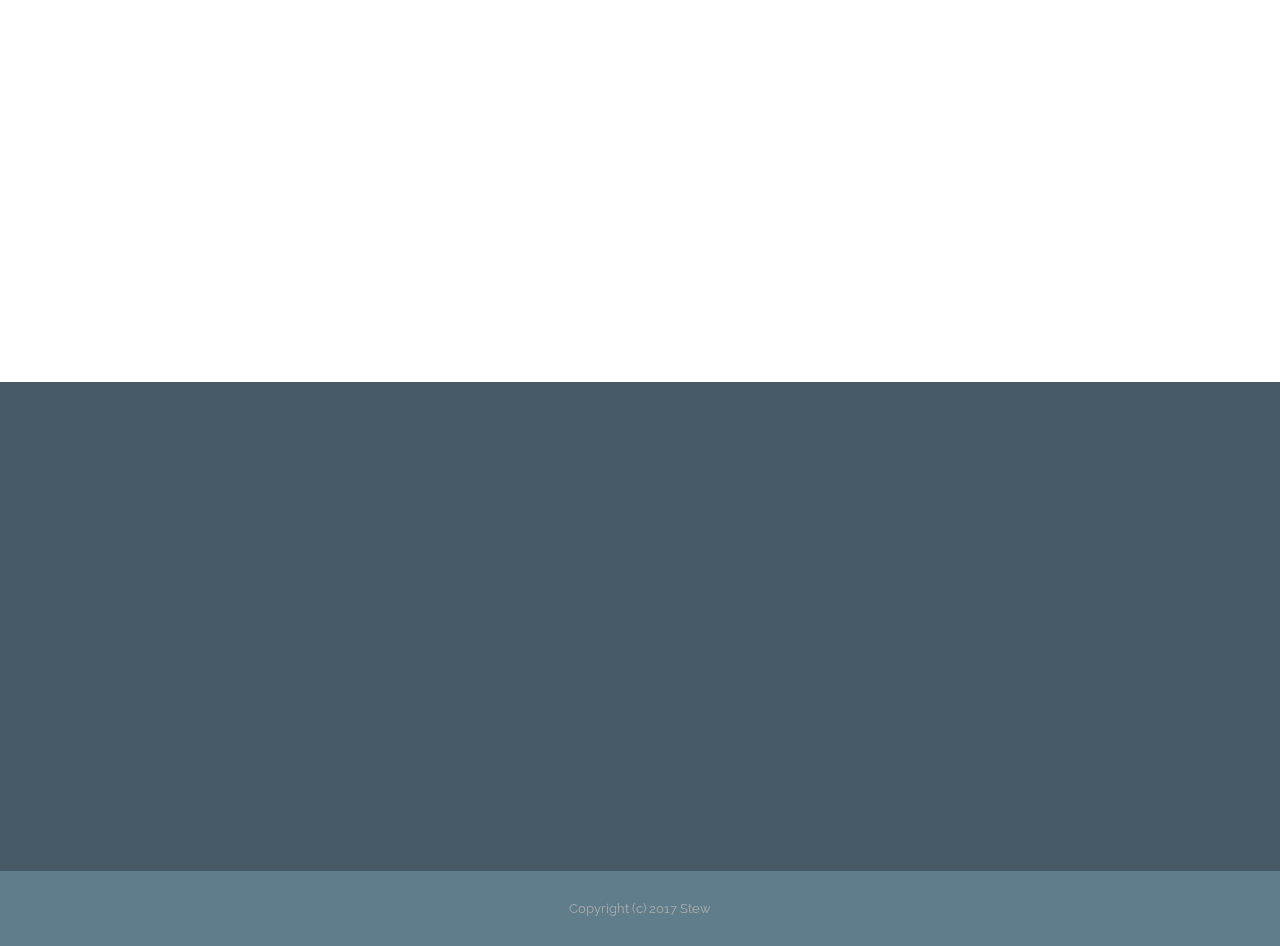
==== commit 64edc676: "create github pages" ====
--- a/index.html
+++ b/index.html
@@ -58,7 +58,7 @@
 
 </section>
 
-<section class="engine"><a rel="external" href="https://mobirise.com">Mobirise</a></section><section class="mbr-section mbr-section-hero mbr-section-full mbr-parallax-background mbr-section-with-arrow mbr-after-navbar" id="header1-1" style="background-image: url(assets/images/9-2000x1338.jpg);">
+<section class="engine"><a rel="external" href="https://mobirise.com">Website Generator</a></section><section class="mbr-section mbr-section-hero mbr-section-full mbr-parallax-background mbr-section-with-arrow mbr-after-navbar" id="header1-1" style="background-image: url(assets/images/9-2000x1338.jpg);">
 
     
 
@@ -139,8 +139,7 @@
 
 <section class="mbr-section mbr-parallax-background" id="content5-6" style="background-image: url(assets/images/7-2000x2987.jpg); padding-top: 120px; padding-bottom: 80px;">
 
-    <div class="mbr-overlay" style="opacity: 0.8; background-color: rgb(96, 125, 139);">
-    </div>
+    
 
     <div class="container">
         <h3 class="mbr-section-title display-2">O KAPELE</h3>
@@ -225,8 +224,7 @@
 
 <section class="mbr-section mbr-parallax-background" id="testimonials3-1v" style="background-image: url(assets/images/dsc-2000x1338.jpg); padding-top: 120px; padding-bottom: 120px;">
 
-    <div class="mbr-overlay" style="opacity: 0.5; background-color: rgb(96, 125, 139);">
-    </div>
+    
 
         <div class="mbr-section mbr-section__container mbr-section__container--middle">
             <div class="container">
@@ -328,7 +326,7 @@
 
                 <form action="https://mobirise.com/" method="post" data-form-title="MESSAGE">
 
-                    <input type="hidden" value="fcke9CZ2UlsAD7WmhW7sGQ13aKXe0zlUYctFJeEG9chtuFLHz0YVgDOGw9JQQ27mH1wYx7Eww5thV3n8UHCIaAo2KYJ8rgWlWVD1MMZFmbRy1I6khfOKasp8ZgLf/mx9" data-form-email="true">
+                    <input type="hidden" value="jppDWRd9TmG96hqn/xes9Xljj9ackd2pJ/mn/2ZXAXJ6vOnvjhyuPSOxIKkhbeoZXoslmbMfXm1jwuGI13Pc2Ij4XNNaIL5YEhNik2AZKxfl9jfr+QmRqiC1dot8bAcB" data-form-email="true">
 
                     
 
--- a/assets/mobirise/css/mbr-additional.css
+++ b/assets/mobirise/css/mbr-additional.css
@@ -458,19 +458,19 @@
 }
 #menu-0 .link[aria-expanded="true"],
 #menu-0 .dropdown-menu {
-  background: #4b626d;
+  background: #303f46;
 }
 #menu-0 .nav-dropdown-sm .link:focus,
 #menu-0 .nav-dropdown-sm .link:hover,
 #menu-0 .nav-dropdown-sm .dropdown-item:focus,
 #menu-0 .nav-dropdown-sm .dropdown-item:hover {
-  background: #5a7582!important;
+  background: #3f525b!important;
 }
 #menu-0 .navbar,
 #menu-0 .nav-dropdown-sm,
 #menu-0 .nav-dropdown-sm .link[aria-expanded="true"],
 #menu-0 .nav-dropdown-sm .dropdown-menu {
-  background: #607d8b;
+  background: #455a64;
 }
 #menu-0 .bg-color.transparent .link {
   color: #ffffff;
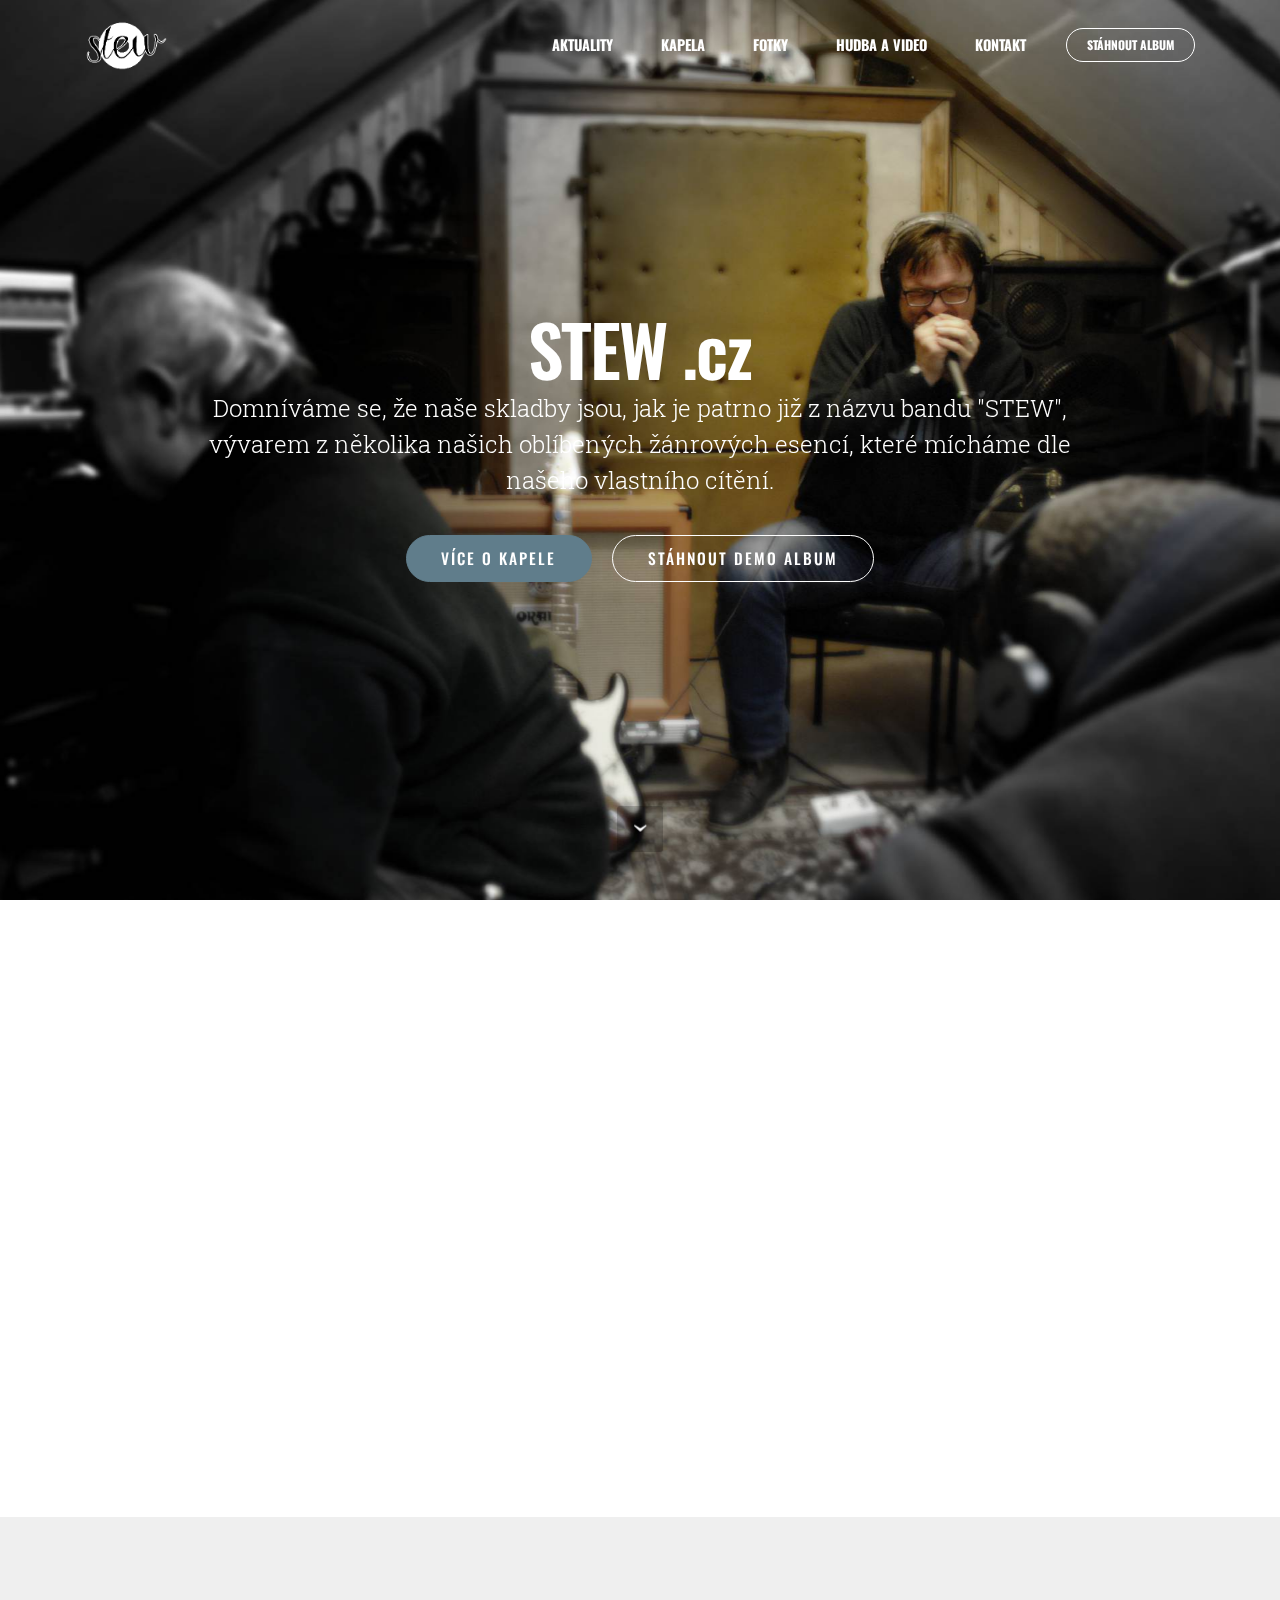
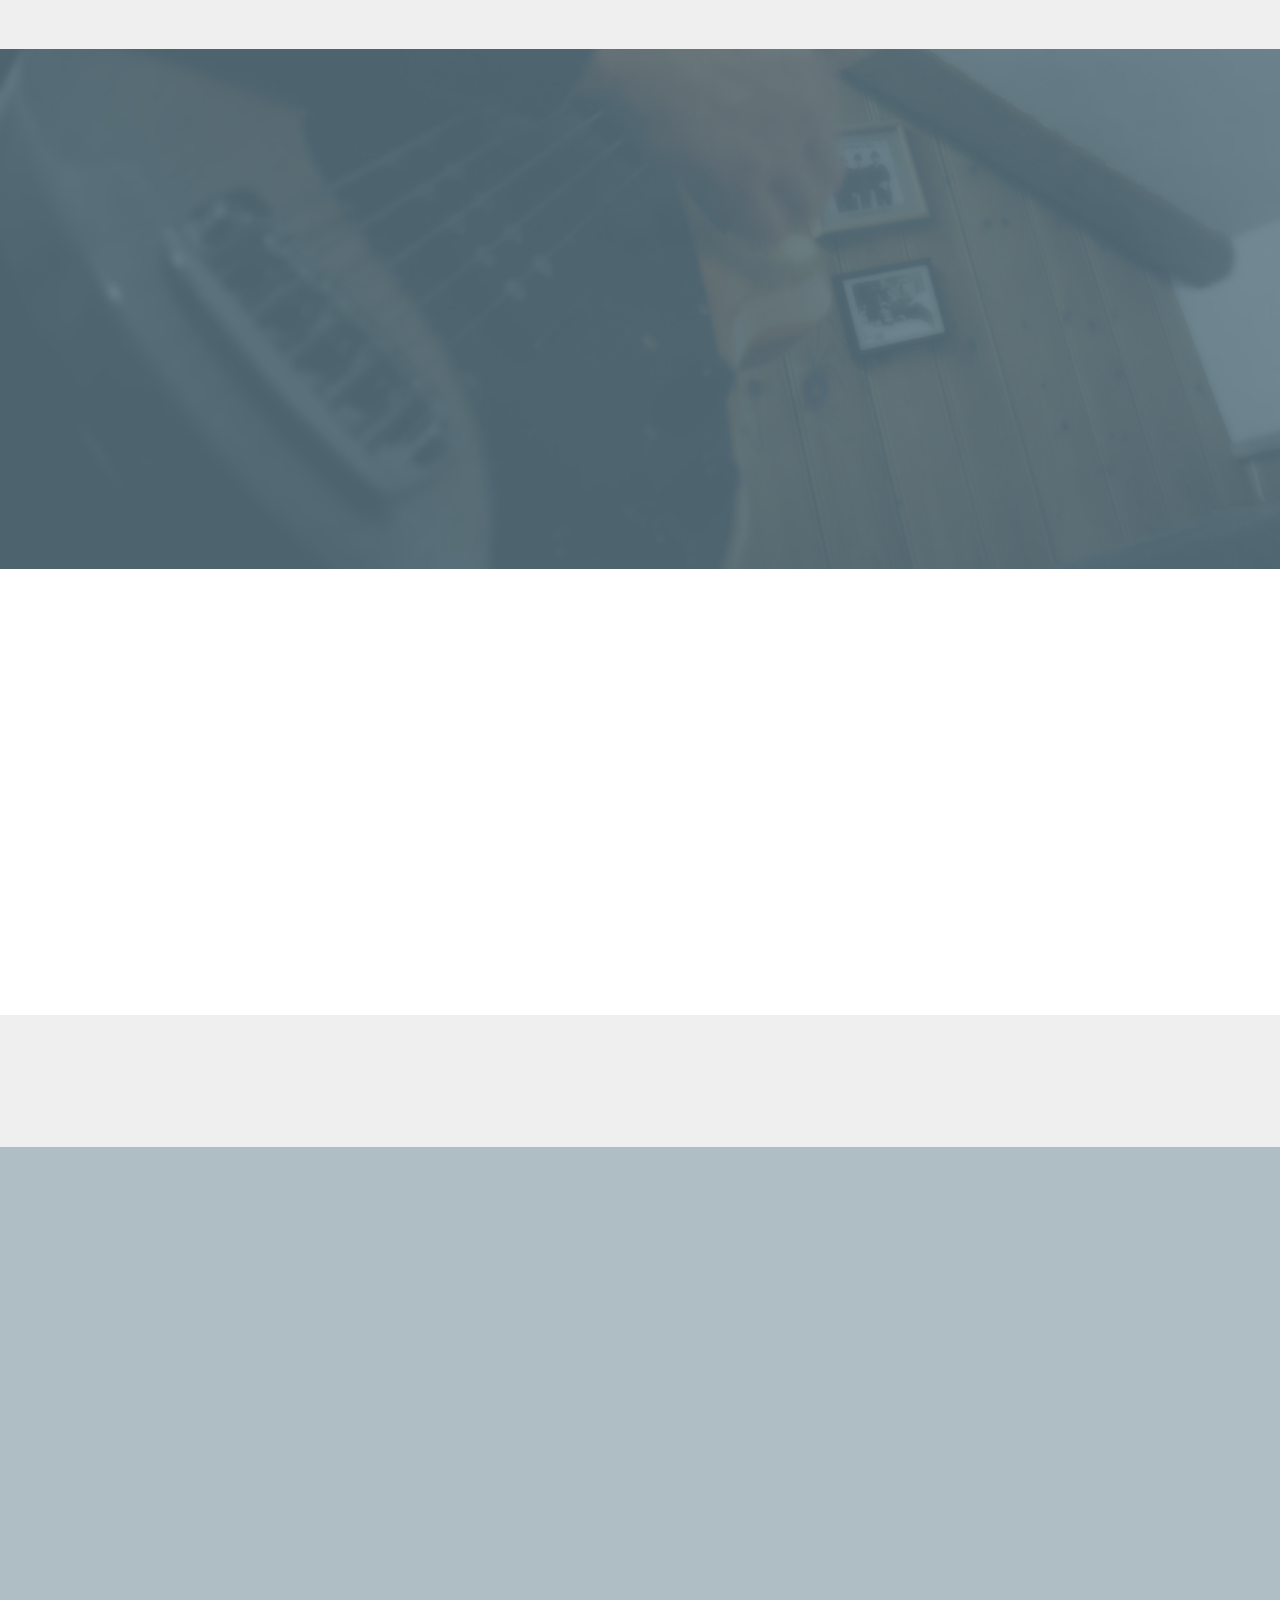
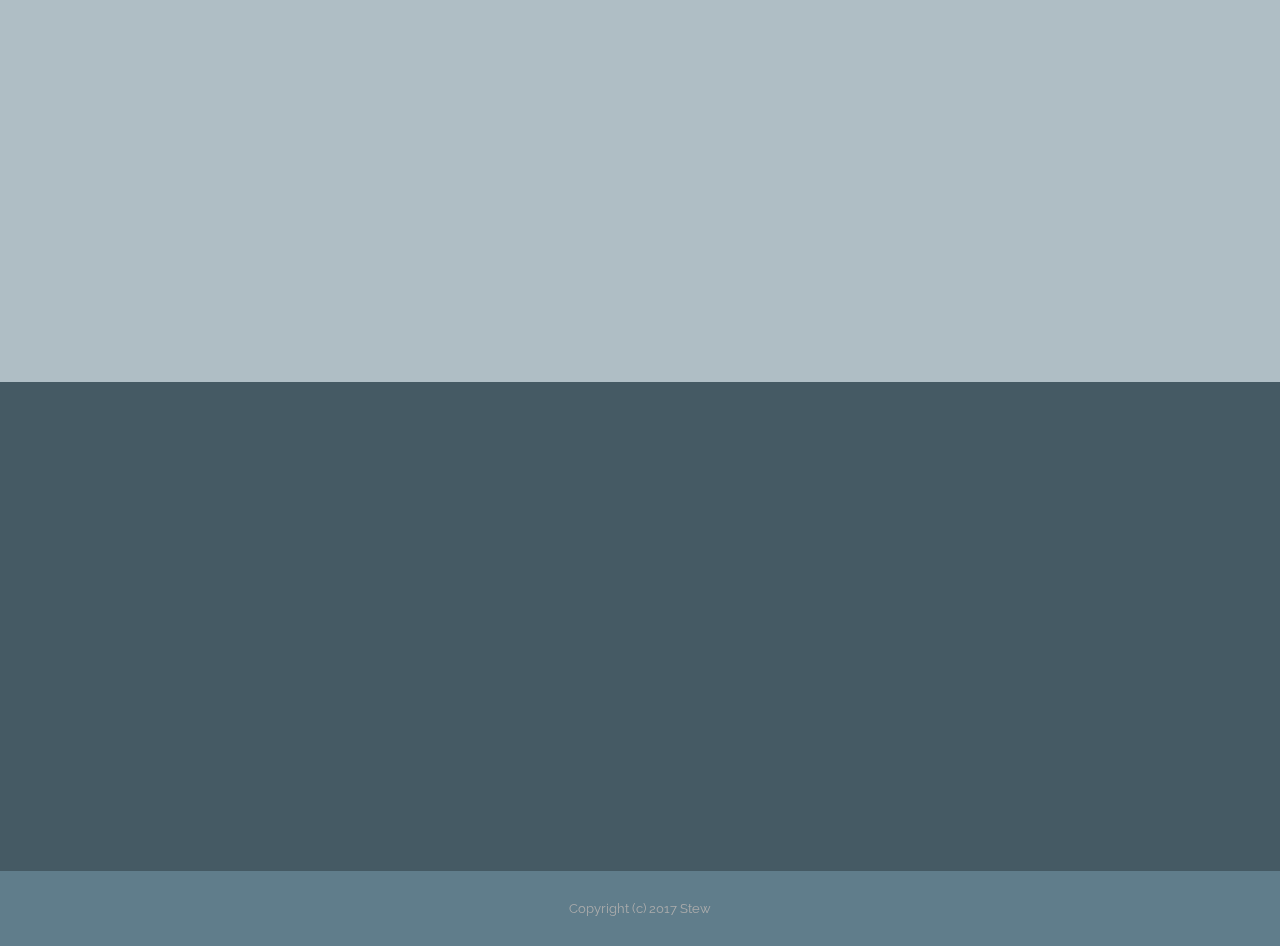
==== commit 95ed3274: "create github pages" ====
--- a/index.html
+++ b/index.html
@@ -58,7 +58,7 @@
 
 </section>
 
-<section class="engine"><a rel="external" href="https://mobirise.com">Website Generator</a></section><section class="mbr-section mbr-section-hero mbr-section-full mbr-parallax-background mbr-section-with-arrow mbr-after-navbar" id="header1-1" style="background-image: url(assets/images/9-2000x1338.jpg);">
+<section class="engine"><a rel="external" href="https://mobirise.com">Web Creator</a></section><section class="mbr-section mbr-section-hero mbr-section-full mbr-parallax-background mbr-section-with-arrow mbr-after-navbar" id="header1-1" style="background-image: url(assets/images/9-2000x1338.jpg);">
 
     
 
@@ -139,7 +139,8 @@
 
 <section class="mbr-section mbr-parallax-background" id="content5-6" style="background-image: url(assets/images/7-2000x2987.jpg); padding-top: 120px; padding-bottom: 80px;">
 
-    
+    <div class="mbr-overlay" style="opacity: 0.8; background-color: rgb(96, 125, 139);">
+    </div>
 
     <div class="container">
         <h3 class="mbr-section-title display-2">O KAPELE</h3>
@@ -224,7 +225,8 @@
 
 <section class="mbr-section mbr-parallax-background" id="testimonials3-1v" style="background-image: url(assets/images/dsc-2000x1338.jpg); padding-top: 120px; padding-bottom: 120px;">
 
-    
+    <div class="mbr-overlay" style="opacity: 0.5; background-color: rgb(96, 125, 139);">
+    </div>
 
         <div class="mbr-section mbr-section__container mbr-section__container--middle">
             <div class="container">
@@ -326,7 +328,7 @@
 
                 <form action="https://mobirise.com/" method="post" data-form-title="MESSAGE">
 
-                    <input type="hidden" value="jppDWRd9TmG96hqn/xes9Xljj9ackd2pJ/mn/2ZXAXJ6vOnvjhyuPSOxIKkhbeoZXoslmbMfXm1jwuGI13Pc2Ij4XNNaIL5YEhNik2AZKxfl9jfr+QmRqiC1dot8bAcB" data-form-email="true">
+                    <input type="hidden" value="WDDw/BkxhmWbj3YZJYKhXNN9gDDGZopOcr6jl29JqGgcNSWHqkIOFu9eaV7VtMbVmSNeYxLNozjKyCDoXhyEplJiumo2RGAooIvhXq6I586FipMHiuf8dADKln8RjUZ8" data-form-email="true">
 
                     
 
